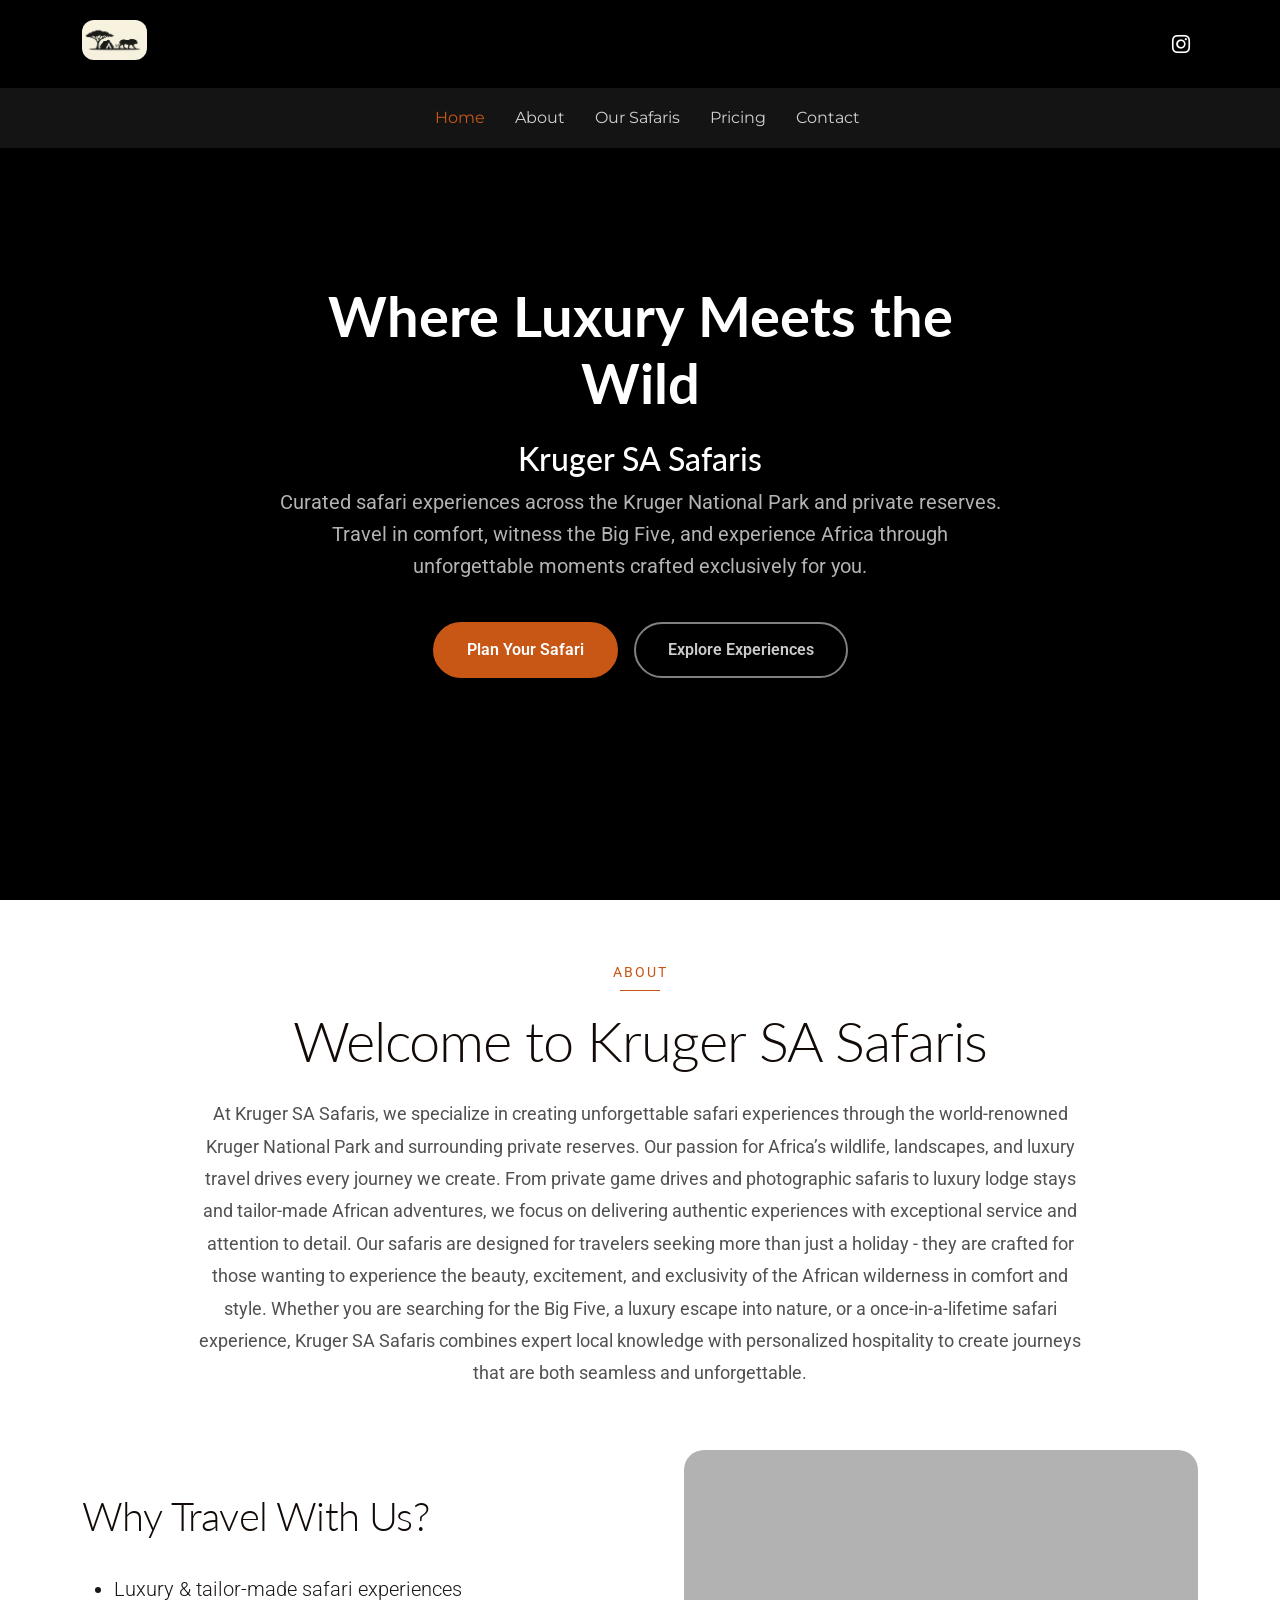
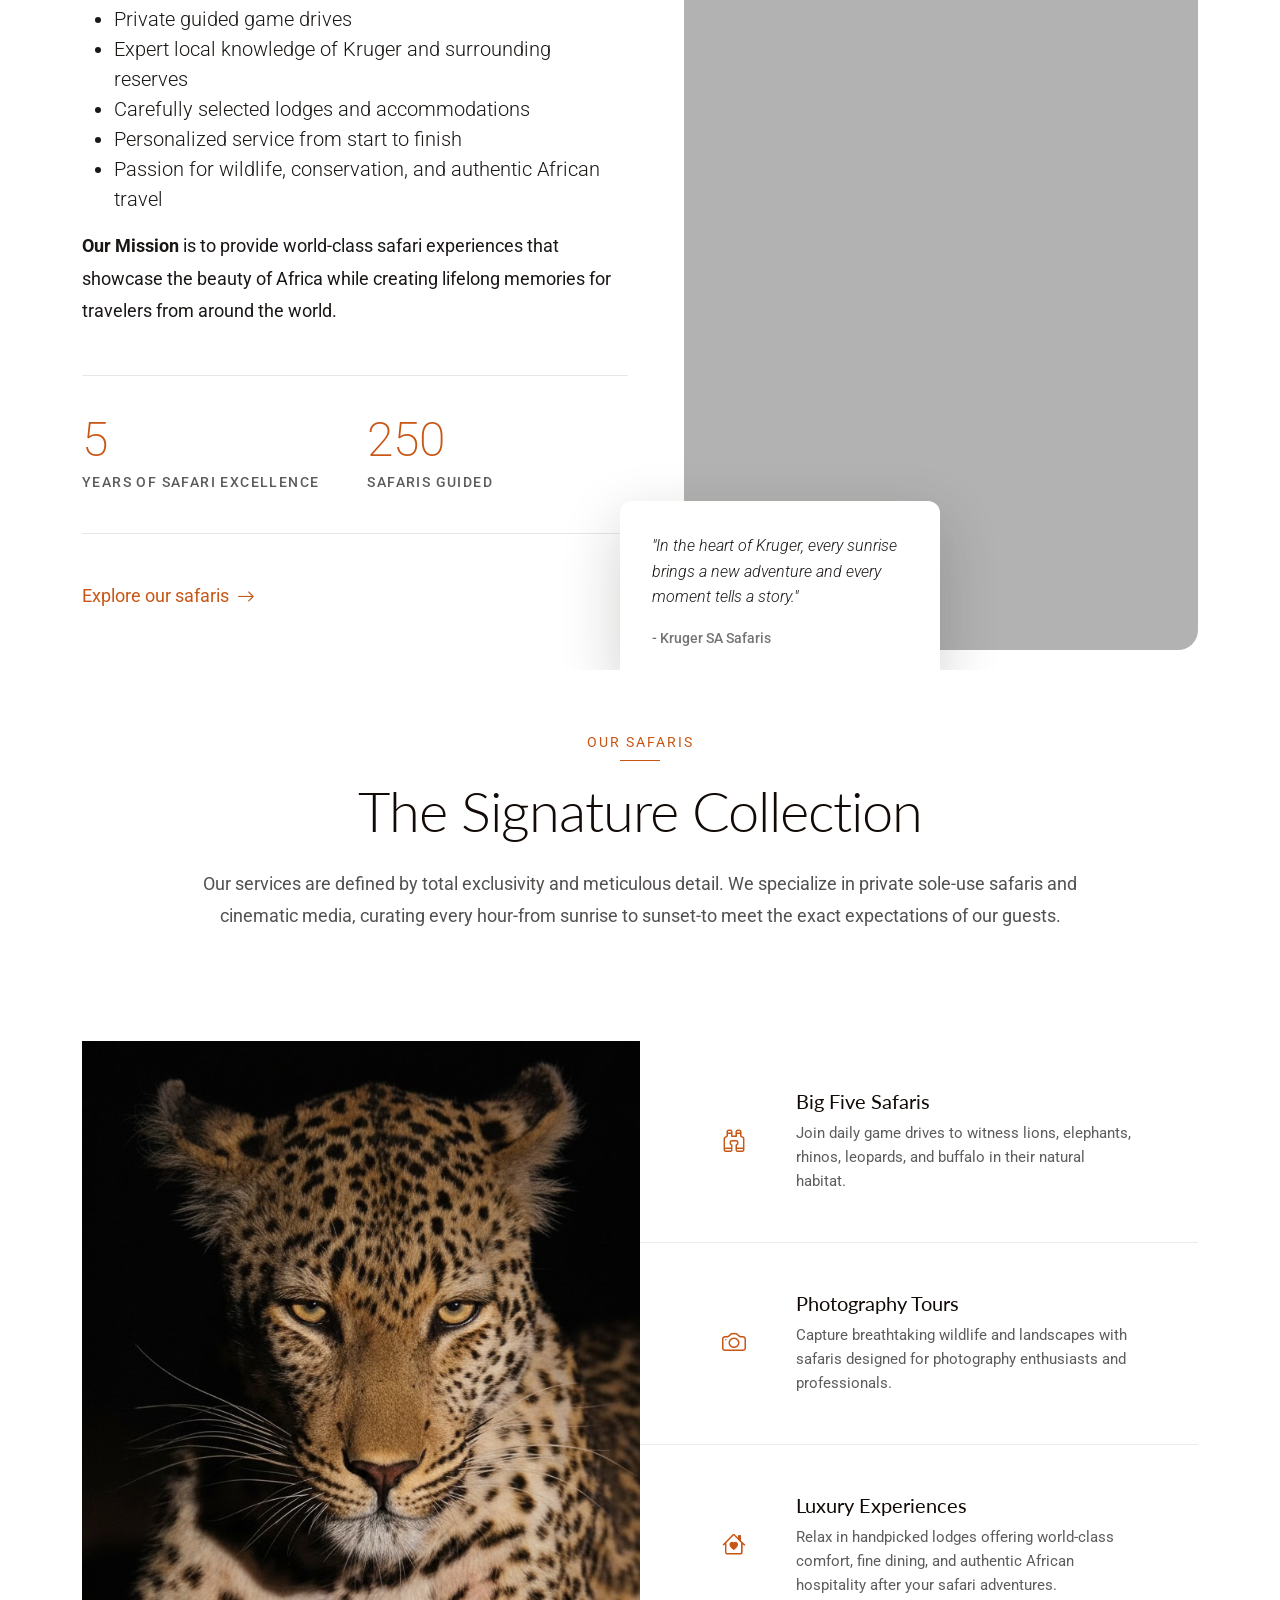
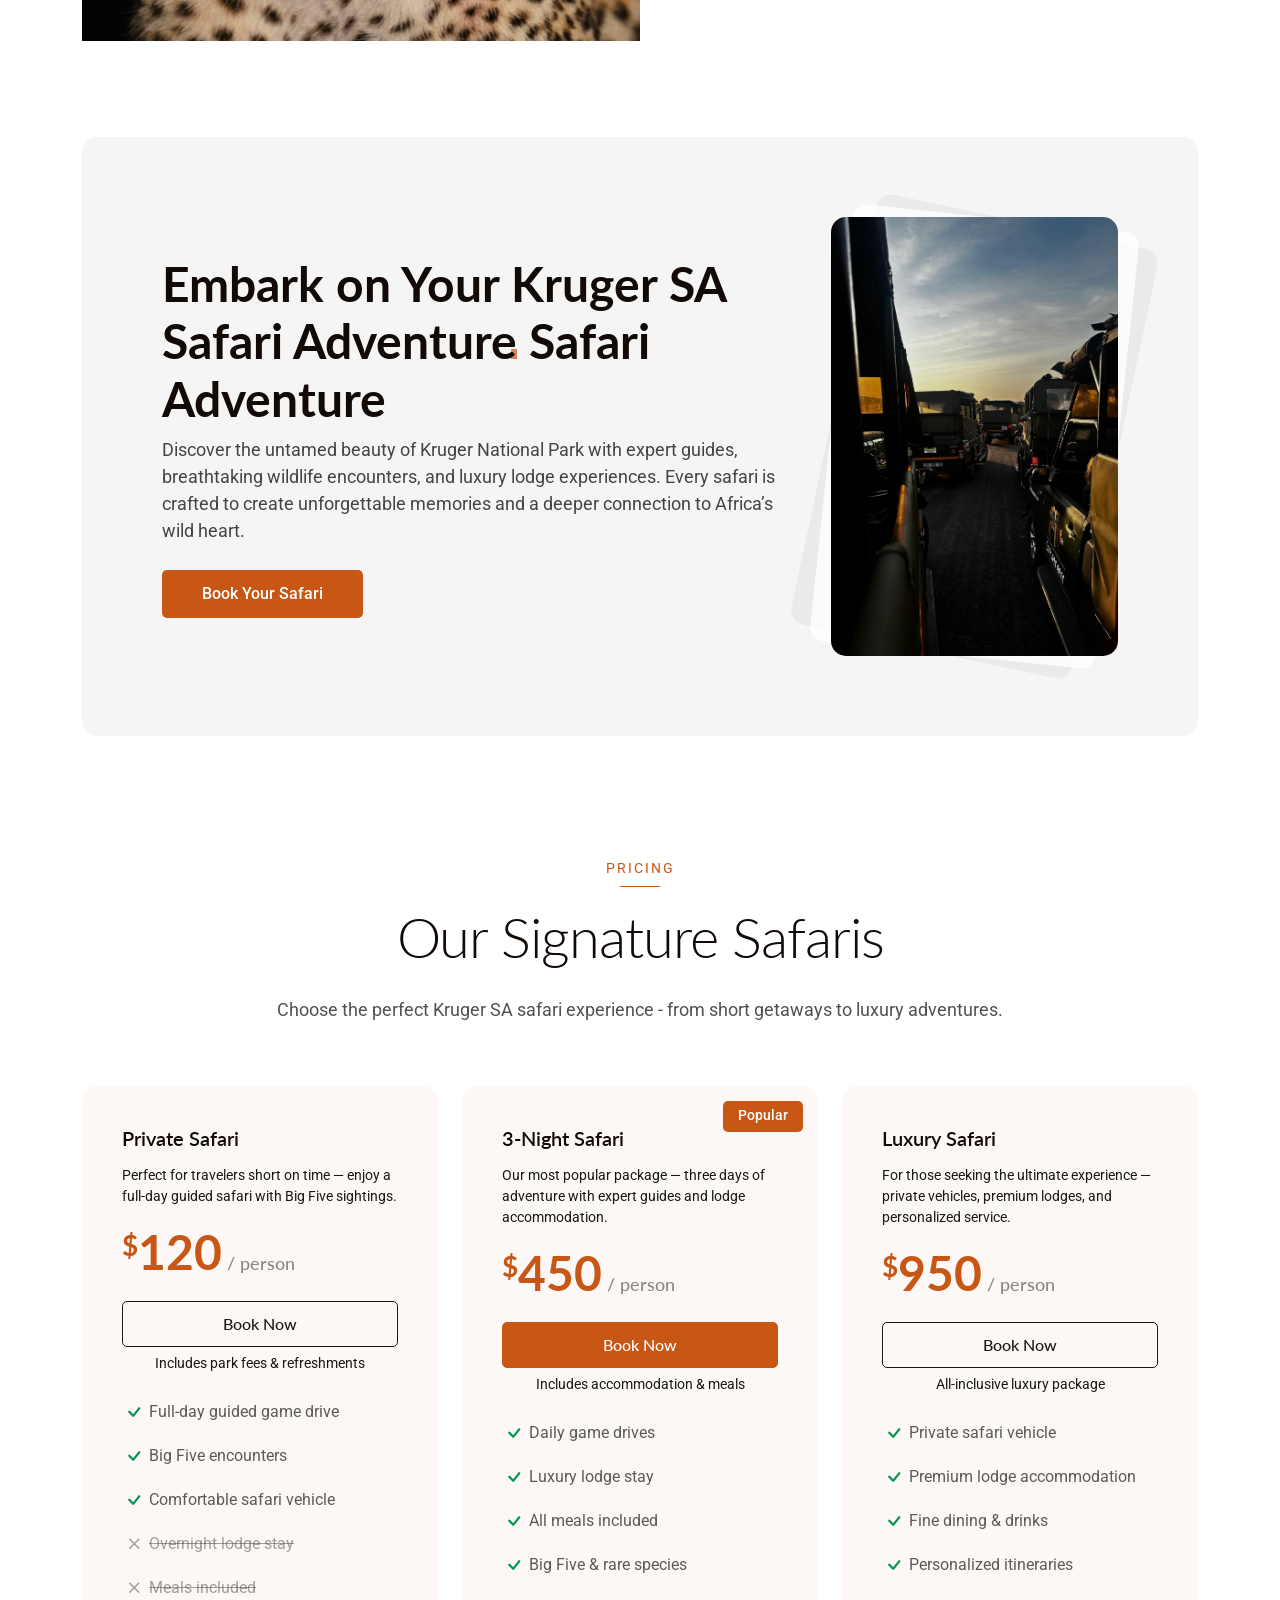
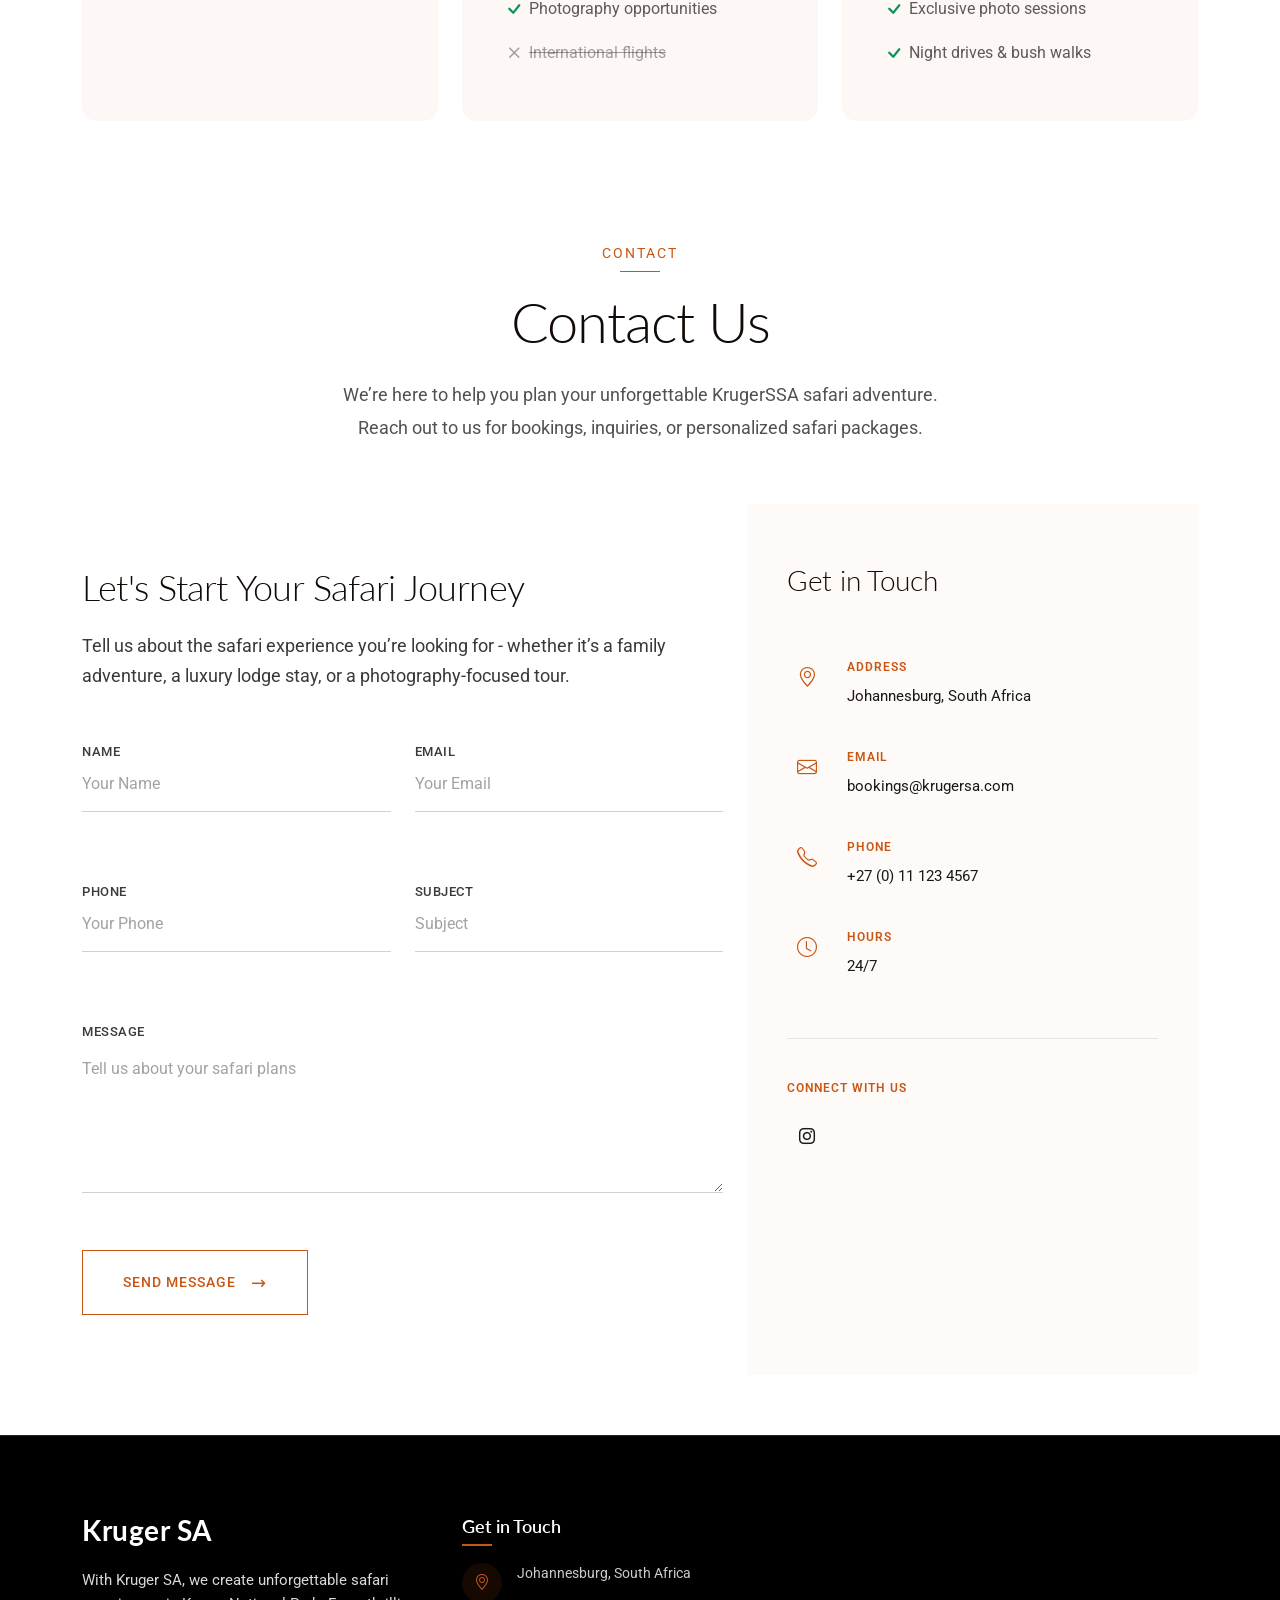
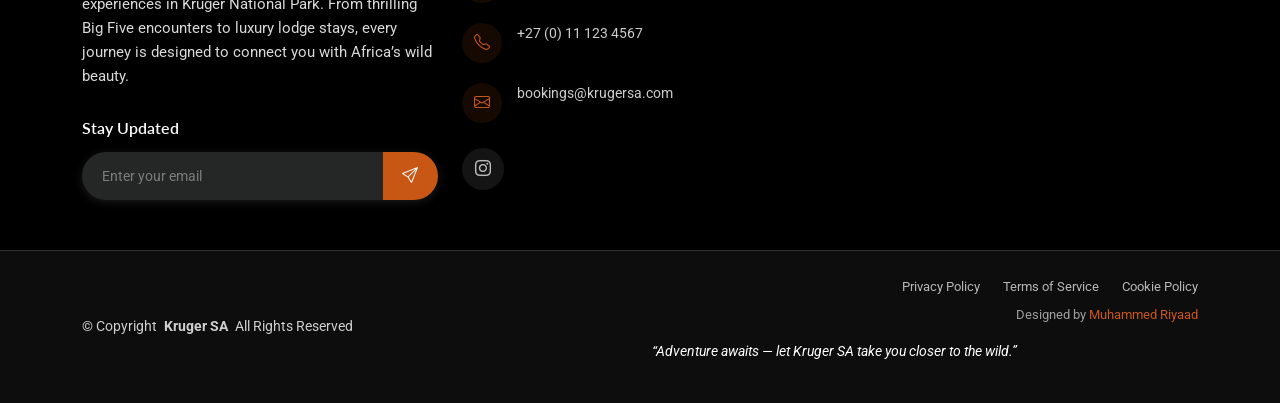
==== index.html @ c61adef9 "updates" ====
<!DOCTYPE html>
<html lang="en">

<head>
  <meta charset="utf-8">
  <meta content="width=device-width, initial-scale=1.0" name="viewport">
  <title>Index -KrugerSA</title>
  <meta name="description" content="">
  <meta name="keywords" content="">

  <!-- Favicons -->
  <link href="assets/img/shido/logo.jpeg" rel="icon">
  <link href="assets/img/shido/logo.jpeg" rel="apple-touch-icon">

  <!-- Fonts -->
  <link href="https://fonts.googleapis.com" rel="preconnect">
  <link href="https://fonts.gstatic.com" rel="preconnect" crossorigin>
  <link href="https://fonts.googleapis.com/css2?family=Roboto:ital,wght@0,100;0,300;0,400;0,500;0,700;0,900;1,100;1,300;1,400;1,500;1,700;1,900&family=Montserrat:ital,wght@0,100;0,200;0,300;0,400;0,500;0,600;0,700;0,800;0,900;1,100;1,200;1,300;1,400;1,500;1,600;1,700;1,800;1,900&family=Lato:ital,wght@0,100;0,300;0,400;0,700;0,900;1,100;1,300;1,400;1,700;1,900&display=swap" rel="stylesheet">

  <!-- Vendor CSS Files -->
  <link href="assets/vendor/bootstrap/css/bootstrap.min.css" rel="stylesheet">
  <link href="assets/vendor/bootstrap-icons/bootstrap-icons.css" rel="stylesheet">
  <link href="assets/vendor/aos/aos.css" rel="stylesheet">
  <link href="assets/vendor/swiper/swiper-bundle.min.css" rel="stylesheet">
  <link href="assets/vendor/glightbox/css/glightbox.min.css" rel="stylesheet">

  <!-- Main CSS File -->
  <link href="assets/css/main.css" rel="stylesheet">

</head>

<body class="index-page">

  <header id="header" class="header fixed-top">
    <div class="container-fluid container-xl position-relative">

      <div class="top-row d-flex align-items-center justify-content-between">
        <a href="index.html" class="logo d-flex align-items-center">
          <h1 class="sitename"> <img src="assets/img/shido/logo.jpeg">  </h1>
        </a>

        <div class="d-flex align-items-center">
          <div class="social-links">
            <a href="https://www.instagram.com/krugersa_?igsh=d3YxaDNzeXl0OTc3" class="instagram"><i class="bi bi-instagram"></i></a>
          </div>
        </div>
      </div>

    </div>

    <div class="nav-wrap">
      <div class="container d-flex justify-content-center position-relative">
        <nav id="navmenu" class="navmenu">
          <ul>
            <li><a href="#hero" class="active">Home</a></li>
            <li><a href="#about">About</a></li>
            <li><a href="#services">Our Safaris</a></li>
            <li><a href="#pricing">Pricing</a></li>
            
			<li><a href="#contact">Contact</a></li>
          </ul>
          <i class="mobile-nav-toggle d-xl-none bi bi-list"></i>
        </nav>
      </div>
    </div>

  </header>

  <main class="main">

    <!-- Hero Section -->
    <section id="hero" class="hero section dark-background">

  <div class="video-background">
    <video autoplay muted loop playsinline>
      <!-- Use the raw media URL for Git LFS files -->
      <source src="https://media.githubusercontent.com/media/MoeRiyaad/KurgerSaffari/master/assets/img/shido/vid_2.mp4" type="video/mp4">
      Your browser does not support the video tag.
    </video>
    <div class="video-overlay"></div>
</div>

  <div class="hero-content">

    <div class="container position-relative">
      <div class="row justify-content-center text-center">
        <div class="col-lg-8">
          <!-- Headline -->
          <h1 data-aos="fade-up" data-aos-delay="100">Where Luxury Meets the Wild<h2 data-aos="fade-up" data-aos-delay="100">Kruger SA Safaris</h2></h1>

          <!-- Subtext -->
          <p data-aos="fade-up" data-aos-delay="200">
            Curated safari experiences across the Kruger National Park and private reserves. Travel in comfort, witness the Big Five, 
			and experience Africa through unforgettable moments crafted exclusively for you.
          </p>

          <!-- Buttons -->
          <div class="hero-buttons" data-aos="fade-up" data-aos-delay="300">
            <a href="#contact" class="btn btn-primary">Plan Your Safari</a>
            <a href="#services" class="btn btn-outline">Explore Experiences</a>
          </div>
        </div>
      </div>
    </div>

  </div>

</section><!-- /Hero Section -->

    <!-- About Section -->
    <section id="about" class="about section">

  <!-- Section Title -->
  <div class="container section-title" data-aos="fade-up">
    <span class="subtitle">About</span>
    <h2>Welcome to Kruger SA Safaris</h2>
    <p>At Kruger SA Safaris, we specialize in creating unforgettable safari experiences through the world-renowned Kruger National Park and surrounding private reserves. Our passion for Africa’s wildlife, landscapes, and luxury travel drives every journey we create.

From private game drives and photographic safaris to luxury lodge stays and tailor-made African adventures, we focus on delivering authentic experiences with exceptional service and attention to detail.

Our safaris are designed for travelers seeking more than just a holiday - they are crafted for those wanting to experience the beauty, excitement, and exclusivity of the African wilderness in comfort and style.

Whether you are searching for the Big Five, a luxury escape into nature, or a once-in-a-lifetime safari experience, Kruger SA Safaris combines expert local knowledge with personalized hospitality to create journeys that are both seamless and unforgettable.</p>
  </div><!-- End Section Title -->

  <div class="container" data-aos="fade-up" data-aos-delay="100">

    <div class="row align-items-center">
      <div class="col-lg-6" data-aos="fade-right" data-aos-delay="200">
        <div class="content">
          <h2>Why Travel With Us?</h2>
          <ul class="lead">
  <li>Luxury & tailor-made safari experiences</li>
  <li>Private guided game drives</li>
  <li>Expert local knowledge of Kruger and surrounding reserves</li>
  <li>Carefully selected lodges and accommodations</li>
  <li>Personalized service from start to finish</li>
  <li>Passion for wildlife, conservation, and authentic African travel</li>
</ul>
<p> <strong>Our Mission</strong> is to provide world-class safari experiences that showcase the beauty of Africa while creating lifelong memories for travelers from around the world.</p>
          <div class="stats-wrapper">
            <div class="stat-item">
              <span class="number purecounter" data-purecounter-start="0" data-purecounter-end="5" data-purecounter-duration="1"></span>
              <span class="label">Years of Safari Excellence</span>
            </div>
            <div class="stat-item">
              <span class="number purecounter" data-purecounter-start="0" data-purecounter-end="250" data-purecounter-duration="1"></span>
               
			  <span class="label">Safaris Guided</span>
            </div>
            
          </div>
          <div class="cta-wrapper">
            <a href="#services" class="btn-link">
              Explore our safaris
              <i class="bi bi-arrow-right"></i>
            </a>
          </div>
        </div>
      </div>

      <div class="col-lg-6" data-aos="fade-left" data-aos-delay="300">
        <div class="image-wrapper">
		<div class="video-background small-section">
  <video autoplay muted loop playsinline>
    <source src="https://media.githubusercontent.com/media/MoeRiyaad/KurgerSaffari/master/assets/img/shido/vid_1.mp4" type="video/mp4">
    Your browser does not support the video tag.
  </video>
  <div class="video-overlay"></div>
</div>

          <div class="floating-element">
            <div class="quote-content">
              <blockquote>
                "In the heart of Kruger, every sunrise brings a new adventure and every moment tells a story."
              </blockquote>
              <cite>- Kruger SA Safaris</cite>
            </div>
          </div>
        </div>
      </div>
    </div>

  </div>

</section><!-- /About Section -->


    <!-- Services Section -->
<section id="services" class="services section">

  <!-- Section Title -->
  <div class="container section-title" data-aos="fade-up">
    <span class="subtitle">Our Safaris</span>
    <h2>The Signature Collection</h2>
    <p>Our services are defined by total exclusivity and meticulous detail. We specialize in private sole-use safaris and cinematic media, curating every hour-from sunrise to sunset-to meet the exact expectations of our guests.</p>
  </div><!-- End Section Title -->

  <div class="container" data-aos="fade-up" data-aos-delay="100">

    <div class="services-showcase mt-5">
      <div class="row g-0">
        <div class="col-lg-6">
          <div class="featured-service" data-aos="fade-right" data-aos-delay="200">
            <div class="service-image">
              <img src="assets/img/shido/lepo.jpg" alt="Featured Safari Service" class="img-fluid">
            </div>
            
          </div>
        </div>
        <div class="col-lg-6">
          <div class="services-list">

            <div class="service-item" data-aos="fade-left" data-aos-delay="100">
              <div class="service-icon">
                <i class="bi bi-binoculars"></i>
              </div>
              <div class="service-content">
                <h4>Big Five Safaris</h4>
                <p>Join daily game drives to witness lions, elephants, rhinos, leopards, and buffalo in their natural habitat.</p>
              </div>
            </div>

            <div class="service-item" data-aos="fade-left" data-aos-delay="200">
              <div class="service-icon">
                <i class="bi bi-camera"></i>
              </div>
              <div class="service-content">
                <h4>Photography Tours</h4>
                <p>Capture breathtaking wildlife and landscapes with safaris designed for photography enthusiasts and professionals.</p>
              </div>
            </div>

            <div class="service-item" data-aos="fade-left" data-aos-delay="300">
              <div class="service-icon">
                <i class="bi bi-house-heart"></i>
              </div>
              <div class="service-content">
                <h4>Luxury Experiences</h4>
                <p>Relax in handpicked lodges offering world-class comfort, fine dining, and authentic African hospitality after your safari adventures.</p>
              </div>
            </div>

          </div>
        </div>
      </div>
    </div>
	
	    <!-- Call To Action Section -->
    <section id="call-to-action" class="call-to-action section">

  <div class="container" data-aos="zoom-out">

    <div class="row g-5">

      <div class="col-lg-8 col-md-6 content d-flex flex-column justify-content-center order-last order-md-first">
        <h3>Embark on Your <em>Kruger SA Safari Adventure</em> Safari Adventure</h3>
        <p>Discover the untamed beauty of Kruger National Park with expert guides, breathtaking wildlife encounters, and luxury lodge experiences. Every safari is crafted to create unforgettable memories and a deeper connection to Africa’s wild heart.</p>
        <a class="cta-btn align-self-start" href="#contact">Book Your Safari</a>
      </div>

      <div class="col-lg-4 col-md-6 order-first order-md-last d-flex align-items-center">
        <div class="img">
          <img src="assets/img/shido/pic_5.jpg" alt="KrugerSSA Safari Adventure" class="img-fluid">
        </div>
      </div>

    </div>

  </div>

</section><!-- /Call To Action Section -->


</section><!-- /Services Section -->


    <!-- Pricing Section -->
<section id="pricing" class="pricing section">

  <!-- Section Title -->
  <div class="container section-title" data-aos="fade-up">
    <span class="subtitle">Pricing</span>
    <h2>Our Signature Safaris</h2>
    <p>Choose the perfect Kruger SA safari experience - from short getaways to luxury adventures.</p>
  </div><!-- End Section Title -->

  <div class="container">

    <div class="row gy-4">

      <div class="col-lg-4" data-aos="zoom-in" data-aos-delay="100">
        <div class="pricing-item">
          <h3>Private Safari</h3>
          <p class="description">Perfect for travelers short on time — enjoy a full-day guided safari with Big Five sightings.</p>
          <h4><sup>$</sup>120<span> / person</span></h4>
          <a href="#contact" class="cta-btn">Book Now</a>
          <p class="text-center small">Includes park fees & refreshments</p>
          <ul>
            <li><i class="bi bi-check"></i> <span>Full-day guided game drive</span></li>
            <li><i class="bi bi-check"></i> <span>Big Five encounters</span></li>
            <li><i class="bi bi-check"></i> <span>Comfortable safari vehicle</span></li>
            <li class="na"><i class="bi bi-x"></i> <span>Overnight lodge stay</span></li>
            <li class="na"><i class="bi bi-x"></i> <span>Meals included</span></li>
          </ul>
        </div>
      </div><!-- End Pricing Item -->

      <div class="col-lg-4" data-aos="zoom-in" data-aos-delay="200">
        <div class="pricing-item featured">
          <p class="popular">Popular</p>
          <h3>3-Night Safari</h3>
          <p class="description">Our most popular package — three days of adventure with expert guides and lodge accommodation.</p>
          <h4><sup>$</sup>450<span> / person</span></h4>
          <a href="#contact" class="cta-btn">Book Now</a>
          <p class="text-center small">Includes accommodation & meals</p>
          <ul>
            <li><i class="bi bi-check"></i> <span>Daily game drives</span></li>
            <li><i class="bi bi-check"></i> <span>Luxury lodge stay</span></li>
            <li><i class="bi bi-check"></i> <span>All meals included</span></li>
            <li><i class="bi bi-check"></i> <span>Big Five & rare species</span></li>
            <li><i class="bi bi-check"></i> <span>Photography opportunities</span></li>
            <li class="na"><i class="bi bi-x"></i> <span>International flights</span></li>
          </ul>
        </div>
      </div><!-- End Pricing Item -->

      <div class="col-lg-4" data-aos="zoom-in" data-aos-delay="300">
        <div class="pricing-item">
          <h3>Luxury Safari</h3>
          <p class="description">For those seeking the ultimate experience — private vehicles, premium lodges, and personalized service.</p>
          <h4><sup>$</sup>950<span> / person</span></h4>
          <a href="#contact" class="cta-btn">Book Now</a>
          <p class="text-center small">All-inclusive luxury package</p>
          <ul>
            <li><i class="bi bi-check"></i> <span>Private safari vehicle</span></li>
            <li><i class="bi bi-check"></i> <span>Premium lodge accommodation</span></li>
            <li><i class="bi bi-check"></i> <span>Fine dining & drinks</span></li>
            <li><i class="bi bi-check"></i> <span>Personalized itineraries</span></li>
            <li><i class="bi bi-check"></i> <span>Exclusive photo sessions</span></li>
            <li><i class="bi bi-check"></i> <span>Night drives & bush walks</span></li>
          </ul>
        </div>
      </div><!-- End Pricing Item -->

    </div>

  </div>

</section><!-- /Pricing Section -->

    <!-- Contact Section -->
<section id="contact" class="contact section">
  <!-- Section Title -->
  <div class="container section-title" data-aos="fade-up">
    <span class="subtitle">Contact</span>
    <h2>Contact Us</h2>
    <p>We’re here to help you plan your unforgettable KrugerSSA safari adventure. Reach out to us for bookings, inquiries, or personalized safari packages.</p>
  </div><!-- End Section Title -->

  <div class="container" data-aos="fade-up" data-aos-delay="100">
    <div class="row align-items-stretch">
      <div class="col-lg-7 order-lg-1 order-2" data-aos="fade-right" data-aos-delay="200">
        <div class="contact-form-container">
          <div class="form-intro">
            <h2>Let's Start Your Safari Journey</h2>
            <p>Tell us about the safari experience you’re looking for - whether it’s a family adventure, a luxury lodge stay, or a photography-focused tour.</p>
          </div>

<form action="https://formsubmit.co/543d9a3c5920b48f91375de32c3605ed" method="POST" class="php-email-form contact-form">

  <!-- Redirect back to page with success flag -->
  <input type="hidden" name="_next" value="https://moeriyaad.github.io/KurgerSaffari/?success#contact">
  <!-- Honeypot + Captcha -->
  <input type="text" name="_honey" style="display:none">
  <input type="hidden" name="_captcha" value="false">

  <div class="row">
    <div class="col-md-6">
      <div class="form-field">
        <input type="text" name="name" class="form-input" id="userName" placeholder="Your Name" required>
        <label for="userName" class="field-label">Name</label>
      </div>
    </div>

    <div class="col-md-6">
      <div class="form-field">
        <input type="email" name="email" class="form-input" id="userEmail" placeholder="Your Email" required>
        <label for="userEmail" class="field-label">Email</label>
      </div>
    </div>
  </div>

  <div class="row">
    <div class="col-md-6">
      <div class="form-field">
        <input type="tel" name="phone" class="form-input" id="userPhone" placeholder="Your Phone">
        <label for="userPhone" class="field-label">Phone</label>
      </div>
    </div>

    <div class="col-md-6">
      <div class="form-field">
        <input type="text" name="subject" class="form-input" id="messageSubject" placeholder="Subject" required>
        <label for="messageSubject" class="field-label">Subject</label>
      </div>
    </div>
  </div>

  <div class="form-field message-field">
    <textarea name="message" class="form-input message-input" id="userMessage" rows="5" placeholder="Tell us about your safari plans" required></textarea>
    <label for="userMessage" class="field-label">Message</label>
  </div>

  <!-- Feedback Messages -->
  <div class="my-3">
    <div class="loading">Loading</div>
    <div class="error-message">Something went wrong, please try again.</div>
    <div class="sent-message">Your message has been sent. Thank you!</div>
  </div>

  <!-- Submit Button -->
  <button type="submit" class="send-button">
    Send Message <span class="button-arrow">→</span>
  </button>
</form>

        </div>
      </div>

      <div class="col-lg-5 order-lg-2 order-1" data-aos="fade-left" data-aos-delay="300">
        <div class="contact-sidebar">
          <div class="contact-header">
            <h3>Get in Touch</h3>
          </div>

          <div class="contact-methods">
            <div class="contact-method" data-aos="fade-in" data-aos-delay="350">
              <div class="contact-icon">
                <i class="bi bi-geo-alt"></i>
              </div>
              <div class="contact-details">
                <span class="method-label">Address</span>
                <p>Johannesburg, South Africa</p>
              </div>
            </div>

            <div class="contact-method" data-aos="fade-in" data-aos-delay="400">
              <div class="contact-icon">
                <i class="bi bi-envelope"></i>
              </div>
              <div class="contact-details">
                <span class="method-label">Email</span>
                <p>bookings@krugersa.com</p>
              </div>
            </div>

            <div class="contact-method" data-aos="fade-in" data-aos-delay="450">
              <div class="contact-icon">
                <i class="bi bi-telephone"></i>
              </div>
              <div class="contact-details">
                <span class="method-label">Phone</span>
                <p>+27 (0) 11 123 4567</p>
              </div>
            </div>

            <div class="contact-method" data-aos="fade-in" data-aos-delay="500">
              <div class="contact-icon">
                <i class="bi bi-clock"></i>
              </div>
              <div class="contact-details">
                <span class="method-label">Hours</span>
                <p>24/7</p>
              </div>
            </div>
          </div>

          <div class="connect-section" data-aos="fade-up" data-aos-delay="550">
            <span class="connect-label">Connect with us</span>
            <div class="social-links">
              <a href="https://www.instagram.com/krugersa_?igsh=d3YxaDNzeXl0OTc3" class="social-link">
                <i class="bi bi-instagram"></i>
              </a>
            </div>
          </div>
        </div>
      </div>
    </div>
  </div>
</section><!-- /Contact Section -->  


</main>

<footer id="footer" class="footer dark-background">

  <div class="container">
    <div class="row gy-5">

      <div class="col-lg-4">
        <div class="footer-content">
          <a href="index.html" class="logo d-flex align-items-center mb-4">
            <span class="sitename">Kruger SA</span>
          </a>
          <p class="mb-4">With Kruger SA, we create unforgettable safari experiences in Kruger National Park. From thrilling Big Five encounters to luxury lodge stays, every journey is designed to connect you with Africa’s wild beauty.</p>

          <div class="newsletter-form">
            <h5>Stay Updated</h5>
            <form action="forms/newsletter.php" method="post" class="php-email-form">
              <div class="input-group">
                <input type="email" name="email" class="form-control" placeholder="Enter your email" required="">
                <button type="submit" class="btn-subscribe">
                  <i class="bi bi-send"></i>
                </button>
              </div>
              <div class="loading">Loading</div>
              <div class="error-message"></div>
              <div class="sent-message">Thank you for subscribing!</div>
            </form>
          </div>
        </div>
      </div>

      <div class="col-lg-4">
        <div class="footer-contact">
          <h4>Get in Touch</h4>
          <div class="contact-item">
            <div class="contact-icon">
              <i class="bi bi-geo-alt"></i>
            </div>
            <div class="contact-info">
              <p>Johannesburg, South Africa</p>
            </div>
          </div>

          <div class="contact-item">
            <div class="contact-icon">
              <i class="bi bi-telephone"></i>
            </div>
            <div class="contact-info">
              <p>+27 (0) 11 123 4567</p>
            </div>
          </div>

          <div class="contact-item">
            <div class="contact-icon">
              <i class="bi bi-envelope"></i>
            </div>
            <div class="contact-info">
              <p>bookings@krugersa.com</p>
            </div>
          </div>

          <div class="social-links">
            <a href="https://www.instagram.com/krugersa_?igsh=d3YxaDNzeXl0OTc3"><i class="bi bi-instagram"></i></a>
          </div>
        </div>
      </div>

    </div>
  </div>

  <div class="footer-bottom">
    <div class="container">
      <div class="row align-items-center">
        <div class="col-lg-6">
          <div class="copyright">
            <p>© <span>Copyright</span> <strong class="px-1 sitename">Kruger SA</strong> <span>All Rights Reserved</span></p>
          </div>
        </div>
        <div class="col-lg-6">
          <div class="footer-bottom-links">
            <a href="#">Privacy Policy</a>
            <a href="#">Terms of Service</a>
            <a href="#">Cookie Policy</a>
          </div>
          <div class="credits">
            Designed by <a href="https://moeriyaad.github.io/">Muhammed Riyaad</a>
          </div>
          <div class="footer-tagline mt-3">
            <p><em>“Adventure awaits — let Kruger SA take you closer to the wild.”</em></p>
          </div>
        </div>
      </div>
    </div>
  </div>

</footer>  <!-- Scroll Top -->

 <script>
document.addEventListener("DOMContentLoaded", function() {
  const form = document.querySelector(".php-email-form");
  const loading = form.querySelector(".loading");
  const errorMessage = form.querySelector(".error-message");
  const sentMessage = form.querySelector(".sent-message");

  form.addEventListener("submit", function() {
    loading.classList.add("d-block");
  });

  // After redirect back from FormSubmit
  const params = new URLSearchParams(window.location.search);
  if (params.has("success")) {
    loading.classList.remove("d-block");
    sentMessage.classList.add("d-block");
  }
  if (params.has("error")) {
    loading.classList.remove("d-block");
    errorMessage.classList.add("d-block");
  }
});
</script>

 <a href="#" id="scroll-top" class="scroll-top d-flex align-items-center justify-content-center"><i class="bi bi-arrow-up-short"></i></a>

  <!-- Preloader -->
  <div id="preloader"></div>

  <!-- Vendor JS Files -->
  <script src="assets/vendor/bootstrap/js/bootstrap.bundle.min.js"></script>
  <script src="assets/vendor/aos/aos.js"></script>
  <script src="assets/vendor/purecounter/purecounter_vanilla.js"></script>
  <script src="assets/vendor/swiper/swiper-bundle.min.js"></script>
  <script src="assets/vendor/imagesloaded/imagesloaded.pkgd.min.js"></script>
  <script src="assets/vendor/isotope-layout/isotope.pkgd.min.js"></script>
  <script src="assets/vendor/glightbox/js/glightbox.min.js"></script>

  <!-- Main JS File -->
  <script src="assets/js/main.js"></script>

</body>

</html>
---- assets/css/main.css ----
/**
* Template Name: LeadPage
* Template URL: https://bootstrapmade.com/leadpage-bootstrap-landing-page-template/
* Updated: Aug 12 2025 with Bootstrap v5.3.7
* Author: BootstrapMade.com
* License: https://bootstrapmade.com/license/
*/

/*--------------------------------------------------------------
# Font & Color Variables
# Help: https://bootstrapmade.com/color-system/
--------------------------------------------------------------*/
/* Fonts */

:root {
  --default-font: "Roboto",  system-ui, -apple-system, "Segoe UI", Roboto, "Helvetica Neue", Arial, "Noto Sans", "Liberation Sans", sans-serif, "Apple Color Emoji", "Segoe UI Emoji", "Segoe UI Symbol", "Noto Color Emoji";
  --heading-font: "Lato",  sans-serif;
  --nav-font: "Montserrat",  sans-serif;
}

/* Global Colors - The following color variables are used throughout the website. Updating them here will change the color scheme of the entire website */
:root { 
  --background-color: #ffffff; /* Background color for the entire website, including individual sections */
  --default-color: #1a1715; /* Default color used for the majority of the text content across the entire website */
  --heading-color: #110a06; /* Color for headings, subheadings and title throughout the website */
  --accent-color: #c85716; /* Accent color that represents your brand on the website. It's used for buttons, links, and other elements that need to stand out */
  --surface-color: #ffffff; /* The surface color is used as a background of boxed elements within sections, such as cards, icon boxes, or other elements that require a visual separation from the global background. */
  --contrast-color: #ffffff; /* Contrast color for text, ensuring readability against backgrounds of accent, heading, or default colors. */
}

/* Nav Menu Colors - The following color variables are used specifically for the navigation menu. They are separate from the global colors to allow for more customization options */
:root {
  --nav-color: rgba(255, 255, 255, 0.8);  /* The default color of the main navmenu links */
  --nav-hover-color: #c85716; /* Applied to main navmenu links when they are hovered over or active */
  --nav-mobile-background-color: #ffffff; /* Used as the background color for mobile navigation menu */
  --nav-dropdown-background-color: #ffffff; /* Used as the background color for dropdown items that appear when hovering over primary navigation items */
  --nav-dropdown-color: #1a1715; /* Used for navigation links of the dropdown items in the navigation menu. */
  --nav-dropdown-hover-color: #c85716; /* Similar to --nav-hover-color, this color is applied to dropdown navigation links when they are hovered over. */
}

/* Color Presets - These classes override global colors when applied to any section or element, providing reuse of the sam color scheme. */

.light-background {
  --background-color: #fffaf2;
  --surface-color: #ffffff;
}

.dark-background {
  --background-color: #000000;
  --default-color: #ffffff;
  --heading-color: #ffffff;
  --surface-color: #252626;
  --contrast-color: #ffffff;
}

/* Smooth scroll */
:root {
  scroll-behavior: smooth;
}

/*--------------------------------------------------------------
# General Styling & Shared Classes
--------------------------------------------------------------*/
body {
  color: var(--default-color);
  background-color: var(--background-color);
  font-family: var(--default-font);
}

a {
  color: var(--accent-color);
  text-decoration: none;
  transition: 0.3s;
}

a:hover {
  color: color-mix(in srgb, var(--accent-color), transparent 25%);
  text-decoration: none;
}

h1,
h2,
h3,
h4,
h5,
h6 {
  color: var(--heading-color);
  font-family: var(--heading-font);
}

/* PHP Email Form Messages
------------------------------*/
.php-email-form .error-message {
  display: none;
  background: #df1529;
  color: #ffffff;
  text-align: left;
  padding: 15px;
  margin-bottom: 24px;
  font-weight: 600;
}

.php-email-form .sent-message {
  display: none;
  color: #ffffff;
  background: #059652;
  text-align: center;
  padding: 15px;
  margin-bottom: 24px;
  font-weight: 600;
}

.php-email-form .loading {
  display: none;
  background: var(--surface-color);
  text-align: center;
  padding: 15px;
  margin-bottom: 24px;
}

.php-email-form .loading:before {
  content: "";
  display: inline-block;
  border-radius: 50%;
  width: 24px;
  height: 24px;
  margin: 0 10px -6px 0;
  border: 3px solid var(--accent-color);
  border-top-color: var(--surface-color);
  animation: php-email-form-loading 1s linear infinite;
}

@keyframes php-email-form-loading {
  0% {
    transform: rotate(0deg);
  }

  100% {
    transform: rotate(360deg);
  }
}

/*--------------------------------------------------------------
# Global Header
--------------------------------------------------------------*/
.header {
  --background-color: rgba(255, 255, 255, 0);
  --default-color: #ffffff;
  --heading-color: #ffffff;
  color: var(--default-color);
  background-color: var(--background-color);
  transition: all 0.5s;
  z-index: 997;
  padding: 20px 0 0 0;
}

.header .top-row {
  padding-bottom: 10px;
}

.header .top-row .logo {
  text-decoration: none;
}

.header .top-row .logo img {
  max-height: 40px;
  margin-right: 10px;
}

.header .top-row .logo .sitename img {
  /* 1. Enlarge the image */
  width: 65px;  /* Adjust this to your preferred size */
  height: 65px; /* Keeping width and height the same makes it a perfect square */
  
  /* 2. Create the rounded square look */
  border-radius: 12px; /* Adjust this: higher = rounder, lower = sharper */
  
  /* 3. Make sure the image fills the square properly */
  object-fit: cover;
  
  /* Optional: keeps the logo crisp */
  display: block; 
}

.header .social-links a {
  color: var(--heading-color);
  padding: 0 8px;
  display: inline-block;
  font-size: 18px;
  transition: 0.3s;
}

.header .social-links a:hover {
  color: var(--accent-color);
}

@media (max-width: 1200px) {
  .header .social-links {
    padding-right: 40px;
  }
}

.header .nav-wrap {
  background-color: color-mix(in srgb, var(--default-color), transparent 92%);
  margin-top: 10px;
  display: flex;
  justify-content: center;
}

.header .mobile-nav-toggle {
  position: fixed;
  top: 20px;
  right: 5px;
}

/* Global Header on Scroll
------------------------------*/
.scrolled .header {
  --background-color: #1a1715;
}

/*--------------------------------------------------------------
# Navigation Menu
--------------------------------------------------------------*/
/* Navmenu - Desktop */
@media (min-width: 1200px) {
  .navmenu {
    padding: 0;
  }

  .navmenu ul {
    margin: 0;
    padding: 0;
    display: flex;
    list-style: none;
    align-items: center;
  }

  .navmenu li {
    position: relative;
  }

  .navmenu a,
  .navmenu a:focus {
    color: var(--nav-color);
    padding: 18px 15px;
    font-size: 16px;
    font-family: var(--nav-font);
    font-weight: 400;
    display: flex;
    align-items: center;
    justify-content: space-between;
    white-space: nowrap;
    transition: 0.3s;
  }

  .navmenu a i,
  .navmenu a:focus i {
    font-size: 12px;
    line-height: 0;
    margin-left: 5px;
    transition: 0.3s;
  }

  .navmenu li:last-child a {
    padding-right: 0;
  }

  .navmenu li:hover>a,
  .navmenu .active,
  .navmenu .active:focus {
    color: var(--nav-hover-color);
  }

  .navmenu .dropdown ul {
    margin: 0;
    padding: 10px 0;
    background: var(--nav-dropdown-background-color);
    display: block;
    position: absolute;
    visibility: hidden;
    left: 14px;
    top: 130%;
    opacity: 0;
    transition: 0.3s;
    border-radius: 4px;
    z-index: 99;
    box-shadow: 0px 0px 30px rgba(0, 0, 0, 0.1);
  }

  .navmenu .dropdown ul li {
    min-width: 200px;
  }

  .navmenu .dropdown ul a {
    padding: 10px 20px;
    font-size: 15px;
    text-transform: none;
    color: var(--nav-dropdown-color);
  }

  .navmenu .dropdown ul a i {
    font-size: 12px;
  }

  .navmenu .dropdown ul a:hover,
  .navmenu .dropdown ul .active:hover,
  .navmenu .dropdown ul li:hover>a {
    color: var(--nav-dropdown-hover-color);
  }

  .navmenu .dropdown:hover>ul {
    opacity: 1;
    top: 100%;
    visibility: visible;
  }

  .navmenu .dropdown .dropdown ul {
    top: 0;
    left: -90%;
    visibility: hidden;
  }

  .navmenu .dropdown .dropdown:hover>ul {
    opacity: 1;
    top: 0;
    left: -100%;
    visibility: visible;
  }
}

/* Navmenu - Mobile */
@media (max-width: 1199px) {
  .mobile-nav-toggle {
    color: var(--nav-color);
    font-size: 28px;
    line-height: 0;
    margin-right: 10px;
    cursor: pointer;
    transition: color 0.3s;
  }

  .navmenu {
    padding: 0;
    z-index: 9997;
  }

  .navmenu ul {
    display: none;
    list-style: none;
    position: absolute;
    inset: 60px 20px 20px 20px;
    padding: 10px 0;
    margin: 0;
    border-radius: 6px;
    background-color: var(--nav-mobile-background-color);
    overflow-y: auto;
    transition: 0.3s;
    z-index: 9998;
    box-shadow: 0px 0px 30px rgba(0, 0, 0, 0.1);
  }

  .navmenu a,
  .navmenu a:focus {
    color: var(--nav-dropdown-color);
    padding: 10px 20px;
    font-family: var(--nav-font);
    font-size: 17px;
    font-weight: 500;
    display: flex;
    align-items: center;
    justify-content: space-between;
    white-space: nowrap;
    transition: 0.3s;
  }

  .navmenu a i,
  .navmenu a:focus i {
    font-size: 12px;
    line-height: 0;
    margin-left: 5px;
    width: 30px;
    height: 30px;
    display: flex;
    align-items: center;
    justify-content: center;
    border-radius: 50%;
    transition: 0.3s;
    background-color: color-mix(in srgb, var(--accent-color), transparent 90%);
  }

  .navmenu a i:hover,
  .navmenu a:focus i:hover {
    background-color: var(--accent-color);
    color: var(--contrast-color);
  }

  .navmenu a:hover,
  .navmenu .active,
  .navmenu .active:focus {
    color: var(--nav-dropdown-hover-color);
  }

  .navmenu .active i,
  .navmenu .active:focus i {
    background-color: var(--accent-color);
    color: var(--contrast-color);
    transform: rotate(180deg);
  }

  .navmenu .dropdown ul {
    position: static;
    display: none;
    z-index: 99;
    padding: 10px 0;
    margin: 10px 20px;
    background-color: var(--nav-dropdown-background-color);
    border: 1px solid color-mix(in srgb, var(--default-color), transparent 90%);
    box-shadow: none;
    transition: all 0.5s ease-in-out;
  }

  .navmenu .dropdown ul ul {
    background-color: rgba(33, 37, 41, 0.1);
  }

  .navmenu .dropdown>.dropdown-active {
    display: block;
    background-color: rgba(33, 37, 41, 0.03);
  }

  .mobile-nav-active {
    overflow: hidden;
  }

  .mobile-nav-active .mobile-nav-toggle {
    color: #fff;
    position: absolute;
    font-size: 32px;
    top: 15px;
    right: 15px;
    margin-right: 0;
    z-index: 9999;
  }

  .mobile-nav-active .navmenu {
    position: fixed;
    overflow: hidden;
    inset: 0;
    background: rgba(33, 37, 41, 0.8);
    transition: 0.3s;
  }

  .mobile-nav-active .navmenu>ul {
    display: block;
  }
}

/*--------------------------------------------------------------
# Global Footer
--------------------------------------------------------------*/
.footer {
  color: var(--default-color);
  background: var(--background-color);
  font-size: 14px;
  padding: 80px 0 0;
  position: relative;
  border-top: 1px solid color-mix(in srgb, var(--default-color), transparent 85%);
}

.footer .footer-content .logo {
  line-height: 1;
}

.footer .footer-content .logo span {
  color: var(--heading-color);
  font-size: 28px;
  font-weight: 700;
  letter-spacing: 0.5px;
  font-family: var(--heading-font);
}

.footer .footer-content p {
  font-size: 15px;
  line-height: 1.6;
  color: color-mix(in srgb, var(--default-color), transparent 15%);
}

.footer .newsletter-form {
  margin-top: 30px;
}

.footer .newsletter-form h5 {
  color: var(--heading-color);
  font-size: 16px;
  font-weight: 600;
  margin-bottom: 15px;
  font-family: var(--heading-font);
}

.footer .newsletter-form .input-group {
  position: relative;
  display: flex;
  border-radius: 50px;
  overflow: hidden;
  box-shadow: 0 2px 10px color-mix(in srgb, var(--default-color), transparent 90%);
}

.footer .newsletter-form input[type=email] {
  flex: 1;
  padding: 12px 20px;
  border: none;
  background-color: var(--surface-color);
  color: var(--default-color);
  font-size: 14px;
}

.footer .newsletter-form input[type=email]:focus {
  outline: none;
  box-shadow: none;
}

.footer .newsletter-form input[type=email]::placeholder {
  color: color-mix(in srgb, var(--default-color), transparent 60%);
}

.footer .newsletter-form .btn-subscribe {
  background-color: var(--accent-color);
  color: var(--contrast-color);
  border: none;
  padding: 12px 20px;
  cursor: pointer;
  transition: 0.3s;
}

.footer .newsletter-form .btn-subscribe:hover {
  background-color: color-mix(in srgb, var(--accent-color), black 10%);
}

.footer .newsletter-form .btn-subscribe i {
  font-size: 16px;
}

.footer .newsletter-form .loading,
.footer .newsletter-form .error-message,
.footer .newsletter-form .sent-message {
  font-size: 13px;
  margin-top: 8px;
}

.footer h4 {
  color: var(--heading-color);
  font-size: 18px;
  font-weight: 600;
  margin-bottom: 25px;
  position: relative;
  font-family: var(--heading-font);
}

.footer h4:after {
  content: "";
  position: absolute;
  left: 0;
  bottom: -8px;
  width: 30px;
  height: 2px;
  background-color: var(--accent-color);
}

.footer .footer-links ul {
  list-style: none;
  padding: 0;
  margin: 0;
}

.footer .footer-links ul li {
  padding: 8px 0;
  display: flex;
  align-items: center;
  transition: 0.3s;
}

.footer .footer-links ul li:hover {
  transform: translateX(5px);
}

.footer .footer-links ul a {
  color: color-mix(in srgb, var(--default-color), transparent 25%);
  text-decoration: none;
  display: flex;
  align-items: center;
  font-size: 14px;
  transition: 0.3s;
}

.footer .footer-links ul a:hover {
  color: var(--accent-color);
}

.footer .footer-links ul a i {
  margin-right: 8px;
  font-size: 12px;
  color: var(--accent-color);
}

.footer .footer-contact .contact-item {
  display: flex;
  align-items: flex-start;
  margin-bottom: 20px;
}

.footer .footer-contact .contact-item .contact-icon {
  width: 40px;
  height: 40px;
  background-color: color-mix(in srgb, var(--accent-color), transparent 90%);
  border-radius: 50%;
  display: flex;
  align-items: center;
  justify-content: center;
  margin-right: 15px;
  flex-shrink: 0;
}

.footer .footer-contact .contact-item .contact-icon i {
  color: var(--accent-color);
  font-size: 16px;
}

.footer .footer-contact .contact-item .contact-info p {
  margin: 0;
  color: color-mix(in srgb, var(--default-color), transparent 20%);
  font-size: 14px;
  line-height: 1.5;
}

.footer .social-links {
  display: flex;
  gap: 12px;
  margin-top: 25px;
}

.footer .social-links a {
  width: 42px;
  height: 42px;
  background-color: color-mix(in srgb, var(--default-color), transparent 92%);
  color: color-mix(in srgb, var(--default-color), transparent 30%);
  display: flex;
  align-items: center;
  justify-content: center;
  border-radius: 50%;
  transition: 0.3s;
  text-decoration: none;
}

.footer .social-links a:hover {
  background-color: var(--accent-color);
  color: var(--contrast-color);
  transform: translateY(-3px);
}

.footer .social-links a i {
  font-size: 16px;
}

.footer .footer-bottom {
  margin-top: 50px;
  padding: 25px 0;
  background-color: color-mix(in srgb, var(--default-color), transparent 95%);
  border-top: 1px solid color-mix(in srgb, var(--default-color), transparent 85%);
}

.footer .footer-bottom .copyright p {
  margin: 0;
  font-size: 14px;
  color: color-mix(in srgb, var(--default-color), transparent 20%);
}

@media (max-width: 991px) {
  .footer .footer-bottom .copyright p {
    text-align: center;
    margin-bottom: 15px;
  }
}

.footer .footer-bottom .footer-bottom-links {
  text-align: right;
  margin-bottom: 8px;
}

@media (max-width: 991px) {
  .footer .footer-bottom .footer-bottom-links {
    text-align: center;
    margin-bottom: 10px;
  }
}

.footer .footer-bottom .footer-bottom-links a {
  color: color-mix(in srgb, var(--default-color), transparent 30%);
  font-size: 13px;
  margin-left: 20px;
  text-decoration: none;
}

.footer .footer-bottom .footer-bottom-links a:first-child {
  margin-left: 0;
}

.footer .footer-bottom .footer-bottom-links a:hover {
  color: var(--accent-color);
}

@media (max-width: 991px) {
  .footer .footer-bottom .footer-bottom-links a {
    margin: 0 10px;
  }
}

.footer .footer-bottom .credits {
  text-align: right;
  font-size: 13px;
  color: color-mix(in srgb, var(--default-color), transparent 40%);
}

@media (max-width: 991px) {
  .footer .footer-bottom .credits {
    text-align: center;
  }
}

.footer .footer-bottom .credits a {
  color: var(--accent-color);
  text-decoration: none;
}

.footer .footer-bottom .credits a:hover {
  text-decoration: underline;
}

@media (max-width: 768px) {
  .footer {
    padding: 60px 0 0;
  }

  .footer .footer-content {
    text-align: center;
    margin-bottom: 40px;
  }

  .footer .footer-links,
  .footer .footer-contact {
    margin-bottom: 40px;
  }
}

input[type=text],
input[type=email],
textarea {
  color: var(--default-color);
  background-color: var(--surface-color);
  font-size: 14px;
  border-color: color-mix(in srgb, var(--default-color), transparent 80%);
}

input[type=text]:focus,
input[type=email]:focus,
textarea:focus {
  border-color: var(--accent-color);
}

input[type=text]::placeholder,
input[type=email]::placeholder,
textarea::placeholder {
  color: color-mix(in srgb, var(--default-color), transparent 70%);
}

/*--------------------------------------------------------------
# Preloader
--------------------------------------------------------------*/
#preloader {
  position: fixed;
  inset: 0;
  z-index: 999999;
  overflow: hidden;
  background: var(--background-color);
  transition: all 0.6s ease-out;
}

#preloader:before {
  content: "";
  position: fixed;
  top: calc(50% - 30px);
  left: calc(50% - 30px);
  border: 6px solid #ffffff;
  border-color: var(--accent-color) transparent var(--accent-color) transparent;
  border-radius: 50%;
  width: 60px;
  height: 60px;
  animation: animate-preloader 1.5s linear infinite;
}

@keyframes animate-preloader {
  0% {
    transform: rotate(0deg);
  }

  100% {
    transform: rotate(360deg);
  }
}

/*--------------------------------------------------------------
# Scroll Top Button
--------------------------------------------------------------*/
.scroll-top {
  position: fixed;
  visibility: hidden;
  opacity: 0;
  right: 15px;
  bottom: 15px;
  z-index: 99999;
  background-color: var(--accent-color);
  width: 40px;
  height: 40px;
  border-radius: 4px;
  transition: all 0.4s;
}

.scroll-top i {
  font-size: 24px;
  color: var(--contrast-color);
  line-height: 0;
}

.scroll-top:hover {
  background-color: color-mix(in srgb, var(--accent-color), transparent 20%);
  color: var(--contrast-color);
}

.scroll-top.active {
  visibility: visible;
  opacity: 1;
}

/*--------------------------------------------------------------
# Disable aos animation delay on mobile devices
--------------------------------------------------------------*/
@media screen and (max-width: 768px) {
  [data-aos-delay] {
    transition-delay: 0 !important;
  }
}

/*--------------------------------------------------------------
# Global Page Titles & Breadcrumbs
--------------------------------------------------------------*/
.page-title {
  color: var(--default-color);
  background-color: var(--background-color);
  background-size: cover;
  background-position: center;
  background-repeat: no-repeat;
  padding: 200px 0 80px 0;
  text-align: center;
  position: relative;
}

.page-title:before {
  content: "";
  background-color: color-mix(in srgb, var(--background-color), transparent 20%);
  position: absolute;
  inset: 0;
}

.page-title h1 {
  font-size: 42px;
  font-weight: 300;
  margin-bottom: 10px;
}

.page-title p {
  font-weight: 300;
}

.page-title .breadcrumbs ol {
  display: flex;
  flex-wrap: wrap;
  list-style: none;
  justify-content: center;
  padding: 0;
  margin: 0;
  font-size: 16px;
  font-weight: 400;
}

.page-title .breadcrumbs ol li+li {
  padding-left: 10px;
}

.page-title .breadcrumbs ol li+li::before {
  content: "/";
  display: inline-block;
  padding-right: 10px;
  color: color-mix(in srgb, var(--default-color), transparent 50%);
}

/*--------------------------------------------------------------
# Global Sections
--------------------------------------------------------------*/
section,
.section {
  color: var(--default-color);
  background-color: var(--background-color);
  padding: 60px 0;
  scroll-margin-top: 133px;
  overflow: clip;
}

@media (max-width: 1199px) {

  section,
  .section {
    scroll-margin-top: 73px;
  }
}

/*--------------------------------------------------------------
# Global Section Titles
--------------------------------------------------------------*/
.section-title {
  text-align: center;
  padding-bottom: 60px;
  position: relative;
}

.section-title h2 {
  font-size: 3.5rem;
  font-weight: 300;
  line-height: 1.2;
  color: var(--heading-color);
  margin-bottom: 1.5rem;
  letter-spacing: -1px;
}

@media (max-width: 768px) {
  .section-title h2 {
    font-size: 2.5rem;
  }
}

.section-title .subtitle {
  display: inline-block;
  font-size: 0.875rem;
  font-weight: 400;
  color: var(--accent-color);
  text-transform: uppercase;
  letter-spacing: 2px;
  margin-bottom: 1.5rem;
  position: relative;
}

.section-title .subtitle::after {
  content: "";
  position: absolute;
  bottom: -8px;
  left: 50%;
  transform: translateX(-50%);
  width: 40px;
  height: 1px;
  background: var(--accent-color);
}

.section-title p {
  font-size: 1.125rem;
  line-height: 1.8;
  color: color-mix(in srgb, var(--default-color), transparent 25%);
  max-width: 900px;
  margin: 0 auto;
  text-wrap: balance;
}

/*--------------------------------------------------------------
# Hero Section
--------------------------------------------------------------*/
.hero {
  padding: 120px 0 60px 0;
  min-height: 100vh;
  position: relative;
  display: flex;
  align-items: center;
  overflow: hidden;
}

.hero .hero-content {
  width: 100%;
  position: relative;
  display: flex;
  align-items: center;
  z-index: 3;
}

.hero .video-background {
  position: absolute;
  top: 0;
  left: 0;
  width: 100%;
  height: 100%;
  z-index: 1;
}

.hero .video-background video {
  width: 100%;
  height: 100%;
  object-fit: cover;
}

.hero .video-overlay {
  position: absolute;
  top: 0;
  left: 0;
  width: 100%;
  height: 100%;
  background: color-mix(in srgb, var(--background-color), transparent 20%);
  z-index: 2;
}

.hero h1 {
  font-size: 3.5rem;
  font-weight: 700;
  margin-bottom: 1.5rem;
  line-height: 1.2;
}

@media (max-width: 768px) {
  .hero h1 {
    font-size: 2.5rem;
  }
}

@media (max-width: 576px) {
  .hero h1 {
    font-size: 2rem;
  }
}

.hero p {
  font-size: 1.25rem;
  margin-bottom: 2.5rem;
  color: color-mix(in srgb, var(--default-color), transparent 30%);
  line-height: 1.6;
}

@media (max-width: 768px) {
  .hero p {
    font-size: 1.1rem;
    margin-bottom: 2rem;
  }
}

.hero .hero-buttons {
  display: flex;
  gap: 1rem;
  justify-content: center;
  flex-wrap: wrap;
}

.hero .hero-buttons .btn {
  padding: 0.875rem 2rem;
  font-weight: 600;
  border-radius: 50px;
  transition: all 0.3s ease;
  text-decoration: none;
  border: 2px solid transparent;
  font-size: 1rem;
}

.hero .hero-buttons .btn.btn-primary {
  background-color: var(--accent-color);
  color: var(--contrast-color);
  border-color: var(--accent-color);
}

.hero .hero-buttons .btn.btn-primary:hover {
  background-color: color-mix(in srgb, var(--accent-color), black 15%);
  border-color: color-mix(in srgb, var(--accent-color), black 15%);
  transform: translateY(-2px);
}

.hero .hero-buttons .btn.btn-outline {
  background-color: transparent;
  color: color-mix(in srgb, var(--default-color), transparent 20%);
  border-color: color-mix(in srgb, var(--default-color), transparent 50%);
}

.hero .hero-buttons .btn.btn-outline:hover {
  transform: translateY(-2px);
  border-color: var(--accent-color);
  color: var(--accent-color);
}

@media (max-width: 576px) {
  .hero .hero-buttons .btn {
    padding: 0.75rem 1.5rem;
    font-size: 0.9rem;
  }
}

@media (max-width: 992px) {
  .hero {
    padding: 80px 0;
    min-height: 80vh;
  }

  .hero .hero-content {
    min-height: 80vh;
  }
}

/*--------------------------------------------------------------
# About Section
--------------------------------------------------------------*/
.about {
  padding-top: 60px;
  background-color: var(--background-color);
  padding-bottom: 20px;
}

.about .content h2 {
  font-family: var(--heading-font);
  font-size: 2.5rem;
  font-weight: 300;
  line-height: 1.3;
  color: var(--heading-color);
  margin-bottom: 2rem;
  letter-spacing: -0.02em;
}

@media (max-width: 768px) {
  .about .content h2 {
    font-size: 2rem;
  }
}

.about .content p {
  font-size: 1.125rem;
  line-height: 1.8;
  color: var(--default-color);
  margin-bottom: 2rem;
}

.about .content p.lead {
  font-size: 1.25rem;
  font-weight: 300;
  color: color-mix(in srgb, var(--default-color), transparent 10%);
  margin-bottom: 2.5rem;
}

.about .stats-wrapper {
  display: flex;
  gap: 3rem;
  margin: 3rem 0;
  padding: 2.5rem 0;
  border-top: 1px solid color-mix(in srgb, var(--default-color), transparent 90%);
  border-bottom: 1px solid color-mix(in srgb, var(--default-color), transparent 90%);
}

@media (max-width: 576px) {
  .about .stats-wrapper {
    flex-direction: column;
    gap: 2rem;
    text-align: center;
  }
}

.about .stats-wrapper .stat-item {
  display: flex;
  flex-direction: column;
}

.about .stats-wrapper .stat-item .number {
  font-size: 3rem;
  font-weight: 200;
  color: var(--accent-color);
  line-height: 1;
  margin-bottom: 0.5rem;
}
.about .stats-wrapper .stat-item .plus {
  font-weight: bold;
  margin-left: 2px;
  color: #e67e22; /* safari accent color */
}
.about .stats-wrapper .stat-item .label {
  font-size: 0.875rem;
  color: color-mix(in srgb, var(--default-color), transparent 30%);
  text-transform: uppercase;
  letter-spacing: 0.1em;
  font-weight: 500;
}

.about .cta-wrapper {
  margin-top: 2.5rem;
}

.about .cta-wrapper .btn-link {
  display: inline-flex;
  align-items: center;
  gap: 0.5rem;
  font-size: 1.125rem;
  color: var(--accent-color);
  text-decoration: none;
  font-weight: 400;
  transition: all 0.3s ease;
}

.about .cta-wrapper .btn-link i {
  transition: transform 0.3s ease;
}

.about .cta-wrapper .btn-link:hover {
  color: color-mix(in srgb, var(--accent-color), transparent 20%);
}

.about .cta-wrapper .btn-link:hover i {
  transform: translateX(4px);
}

.about .image-wrapper {
  position: relative;
  padding-left: 2rem;
}

@media (max-width: 992px) {
  .about .image-wrapper {
    padding-left: 0;
    margin-top: 3rem;
  }
}

.about .image-wrapper img {
  border-radius: 8px;
  box-shadow: 0 20px 60px color-mix(in srgb, var(--default-color), transparent 85%);
}
.about .video-background.small-section {
  position: relative;
  height: 800px; /* adjust to the size you want */
  overflow: hidden
  border-radius: 20px; /* round the corners */
}

.about .video-background.small-section video {
  width: 100%;
  height: 100%;
  object-fit: cover; /* keeps aspect ratio while filling */
  border-radius: 20px; /* round the corners */
}

.about .video-background .video-overlay {
  position: absolute;
  top: 0;
  left: 0;
  width: 100%;
  height: 100%;
  background: rgba(0,0,0,0.3); /* optional overlay */
  border-radius: 20px; /* round the corners */
}

.about .image-wrapper .floating-element {
  position: absolute;
  bottom: -2rem;
  left: -2rem;
  background-color: var(--surface-color);
  padding: 2rem;
  border-radius: 12px;
  max-width: 320px;
  box-shadow: 0 20px 60px color-mix(in srgb, var(--default-color), transparent 80%);
}

@media (max-width: 992px) {
  .about .image-wrapper .floating-element {
    position: static;
    margin-top: 2rem;
    max-width: none;
  }
}

.about .image-wrapper .floating-element .quote-content blockquote {
  font-size: 1rem;
  line-height: 1.6;
  color: var(--default-color);
  margin-bottom: 1rem;
  font-style: italic;
  font-weight: 300;
}

.about .image-wrapper .floating-element .quote-content cite {
  font-size: 0.875rem;
  color: color-mix(in srgb, var(--default-color), transparent 40%);
  font-style: normal;
  font-weight: 500;
}

@media (max-width: 992px) {
  .about {
    padding: 80px 0;
  }
}

@media (max-width: 576px) {
  .about {
    padding: 60px 0;
  }
}

/*--------------------------------------------------------------
# Clients Section
--------------------------------------------------------------*/
.clients {
  padding-top: 30px;
  padding-bottom: 60px;
}

.clients .client-item {
  padding: 1.5rem;
  text-align: center;
  height: 100%;
  background-color: var(--surface-color);
  border-radius: 8px;
  border: 1px solid color-mix(in srgb, var(--default-color), transparent 90%);
  transition: all 0.3s ease-in-out;
  display: flex;
  align-items: center;
  justify-content: center;
}

.clients .client-item img {
  max-width: 100%;
  transition: all 0.3s ease-in-out;
  filter: grayscale(100);
  opacity: 0.8;
}

.clients .client-item:hover {
  transform: translateY(-5px);
  border-color: var(--accent-color);
}

.clients .client-item:hover img {
  filter: grayscale(0);
  opacity: 1;
}

@media (max-width: 1199px) {
  .clients .client-item {
    padding: 1.25rem;
  }
}

@media (max-width: 767px) {
  .clients .client-item {
    padding: 1rem;
  }
}

/*--------------------------------------------------------------
# Features Section
--------------------------------------------------------------*/
.features .tabs-wrapper {
  max-width: 1100px;
  margin: 0 auto;
}

.features .tabs-header {
  margin-bottom: 80px;
}

@media (max-width: 768px) {
  .features .tabs-header {
    margin-bottom: 60px;
  }
}

.features .tabs-header .nav-tabs {
  border: none;
  justify-content: center;
  gap: 0;
  background: var(--surface-color);
  border-radius: 8px;
  padding: 8px;
  box-shadow: 0 2px 20px color-mix(in srgb, var(--default-color), transparent 94%);
}

@media (max-width: 768px) {
  .features .tabs-header .nav-tabs {
    flex-direction: column;
    gap: 4px;
  }
}

.features .tabs-header .nav-tabs .nav-item {
  flex: 1;
  cursor: pointer;
}

@media (max-width: 768px) {
  .features .tabs-header .nav-tabs .nav-item {
    flex: none;
    width: 100%;
  }
}

.features .tabs-header .nav-tabs .nav-link {
  border: none;
  background: transparent;
  padding: 0;
  border-radius: 6px;
  transition: all 0.3s ease;
  position: relative;
  overflow: hidden;
}

.features .tabs-header .nav-tabs .nav-link.active {
  background: var(--accent-color);
}

.features .tabs-header .nav-tabs .nav-link.active .tab-content-preview .tab-number {
  color: var(--contrast-color);
  background: color-mix(in srgb, var(--contrast-color), transparent 85%);
}

.features .tabs-header .nav-tabs .nav-link.active .tab-content-preview .tab-text h6,
.features .tabs-header .nav-tabs .nav-link.active .tab-content-preview .tab-text small {
  color: var(--contrast-color);
}

.features .tabs-header .nav-tabs .nav-link:hover:not(.active) {
  background: color-mix(in srgb, var(--accent-color), transparent 95%);
}

.features .tabs-header .nav-tabs .nav-link:hover:not(.active) .tab-content-preview .tab-number {
  background: color-mix(in srgb, var(--accent-color), transparent 85%);
  color: var(--accent-color);
}

.features .tabs-header .nav-tabs .nav-link .tab-content-preview {
  display: flex;
  align-items: center;
  gap: 16px;
  padding: 20px 24px;
}

@media (max-width: 768px) {
  .features .tabs-header .nav-tabs .nav-link .tab-content-preview {
    padding: 16px 20px;
    gap: 12px;
  }
}

.features .tabs-header .nav-tabs .nav-link .tab-content-preview .tab-number {
  width: 36px;
  height: 36px;
  border-radius: 50%;
  background: color-mix(in srgb, var(--default-color), transparent 92%);
  color: color-mix(in srgb, var(--default-color), transparent 30%);
  display: flex;
  align-items: center;
  justify-content: center;
  font-size: 13px;
  font-weight: 600;
  transition: all 0.3s ease;
  flex-shrink: 0;
}

@media (max-width: 768px) {
  .features .tabs-header .nav-tabs .nav-link .tab-content-preview .tab-number {
    width: 32px;
    height: 32px;
    font-size: 12px;
  }
}

.features .tabs-header .nav-tabs .nav-link .tab-content-preview .tab-text {
  text-align: left;
}

@media (max-width: 768px) {
  .features .tabs-header .nav-tabs .nav-link .tab-content-preview .tab-text {
    flex: 1;
  }
}

.features .tabs-header .nav-tabs .nav-link .tab-content-preview .tab-text h6 {
  margin: 0 0 2px 0;
  font-size: 14px;
  font-weight: 500;
  color: var(--heading-color);
  transition: all 0.3s ease;
}

@media (max-width: 768px) {
  .features .tabs-header .nav-tabs .nav-link .tab-content-preview .tab-text h6 {
    font-size: 13px;
  }
}

.features .tabs-header .nav-tabs .nav-link .tab-content-preview .tab-text small {
  font-size: 11px;
  color: color-mix(in srgb, var(--default-color), transparent 40%);
  transition: all 0.3s ease;
  display: block;
  line-height: 1;
}

.features .tab-content .tab-pane {
  animation: fadeInContent 0.5s ease-in-out;
}

.features .tab-content .content-area {
  padding-right: 40px;
}

@media (max-width: 992px) {
  .features .tab-content .content-area {
    padding-right: 0;
    margin-bottom: 50px;
  }
}

.features .tab-content .content-area .content-badge {
  display: inline-flex;
  align-items: center;
  gap: 8px;
  background: color-mix(in srgb, var(--accent-color), transparent 92%);
  color: var(--accent-color);
  padding: 8px 16px;
  border-radius: 50px;
  font-size: 12px;
  font-weight: 500;
  margin-bottom: 24px;
}

.features .tab-content .content-area .content-badge i {
  font-size: 14px;
}

.features .tab-content .content-area h3 {
  font-size: 36px;
  font-weight: 300;
  line-height: 1.2;
  margin-bottom: 24px;
}

@media (max-width: 768px) {
  .features .tab-content .content-area h3 {
    font-size: 28px;
  }
}

@media (max-width: 576px) {
  .features .tab-content .content-area h3 {
    font-size: 24px;
  }
}

.features .tab-content .content-area p {
  font-size: 16px;
  line-height: 1.7;
  color: color-mix(in srgb, var(--default-color), transparent 25%);
  margin-bottom: 40px;
}

@media (max-width: 768px) {
  .features .tab-content .content-area p {
    font-size: 15px;
  }
}

.features .tab-content .content-area .highlight-stats {
  display: flex;
  gap: 40px;
  margin-bottom: 40px;
}

@media (max-width: 576px) {
  .features .tab-content .content-area .highlight-stats {
    gap: 24px;
  }
}

.features .tab-content .content-area .highlight-stats .stat-item .stat-value {
  display: block;
  font-size: 28px;
  font-weight: 300;
  color: var(--accent-color);
  line-height: 1;
  margin-bottom: 4px;
}

@media (max-width: 768px) {
  .features .tab-content .content-area .highlight-stats .stat-item .stat-value {
    font-size: 24px;
  }
}

.features .tab-content .content-area .highlight-stats .stat-item .stat-label {
  font-size: 12px;
  color: color-mix(in srgb, var(--default-color), transparent 40%);
  text-transform: uppercase;
  letter-spacing: 0.5px;
}

.features .tab-content .content-area .feature-points {
  margin-bottom: 40px;
}

.features .tab-content .content-area .feature-points .point-item {
  display: flex;
  align-items: flex-start;
  gap: 12px;
  margin-bottom: 16px;
}

.features .tab-content .content-area .feature-points .point-item:last-child {
  margin-bottom: 0;
}

.features .tab-content .content-area .feature-points .point-item i {
  font-size: 12px;
  color: var(--accent-color);
  margin-top: 4px;
  flex-shrink: 0;
}

.features .tab-content .content-area .feature-points .point-item span {
  font-size: 14px;
  line-height: 1.6;
  color: var(--default-color);
}

.features .tab-content .content-area .explore-link {
  display: inline-flex;
  align-items: center;
  gap: 8px;
  color: var(--accent-color);
  text-decoration: none;
  font-size: 14px;
  font-weight: 500;
  transition: all 0.3s ease;
}

.features .tab-content .content-area .explore-link:hover {
  gap: 12px;
  color: var(--accent-color);
}

.features .tab-content .content-area .explore-link:hover i {
  transform: translate(2px, -2px);
}

.features .tab-content .content-area .explore-link i {
  font-size: 16px;
  transition: all 0.3s ease;
}

.features .tab-content .visual-content {
  position: relative;
  padding-left: 40px;
}

@media (max-width: 992px) {
  .features .tab-content .visual-content {
    padding-left: 0;
  }
}

.features .tab-content .visual-content img {
  width: 100%;
  border-radius: 8px;
}

.features .tab-content .visual-content .floating-element {
  position: absolute;
  bottom: 20px;
  right: 20px;
}

@media (max-width: 768px) {
  .features .tab-content .visual-content .floating-element {
    bottom: 15px;
    right: 15px;
  }
}

.features .tab-content .visual-content .floating-element .floating-card {
  background: var(--surface-color);
  backdrop-filter: blur(10px);
  border-radius: 12px;
  padding: 16px 20px;
  display: flex;
  align-items: center;
  gap: 12px;
  box-shadow: 0 8px 30px color-mix(in srgb, var(--default-color), transparent 85%);
  border: 1px solid color-mix(in srgb, var(--default-color), transparent 90%);
  animation: floatAnimation 3s ease-in-out infinite;
}

@media (max-width: 768px) {
  .features .tab-content .visual-content .floating-element .floating-card {
    padding: 12px 16px;
    gap: 10px;
  }
}

.features .tab-content .visual-content .floating-element .floating-card i {
  font-size: 20px;
  color: var(--accent-color);
}

@media (max-width: 768px) {
  .features .tab-content .visual-content .floating-element .floating-card i {
    font-size: 18px;
  }
}

.features .tab-content .visual-content .floating-element .floating-card .card-info span {
  display: block;
  font-size: 10px;
  color: color-mix(in srgb, var(--default-color), transparent 40%);
  text-transform: uppercase;
  letter-spacing: 0.5px;
  margin-bottom: 2px;
}

.features .tab-content .visual-content .floating-element .floating-card .card-info strong {
  display: block;
  font-size: 13px;
  font-weight: 600;
  color: var(--heading-color);
}

@media (max-width: 768px) {
  .features .tab-content .visual-content .floating-element .floating-card .card-info strong {
    font-size: 12px;
  }
}

@keyframes fadeInContent {
  from {
    opacity: 0;
    transform: translateY(20px);
  }

  to {
    opacity: 1;
    transform: translateY(0);
  }
}

@keyframes floatAnimation {

  0%,
  100% {
    transform: translateY(0px);
  }

  50% {
    transform: translateY(-8px);
  }
}

/*--------------------------------------------------------------
# Features Cards Section
--------------------------------------------------------------*/
.features-cards .feature-card {
  height: 100%;
  background-color: var(--surface-color);
  border-radius: 16px;
  padding: 2.5rem;
  box-shadow: 0 10px 30px color-mix(in srgb, var(--default-color), transparent 94%);
  position: relative;
  overflow: hidden;
  transition: 0.3s;
}

.features-cards .feature-card:hover {
  transform: translateY(-10px);
  box-shadow: 0 15px 40px color-mix(in srgb, var(--default-color), transparent 90%);
}

.features-cards .feature-card.highlighted {
  background: linear-gradient(135deg, color-mix(in srgb, var(--accent-color), transparent 85%), var(--surface-color));
  border: 1px solid color-mix(in srgb, var(--accent-color), transparent 75%);
}

.features-cards .feature-icon {
  display: inline-flex;
  align-items: center;
  justify-content: center;
  width: 65px;
  height: 65px;
  border-radius: 18px;
  margin-bottom: 1.5rem;
  background: linear-gradient(135deg, var(--accent-color), color-mix(in srgb, var(--accent-color), transparent 40%));
  color: var(--contrast-color);
}

.features-cards .feature-icon i {
  font-size: 1.75rem;
}

.features-cards h3 {
  font-size: 1.5rem;
  font-weight: 700;
  margin-bottom: 1rem;
}

.features-cards p {
  color: color-mix(in srgb, var(--default-color), transparent 25%);
  font-size: 1rem;
  line-height: 1.6;
  margin-bottom: 1.5rem;
}

.features-cards .feature-benefits {
  list-style: none;
  padding: 0;
  margin-bottom: 2rem;
}

.features-cards .feature-benefits li {
  display: flex;
  align-items: center;
  gap: 0.75rem;
  margin-bottom: 0.75rem;
  color: var(--heading-color);
}

.features-cards .feature-benefits li i {
  color: var(--accent-color);
  font-size: 1rem;
}

.features-cards .feature-image {
  border-radius: 12px;
  overflow: hidden;
  box-shadow: 0 10px 20px color-mix(in srgb, var(--default-color), transparent 92%);
}

.features-cards .feature-image img {
  width: 100%;
  height: auto;
  transition: transform 0.5s ease;
}

.features-cards .feature-image img:hover {
  transform: scale(1.05);
}

.features-cards .feature-testimonial {
  margin-top: 4rem;
  background-color: var(--surface-color);
  border-radius: 16px;
  box-shadow: 0 15px 40px color-mix(in srgb, var(--default-color), transparent 94%);
  overflow: hidden;
}

.features-cards .testimonial-image {
  height: 100%;
}

.features-cards .testimonial-image img {
  height: 100%;
  object-fit: cover;
}

.features-cards .testimonial-content {
  padding: 3rem;
}

.features-cards .testimonial-content .quote-icon {
  width: 60px;
  height: 60px;
  display: flex;
  align-items: center;
  justify-content: center;
  background-color: color-mix(in srgb, var(--accent-color), transparent 90%);
  color: var(--accent-color);
  font-size: 1.75rem;
  border-radius: 50%;
  margin-bottom: 1.5rem;
}

.features-cards .testimonial-content p {
  font-size: 1.25rem;
  font-style: italic;
  line-height: 1.7;
  margin-bottom: 2rem;
  color: var(--heading-color);
}

.features-cards .testimonial-content .testimonial-author h4 {
  font-size: 1.2rem;
  font-weight: 700;
  margin-bottom: 0.25rem;
}

.features-cards .testimonial-content .testimonial-author span {
  color: color-mix(in srgb, var(--default-color), transparent 30%);
  font-size: 0.95rem;
}

@media (max-width: 991px) {
  .features-cards .feature-card {
    margin-bottom: 1.5rem;
    padding: 2rem;
  }

  .features-cards .testimonial-content {
    padding: 2rem;
    text-align: center;
  }

  .features-cards .testimonial-content .quote-icon {
    margin-left: auto;
    margin-right: auto;
  }
}

@media (max-width: 767px) {
  .features-cards .feature-testimonial {
    margin-top: 2rem;
  }

  .features-cards .testimonial-image {
    max-height: 300px;
    overflow: hidden;
  }

  .features-cards .testimonial-image img {
    width: 100%;
    height: 300px;
    object-fit: cover;
  }

  .features-cards .testimonial-content {
    padding: 1.5rem;
  }

  .features-cards .testimonial-content p {
    font-size: 1.1rem;
  }
}

/*--------------------------------------------------------------
# Call To Action Section
--------------------------------------------------------------*/
.call-to-action {
  padding: 0;
}

.call-to-action .container {
  padding: 80px;
  background: color-mix(in srgb, var(--default-color), transparent 96%);
  border-radius: 15px;
}

@media (max-width: 992px) {
  .call-to-action .container {
    padding: 60px;
  }
}

.call-to-action .content h3 {
  font-size: 48px;
  font-weight: 700;
}

.call-to-action .content h3 em {
  font-style: normal;
  position: relative;
  z-index: 1;
}

.call-to-action .content h3 em:after {
  content: "";
  position: absolute;
  left: 0;
  right: 0;
  bottom: 10px;
  height: 10px;
  background: color-mix(in srgb, var(--accent-color), transparent 30%);
  z-index: -1;
}

.call-to-action .content p {
  color: color-mix(in srgb, var(--default-color), transparent 20%);
  font-weight: 400;
  font-size: 18px;
}

.call-to-action .content .cta-btn {
  color: var(--contrast-color);
  font-weight: 500;
  font-size: 16px;
  display: inline-block;
  padding: 12px 40px;
  border-radius: 5px;
  transition: 0.5s;
  margin-top: 10px;
  background: var(--accent-color);
}

.call-to-action .content .cta-btn:hover {
  background: color-mix(in srgb, var(--accent-color) 90%, black 15%);
}

.call-to-action .img {
  position: relative;
}

.call-to-action .img:before {
  content: "";
  position: absolute;
  inset: 0;
  background: color-mix(in srgb, var(--contrast-color), transparent 20%);
  border-radius: 15px;
  transform: rotate(6deg);
  z-index: 2;
}

.call-to-action .img:after {
  content: "";
  position: absolute;
  inset: 0;
  background: color-mix(in srgb, var(--default-color), transparent 95%);
  border-radius: 15px;
  transform: rotate(12deg);
  z-index: 1;
}

.call-to-action .img img {
  position: relative;
  z-index: 3;
  border-radius: 15px;
  z-index: 3;
}

/*--------------------------------------------------------------
# Testimonials Section
--------------------------------------------------------------*/
.testimonials .testimonials-carousel,
.testimonials .testimonials-slider {
  overflow: hidden;
}

.testimonials .testimonial-item {
  box-sizing: content-box;
  min-height: 320px;
}

.testimonials .testimonial-item .testimonial-img {
  width: 90px;
  border-radius: 50%;
  margin: -40px 0 0 40px;
  position: relative;
  z-index: 2;
  border: 6px solid var(--background-color);
}

.testimonials .testimonial-item h3 {
  font-size: 18px;
  font-weight: bold;
  margin: 10px 0 5px 45px;
}

.testimonials .testimonial-item h4 {
  font-size: 14px;
  color: color-mix(in srgb, var(--default-color), transparent 20%);
  margin: 0 0 0 45px;
}

.testimonials .testimonial-item .quote-icon-left,
.testimonials .testimonial-item .quote-icon-right {
  color: color-mix(in srgb, var(--accent-color), transparent 50%);
  font-size: 26px;
  line-height: 0;
}

.testimonials .testimonial-item .quote-icon-left {
  display: inline-block;
  left: -5px;
  position: relative;
}

.testimonials .testimonial-item .quote-icon-right {
  display: inline-block;
  right: -5px;
  position: relative;
  top: 10px;
  transform: scale(-1, -1);
}

.testimonials .testimonial-item p {
  font-style: italic;
  margin: 0 15px 0 15px;
  padding: 20px 20px 60px 20px;
  background: color-mix(in srgb, var(--default-color), transparent 97%);
  position: relative;
  border-radius: 6px;
  position: relative;
  z-index: 1;
}

.testimonials .swiper-wrapper {
  height: auto;
}

.testimonials .swiper-pagination {
  margin-top: 20px;
  position: relative;
}

.testimonials .swiper-pagination .swiper-pagination-bullet {
  width: 12px;
  height: 12px;
  background-color: var(--background-color);
  opacity: 1;
  border: 1px solid var(--accent-color);
}

.testimonials .swiper-pagination .swiper-pagination-bullet-active {
  background-color: var(--accent-color);
}

/*--------------------------------------------------------------
# Services Section
--------------------------------------------------------------*/
.services .services-showcase {
  margin-bottom: 6rem;
}

.services .services-showcase .featured-service {
  position: relative;
  height: 600px;
  overflow: hidden;
}

.services .services-showcase .featured-service .service-image {
  position: absolute;
  top: 0;
  left: 0;
  width: 100%;
  height: 100%;
}

.services .services-showcase .featured-service .service-image img {
  width: 100%;
  height: 100%;
  object-fit: cover;
  transition: transform 0.6s ease;
}

.services .services-showcase .featured-service .service-overlay {
  position: absolute;
  top: 0;
  left: 0;
  width: 100%;
  height: 100%;
  background: linear-gradient(135deg, color-mix(in srgb, var(--heading-color), transparent 20%) 0%, color-mix(in srgb, var(--accent-color), transparent 30%) 100%);
  display: flex;
  align-items: center;
  justify-content: center;
  opacity: 0;
  transition: all 0.4s ease;
}

.services .services-showcase .featured-service .service-overlay .overlay-content {
  text-align: center;
  color: var(--contrast-color);
  padding: 2rem;
  transform: translateY(30px);
  transition: transform 0.4s ease;
}

.services .services-showcase .featured-service .service-overlay .overlay-content h3 {
  font-size: 2.5rem;
  font-weight: 300;
  margin-bottom: 1rem;
  color: var(--contrast-color);
}

.services .services-showcase .featured-service .service-overlay .overlay-content p {
  font-size: 1.1rem;
  line-height: 1.6;
  margin-bottom: 2rem;
  opacity: 0.9;
}

.services .services-showcase .featured-service .service-overlay .overlay-content .service-link {
  display: inline-flex;
  align-items: center;
  gap: 0.5rem;
  color: var(--contrast-color);
  text-decoration: none;
  font-weight: 400;
  border-bottom: 1px solid var(--contrast-color);
  padding-bottom: 4px;
  transition: all 0.3s ease;
}

.services .services-showcase .featured-service .service-overlay .overlay-content .service-link i {
  transition: transform 0.3s ease;
}

.services .services-showcase .featured-service .service-overlay .overlay-content .service-link:hover {
  color: var(--contrast-color);
  border-color: transparent;
}

.services .services-showcase .featured-service .service-overlay .overlay-content .service-link:hover i {
  transform: translateX(5px);
}

.services .services-showcase .featured-service:hover .service-overlay {
  opacity: 1;
}

.services .services-showcase .featured-service:hover .service-overlay .overlay-content {
  transform: translateY(0);
}

.services .services-showcase .featured-service:hover .service-image img {
  transform: scale(1.05);
}

.services .services-showcase .services-list {
  display: flex;
  flex-direction: column;
  height: 600px;
  background: var(--surface-color);
}

.services .services-showcase .services-list .service-item {
  flex: 1;
  display: flex;
  align-items: center;
  padding: 3rem 4rem;
  border-bottom: 1px solid color-mix(in srgb, var(--default-color), transparent 92%);
  transition: all 0.3s ease;
}

.services .services-showcase .services-list .service-item:last-child {
  border-bottom: none;
}

.services .services-showcase .services-list .service-item:hover {
  background: color-mix(in srgb, var(--accent-color), transparent 95%);
  transform: translateX(10px);
}

.services .services-showcase .services-list .service-item .service-icon {
  flex-shrink: 0;
  width: 60px;
  height: 60px;
  display: flex;
  align-items: center;
  justify-content: center;
  margin-right: 2rem;
}

.services .services-showcase .services-list .service-item .service-icon i {
  font-size: 1.5rem;
  color: var(--accent-color);
}

.services .services-showcase .services-list .service-item .service-content h4 {
  font-size: 1.25rem;
  font-weight: 400;
  margin-bottom: 0.5rem;
}

.services .services-showcase .services-list .service-item .service-content h4 a {
  color: var(--heading-color);
  text-decoration: none;
  transition: color 0.3s ease;
}

.services .services-showcase .services-list .service-item .service-content h4 a:hover {
  color: var(--accent-color);
}

.services .services-showcase .services-list .service-item .service-content p {
  font-size: 0.95rem;
  line-height: 1.6;
  color: color-mix(in srgb, var(--default-color), transparent 30%);
  margin: 0;
}

.services .additional-services .service-card {
  background: var(--surface-color);
  transition: all 0.4s ease;
  height: 100%;
}

.services .additional-services .service-card .card-image {
  overflow: hidden;
  height: 250px;
}

.services .additional-services .service-card .card-image img {
  width: 100%;
  height: 100%;
  object-fit: cover;
  transition: transform 0.4s ease;
}

.services .additional-services .service-card .card-body {
  padding: 2.5rem 2rem;
}

.services .additional-services .service-card .card-body h5 {
  font-size: 1.375rem;
  font-weight: 400;
  margin-bottom: 1rem;
}

.services .additional-services .service-card .card-body h5 a {
  color: var(--heading-color);
  text-decoration: none;
  transition: color 0.3s ease;
}

.services .additional-services .service-card .card-body h5 a:hover {
  color: var(--accent-color);
}

.services .additional-services .service-card .card-body p {
  font-size: 0.95rem;
  line-height: 1.7;
  color: color-mix(in srgb, var(--default-color), transparent 25%);
  margin-bottom: 2rem;
}

.services .additional-services .service-card .card-body .read-more {
  display: inline-flex;
  align-items: center;
  gap: 0.5rem;
  color: var(--accent-color);
  text-decoration: none;
  font-weight: 400;
  font-size: 0.9rem;
  transition: all 0.3s ease;
}

.services .additional-services .service-card .card-body .read-more i {
  transition: transform 0.3s ease;
}

.services .additional-services .service-card .card-body .read-more:hover {
  color: var(--heading-color);
}

.services .additional-services .service-card .card-body .read-more:hover i {
  transform: translateX(3px);
}

.services .additional-services .service-card:hover {
  transform: translateY(-5px);
  box-shadow: 0 20px 40px color-mix(in srgb, var(--default-color), transparent 85%);
}

.services .additional-services .service-card:hover .card-image img {
  transform: scale(1.05);
}

@media (max-width: 991px) {
  .services .services-showcase .featured-service {
    height: 400px;
    margin-bottom: 2rem;
  }

  .services .services-showcase .featured-service .service-overlay .overlay-content {
    padding: 1.5rem;
  }

  .services .services-showcase .featured-service .service-overlay .overlay-content h3 {
    font-size: 2rem;
  }

  .services .services-showcase .services-list .service-item {
    padding: 2rem;
  }
}

@media (max-width: 768px) {
  .services {
    padding: 80px 0;
  }

  .services .intro-content {
    margin-bottom: 3rem;
  }

  .services .services-showcase {
    margin-bottom: 4rem;
  }

  .services .services-showcase .services-list .service-item {
    padding: 1.5rem;
    flex-direction: column;
    text-align: center;
  }

  .services .services-showcase .services-list .service-item .service-icon {
    margin-right: 0;
    margin-bottom: 1rem;
  }

  .services .additional-services .service-card .card-body {
    padding: 2rem 1.5rem;
  }
}

/*--------------------------------------------------------------
# Pricing Section
--------------------------------------------------------------*/
.pricing .pricing-item {
  background-color: color-mix(in srgb, var(--accent-color), transparent 96%);
  padding: 40px 40px;
  height: 100%;
  border-radius: 15px;
}

.pricing h3 {
  font-weight: 600;
  margin-bottom: 15px;
  font-size: 20px;
}

.pricing h4 {
  color: var(--accent-color);
  font-size: 48px;
  font-weight: 700;
  font-family: var(--heading-font);
  margin-bottom: 0;
}

.pricing h4 sup {
  font-size: 28px;
}

.pricing h4 span {
  color: color-mix(in srgb, var(--default-color), transparent 50%);
  font-size: 18px;
  font-weight: 500;
}

.pricing .description {
  font-size: 14px;
}

.pricing .cta-btn {
  border: 1px solid var(--default-color);
  color: var(--default-color);
  display: block;
  text-align: center;
  padding: 10px 35px;
  border-radius: 5px;
  font-size: 16px;
  font-weight: 500;
  font-family: var(--heading-font);
  transition: 0.3s;
  margin-top: 20px;
  margin-bottom: 6px;
}

.pricing .cta-btn:hover {
  background: var(--accent-color);
  color: var(--contrast-color);
  border-color: var(--accent-color);
}

.pricing ul {
  padding: 0;
  list-style: none;
  color: color-mix(in srgb, var(--default-color), transparent 30%);
  text-align: left;
  line-height: 20px;
}

.pricing ul li {
  padding: 10px 0;
  display: flex;
  align-items: center;
}

.pricing ul li:last-child {
  padding-bottom: 0;
}

.pricing ul i {
  color: #059652;
  font-size: 24px;
  padding-right: 3px;
}

.pricing ul .na {
  color: color-mix(in srgb, var(--default-color), transparent 60%);
}

.pricing ul .na i {
  color: color-mix(in srgb, var(--default-color), transparent 60%);
}

.pricing ul .na span {
  text-decoration: line-through;
}

.pricing .featured {
  position: relative;
}

.pricing .featured .popular {
  position: absolute;
  top: 15px;
  right: 15px;
  background-color: var(--accent-color);
  color: var(--contrast-color);
  padding: 4px 15px 6px 15px;
  margin: 0;
  border-radius: 5px;
  font-size: 14px;
  font-weight: 500;
}

.pricing .featured .cta-btn {
  background: var(--accent-color);
  color: var(--contrast-color);
  border-color: var(--accent-color);
}

@media (max-width: 992px) {
  .pricing .box {
    max-width: 60%;
    margin: 0 auto 30px auto;
  }
}

@media (max-width: 767px) {
  .pricing .box {
    max-width: 80%;
    margin: 0 auto 30px auto;
  }
}

@media (max-width: 420px) {
  .pricing .box {
    max-width: 100%;
    margin: 0 auto 30px auto;
  }
}

/*--------------------------------------------------------------
# Faq Section
--------------------------------------------------------------*/
.faq .faq-item {
  margin-bottom: 0;
  border-bottom: 1px solid color-mix(in srgb, var(--default-color), transparent 90%);
  transition: all 0.4s cubic-bezier(0.25, 0.46, 0.45, 0.94);
}

.faq .faq-item:last-child {
  border-bottom: none;
}

.faq .faq-item.faq-active .faq-header .faq-number {
  color: var(--accent-color);
  font-weight: 500;
}

.faq .faq-item.faq-active .faq-header h4 {
  color: var(--accent-color);
}

.faq .faq-item.faq-active .faq-header .faq-toggle {
  color: var(--accent-color);
  transform: rotate(0deg);
}

.faq .faq-item.faq-active .faq-header .faq-toggle i.bi-plus {
  opacity: 0;
  transform: rotate(90deg);
}

.faq .faq-item.faq-active .faq-header .faq-toggle i.bi-dash {
  opacity: 1;
  transform: rotate(0deg);
}

.faq .faq-item.faq-active .faq-content {
  grid-template-rows: 1fr;
  visibility: visible;
  opacity: 1;
}

.faq .faq-item:not(.faq-active) .faq-header .faq-toggle i.bi-plus {
  opacity: 1;
  transform: rotate(0deg);
}

.faq .faq-item:not(.faq-active) .faq-header .faq-toggle i.bi-dash {
  opacity: 0;
  transform: rotate(-90deg);
}

.faq .faq-item .faq-header {
  display: flex;
  align-items: center;
  padding: 40px 0;
  cursor: pointer;
  gap: 0;
  transition: all 0.3s ease;
}

.faq .faq-item .faq-header:hover .faq-number {
  transform: scale(1.1);
}

.faq .faq-item .faq-header:hover .faq-toggle {
  transform: scale(1.1);
}

.faq .faq-item .faq-header .faq-number {
  flex-shrink: 0;
  width: 80px;
  font-family: var(--heading-font);
  font-size: 1.1rem;
  font-weight: 300;
  color: color-mix(in srgb, var(--default-color), transparent 50%);
  transition: all 0.3s ease;
  letter-spacing: -0.02em;
}

.faq .faq-item .faq-header h4 {
  flex: 1;
  margin: 0;
  font-family: var(--heading-font);
  font-size: 1.25rem;
  font-weight: 300;
  color: var(--heading-color);
  transition: all 0.3s ease;
  line-height: 1.5;
  letter-spacing: -0.01em;
  margin-right: 20px;
}

.faq .faq-item .faq-header .faq-toggle {
  flex-shrink: 0;
  width: 24px;
  height: 24px;
  display: flex;
  align-items: center;
  justify-content: center;
  color: color-mix(in srgb, var(--default-color), transparent 40%);
  font-size: 18px;
  transition: all 0.3s ease;
  position: relative;
}

.faq .faq-item .faq-header .faq-toggle i {
  position: absolute;
  transition: all 0.3s cubic-bezier(0.25, 0.46, 0.45, 0.94);
}

.faq .faq-item .faq-content {
  display: grid;
  grid-template-rows: 0fr;
  transition: 0.4s cubic-bezier(0.25, 0.46, 0.45, 0.94);
  visibility: hidden;
  opacity: 0;
}

.faq .faq-item .faq-content .content-inner {
  padding: 0 80px 40px 80px;
  overflow: hidden;
}

.faq .faq-item .faq-content .content-inner p {
  margin: 0;
  color: color-mix(in srgb, var(--default-color), transparent 25%);
  line-height: 1.8;
  font-size: 1rem;
  font-weight: 300;
}

@media (max-width: 768px) {
  .faq .faq-item .faq-header {
    padding: 30px 0;
  }

  .faq .faq-item .faq-header .faq-number {
    width: 60px;
    font-size: 1rem;
  }

  .faq .faq-item .faq-header h4 {
    font-size: 1.1rem;
    margin-right: 15px;
  }

  .faq .faq-item .faq-header .faq-toggle {
    width: 20px;
    height: 20px;
    font-size: 16px;
  }

  .faq .faq-item .faq-content .content-inner {
    padding: 0 60px 30px 60px;
  }

  .faq .faq-item .faq-content .content-inner p {
    font-size: 0.95rem;
  }
}

@media (max-width: 576px) {
  .faq .faq-item .faq-header {
    padding: 25px 0;
  }

  .faq .faq-item .faq-header .faq-number {
    width: 50px;
    font-size: 0.9rem;
  }

  .faq .faq-item .faq-header h4 {
    font-size: 1rem;
    margin-right: 10px;
  }

  .faq .faq-item .faq-content .content-inner {
    padding: 0 50px 25px 50px;
  }

  .faq .faq-item .faq-content .content-inner p {
    font-size: 0.9rem;
  }
}

/*--------------------------------------------------------------
# Portfolio Section
--------------------------------------------------------------*/
.portfolio .portfolio-filters-wrapper {
  text-align: center;
  margin-bottom: 80px;
}

.portfolio .portfolio-filters {
  display: inline-flex;
  align-items: center;
  gap: 40px;
  padding: 0;
  margin: 0;
  list-style: none;
  position: relative;
}

.portfolio .portfolio-filters::after {
  content: "";
  position: absolute;
  bottom: -8px;
  left: 0;
  width: 100%;
  height: 1px;
  background: color-mix(in srgb, var(--default-color), transparent 90%);
}

.portfolio .portfolio-filters li {
  position: relative;
  cursor: pointer;
  padding: 12px 0;
  font-size: 15px;
  font-weight: 400;
  color: color-mix(in srgb, var(--default-color), transparent 30%);
  transition: all 0.4s ease-out;
  letter-spacing: 0.5px;
}

.portfolio .portfolio-filters li::after {
  content: "";
  position: absolute;
  bottom: -8px;
  left: 50%;
  width: 0;
  height: 2px;
  background: var(--accent-color);
  transition: all 0.4s ease-out;
  transform: translateX(-50%);
}

.portfolio .portfolio-filters li:hover {
  color: var(--default-color);
}

.portfolio .portfolio-filters li.filter-active {
  color: var(--default-color);
}

.portfolio .portfolio-filters li.filter-active::after {
  width: 100%;
}

@media (max-width: 768px) {
  .portfolio .portfolio-filters {
    flex-wrap: wrap;
    gap: 20px;
    justify-content: center;
  }
}

.portfolio .portfolio-card {
  background: var(--surface-color);
  transition: all 0.4s ease-out;
  overflow: hidden;
}

.portfolio .portfolio-card:hover {
  transform: translateY(-8px);
}

.portfolio .portfolio-card:hover .image-container img {
  transform: scale(1.05);
}

.portfolio .portfolio-card:hover .overlay {
  opacity: 1;
  visibility: visible;
}

.portfolio .portfolio-card:hover .content h3 {
  color: var(--accent-color);
}

.portfolio .image-container {
  position: relative;
  overflow: hidden;
  aspect-ratio: 4/3;
  border-radius: 8px;
}

.portfolio .image-container img {
  width: 100%;
  height: 100%;
  object-fit: cover;
  transition: transform 0.6s ease-out;
}

.portfolio .image-container .overlay {
  position: absolute;
  top: 0;
  left: 0;
  right: 0;
  bottom: 0;
  background: color-mix(in srgb, var(--accent-color), transparent 50%);
  display: flex;
  align-items: center;
  justify-content: center;
  opacity: 0;
  visibility: hidden;
  transition: all 0.4s ease-out;
  backdrop-filter: blur(2px);
}

.portfolio .image-container .overlay-content {
  display: flex;
  gap: 20px;
  transform: translateY(20px);
  transition: transform 0.4s ease-out 0.1s;
}

.portfolio-card:hover .portfolio .image-container .overlay-content {
  transform: translateY(0);
}

.portfolio .image-container .overlay-content a {
  width: 50px;
  height: 50px;
  background: var(--surface-color);
  color: var(--heading-color);
  display: flex;
  align-items: center;
  justify-content: center;
  border-radius: 50%;
  transition: all 0.3s ease;
  font-size: 18px;
}

.portfolio .image-container .overlay-content a:hover {
  background: var(--accent-color);
  color: var(--contrast-color);
  transform: scale(1.1);
}

.portfolio .content {
  padding: 30px 0;
  text-align: center;
}

.portfolio .content h3 {
  font-size: 20px;
  font-weight: 400;
  margin-bottom: 8px;
  transition: color 0.3s ease;
  letter-spacing: 0.5px;
}

.portfolio .content p {
  color: color-mix(in srgb, var(--default-color), transparent 40%);
  font-size: 14px;
  line-height: 1.6;
  margin: 0;
  letter-spacing: 0.3px;
}

@media (min-width: 992px) {
  .portfolio .portfolio-grid {
    grid-template-columns: repeat(3, 1fr);
  }
}

@media (min-width: 1200px) {
  .portfolio .portfolio-grid {
    grid-template-columns: repeat(4, 1fr);
    gap: 50px;
  }
}

/*--------------------------------------------------------------
# Team Section
--------------------------------------------------------------*/
.team {
  padding-top: 60px;
  padding-bottom: 60px;
}

.team .member-card {
  background: var(--surface-color);
  border: 1px solid color-mix(in srgb, var(--default-color), transparent 88%);
  border-radius: 14px;
  overflow: hidden;
  display: flex;
  flex-direction: column;
  transition: transform 0.3s ease, box-shadow 0.3s ease, border-color 0.3s ease;
}

.team .member-card:hover {
  transform: translateY(-6px);
  box-shadow: 0 14px 30px color-mix(in srgb, var(--default-color), transparent 92%);
  border-color: color-mix(in srgb, var(--accent-color), transparent 60%);
}

.team .member-card:hover .member-media .social-list {
  opacity: 1;
  transform: translateY(0);
  pointer-events: auto;
}

.team .member-card .member-media {
  position: relative;
  aspect-ratio: 1/1;
  background: color-mix(in srgb, var(--accent-color), transparent 92%);
}

.team .member-card .member-media img {
  width: 100%;
  height: 100%;
  object-fit: cover;
  display: block;
}

.team .member-card .member-media .social-list {
  list-style: none;
  position: absolute;
  inset-inline: 12px;
  bottom: 12px;
  display: flex;
  gap: 10px;
  background: color-mix(in srgb, var(--background-color), var(--accent-color) 6%);
  border: 1px solid color-mix(in srgb, var(--default-color), transparent 85%);
  backdrop-filter: blur(4px);
  border-radius: 999px;
  padding: 8px 10px;
  justify-content: center;
  opacity: 0;
  transform: translateY(10px);
  transition: all 0.3s ease;
  pointer-events: none;
}

.team .member-card .member-media .social-list a {
  width: 34px;
  height: 34px;
  border-radius: 50%;
  display: grid;
  place-items: center;
  color: var(--default-color);
  background: var(--surface-color);
  border: 1px solid color-mix(in srgb, var(--default-color), transparent 85%);
  transition: background 0.3s ease, color 0.3s ease, transform 0.3s ease, border-color 0.3s ease;
}

.team .member-card .member-media .social-list a:hover {
  background: var(--accent-color);
  color: var(--contrast-color);
  border-color: color-mix(in srgb, var(--accent-color), transparent 30%);
  transform: translateY(-2px);
}

.team .member-card .member-content {
  padding: 18px 18px 22px;
}

.team .member-card .member-content .member-name {
  font-size: 1.05rem;
  margin: 0 0 4px 0;
}

.team .member-card .member-content .member-role {
  margin: 0 0 10px 0;
  font-size: 0.9rem;
  color: color-mix(in srgb, var(--default-color), transparent 35%);
}

.team .member-card .member-content .member-bio {
  margin: 0;
  font-size: 0.92rem;
  line-height: 1.55;
  color: color-mix(in srgb, var(--default-color), transparent 18%);
}

.team .team-highlight {
  background: linear-gradient(135deg, color-mix(in srgb, var(--accent-color), transparent 92%) 0%, color-mix(in srgb, var(--accent-color), transparent 96%) 100%);
  border: 1px solid color-mix(in srgb, var(--accent-color), transparent 70%);
  border-radius: 14px;
  padding: 22px 22px;
}

.team .team-highlight .icon-wrap {
  width: 52px;
  height: 52px;
  border-radius: 12px;
  display: grid;
  place-items: center;
  margin-right: 14px;
  color: var(--accent-color);
  background: color-mix(in srgb, var(--accent-color), transparent 90%);
  border: 1px solid color-mix(in srgb, var(--accent-color), transparent 70%);
}

.team .team-highlight .icon-wrap i {
  font-size: 1.25rem;
}

.team .team-highlight .title {
  margin: 0 0 6px 0;
  font-size: 1.1rem;
}

.team .team-highlight .desc {
  color: color-mix(in srgb, var(--default-color), transparent 18%);
}

.team .join-card {
  position: relative;
  border-radius: 14px;
  overflow: hidden;
  background: radial-gradient(1200px 300px at 20% -10%, color-mix(in srgb, var(--accent-color), transparent 82%), transparent 60%), radial-gradient(900px 300px at 120% 110%, color-mix(in srgb, var(--accent-color), transparent 86%), transparent 60%), var(--surface-color);
  border: 1px solid color-mix(in srgb, var(--accent-color), transparent 70%);
  display: flex;
}

.team .join-card .join-content {
  padding: 24px;
  position: relative;
  z-index: 2;
}

.team .join-card .join-content p {
  color: color-mix(in srgb, var(--default-color), transparent 20%);
}

.team .join-card .join-content .btn-join {
  display: inline-flex;
  align-items: center;
  gap: 6px;
  padding: 10px 14px;
  border-radius: 10px;
  background: var(--accent-color);
  color: var(--contrast-color);
  border: 1px solid color-mix(in srgb, var(--accent-color), transparent 25%);
  transition: transform 0.3s ease, box-shadow 0.3s ease, background 0.3s ease;
}

.team .join-card .join-content .btn-join:hover {
  transform: translateY(-2px);
  box-shadow: 0 10px 20px color-mix(in srgb, var(--accent-color), transparent 70%);
  background: color-mix(in srgb, var(--accent-color), white 10%);
  color: var(--contrast-color);
}

.team .swiper-wrapper {
  height: auto !important;
}

@media (max-width: 992px) {
  .team .team-highlight .icon-wrap {
    margin-right: 12px;
  }
}

@media (max-width: 768px) {
  .team .member-card .member-content {
    padding: 16px;
  }

  .team .member-card .member-content .member-bio {
    font-size: 0.9rem;
  }

  .team .join-card .join-content {
    padding: 20px;
  }
}

/*--------------------------------------------------------------
# Contact Section
--------------------------------------------------------------*/
.contact .contact-form-container {
  padding: 60px 0;
}

.contact .contact-form-container .form-intro {
  margin-bottom: 60px;
}

.contact .contact-form-container .form-intro h2 {
  font-size: 36px;
  font-weight: 300;
  line-height: 1.3;
  margin-bottom: 20px;
  color: var(--heading-color);
  letter-spacing: -0.5px;
}

@media (max-width: 768px) {
  .contact .contact-form-container .form-intro h2 {
    font-size: 28px;
  }
}

.contact .contact-form-container .form-intro p {
  font-size: 18px;
  line-height: 1.7;
  color: var(--default-color);
  margin-bottom: 0;
  opacity: 0.85;
}

.contact .contact-form-container .contact-form .row {
  margin-bottom: 40px;
}

.contact .contact-form-container .contact-form .row:last-of-type {
  margin-bottom: 0;
}

.contact .contact-form-container .contact-form .form-field {
  position: relative;
  margin-bottom: 40px;
}

.contact .contact-form-container .contact-form .form-field.message-field {
  margin-bottom: 50px;
}

.contact .contact-form-container .contact-form .form-field .field-label {
  position: absolute;
  top: -10px;
  left: 0;
  font-size: 13px;
  font-weight: 500;
  color: var(--heading-color);
  letter-spacing: 0.5px;
  text-transform: uppercase;
  opacity: 0.8;
}

.contact .contact-form-container .contact-form .form-field .form-input {
  width: 100%;
  border: none;
  border-bottom: 1px solid color-mix(in srgb, var(--default-color), transparent 80%);
  background: transparent;
  padding: 20px 0 15px 0;
  font-size: 16px;
  color: var(--default-color);
  transition: all 0.3s ease;
}

.contact .contact-form-container .contact-form .form-field .form-input:focus {
  outline: none;
  border-bottom-color: var(--accent-color);
  background: transparent;
}

.contact .contact-form-container .contact-form .form-field .form-input::placeholder {
  color: color-mix(in srgb, var(--default-color), transparent 60%);
  opacity: 1;
}

.contact .contact-form-container .contact-form .form-field .message-input {
  resize: vertical;
  min-height: 120px;
  font-family: inherit;
  padding-top: 25px;
}

.contact .contact-form-container .contact-form .send-button {
  background: transparent;
  border: 1px solid var(--accent-color);
  color: var(--accent-color);
  padding: 18px 40px;
  font-size: 14px;
  font-weight: 500;
  letter-spacing: 1px;
  text-transform: uppercase;
  display: inline-flex;
  align-items: center;
  gap: 15px;
  transition: all 0.3s ease;
  cursor: pointer;
}

.contact .contact-form-container .contact-form .send-button .button-arrow {
  font-size: 18px;
  transition: transform 0.3s ease;
}

.contact .contact-form-container .contact-form .send-button:hover {
  background: var(--accent-color);
  color: var(--contrast-color);
}

.contact .contact-form-container .contact-form .send-button:hover .button-arrow {
  transform: translateX(5px);
}

.contact .contact-sidebar {
  background: color-mix(in srgb, var(--accent-color), transparent 97%);
  height: 100%;
  padding: 60px 40px;
}

.contact .contact-sidebar .contact-header {
  margin-bottom: 60px;
}

.contact .contact-sidebar .contact-header h3 {
  font-size: 28px;
  font-weight: 300;
  margin-bottom: 20px;
  color: var(--heading-color);
  letter-spacing: -0.3px;
}

.contact .contact-sidebar .contact-header p {
  font-size: 16px;
  line-height: 1.7;
  color: var(--default-color);
  margin-bottom: 0;
  opacity: 0.85;
}

.contact .contact-sidebar .contact-methods {
  margin-bottom: 60px;
}

.contact .contact-sidebar .contact-method {
  display: flex;
  align-items: flex-start;
  gap: 20px;
  margin-bottom: 40px;
}

.contact .contact-sidebar .contact-method:last-child {
  margin-bottom: 0;
}

.contact .contact-sidebar .contact-method .contact-icon {
  width: 40px;
  height: 40px;
  flex-shrink: 0;
  display: flex;
  align-items: center;
  justify-content: center;
  color: var(--accent-color);
}

.contact .contact-sidebar .contact-method .contact-icon i {
  font-size: 20px;
}

.contact .contact-sidebar .contact-method .contact-details {
  flex: 1;
}

.contact .contact-sidebar .contact-method .contact-details .method-label {
  font-size: 12px;
  font-weight: 600;
  color: var(--accent-color);
  letter-spacing: 1px;
  text-transform: uppercase;
  display: block;
  margin-bottom: 8px;
}

.contact .contact-sidebar .contact-method .contact-details p {
  font-size: 15px;
  line-height: 1.6;
  color: var(--default-color);
  margin-bottom: 0;
}

.contact .contact-sidebar .connect-section {
  border-top: 1px solid color-mix(in srgb, var(--default-color), transparent 90%);
  padding-top: 40px;
}

.contact .contact-sidebar .connect-section .connect-label {
  font-size: 12px;
  font-weight: 600;
  color: var(--accent-color);
  letter-spacing: 1px;
  text-transform: uppercase;
  display: block;
  margin-bottom: 20px;
}

.contact .contact-sidebar .connect-section .social-links {
  display: flex;
  gap: 15px;
}

.contact .contact-sidebar .connect-section .social-links .social-link {
  display: flex;
  align-items: center;
  justify-content: center;
  width: 40px;
  height: 40px;
  color: var(--default-color);
  text-decoration: none;
  transition: all 0.3s ease;
}

.contact .contact-sidebar .connect-section .social-links .social-link i {
  font-size: 16px;
}

.contact .contact-sidebar .connect-section .social-links .social-link:hover {
  color: var(--accent-color);
  transform: translateY(-2px);
}

@media (max-width: 992px) {
  .contact .contact-form-container {
    padding: 40px 0;
  }

  .contact .contact-sidebar {
    padding: 40px 30px;
    margin-bottom: 40px;
  }
}

@media (max-width: 768px) {
  .contact .contact-form-container .form-intro {
    margin-bottom: 40px;
    text-align: center;
  }

  .contact .contact-form-container .contact-form .row {
    margin-bottom: 20px;
  }

  .contact .contact-form-container .contact-form .form-field {
    margin-bottom: 30px;
  }

  .contact .contact-sidebar {
    padding: 30px 25px;
  }

  .contact .contact-sidebar .contact-header,
  .contact .contact-sidebar .contact-methods {
    margin-bottom: 40px;
  }

  .contact .contact-sidebar .contact-method {
    margin-bottom: 30px;
  }
}

/*--------------------------------------------------------------
# Service Details Section
--------------------------------------------------------------*/
.service-details .service-hero {
  margin-bottom: 4rem;
}

.service-details .service-hero .service-meta {
  display: flex;
  align-items: center;
  gap: 1rem;
  margin-bottom: 1.5rem;
}

.service-details .service-hero .service-meta .service-category {
  background: color-mix(in srgb, var(--accent-color), transparent 85%);
  color: var(--accent-color);
  padding: 0.5rem 1rem;
  border-radius: 20px;
  font-size: 0.85rem;
  font-weight: 500;
  letter-spacing: 0.5px;
}

.service-details .service-hero .service-meta .reading-time {
  color: color-mix(in srgb, var(--default-color), transparent 50%);
  font-size: 0.9rem;
  font-weight: 300;
}

.service-details .service-hero h1 {
  font-size: 3.5rem;
  font-weight: 300;
  line-height: 1.2;
  margin-bottom: 1.5rem;
  color: var(--heading-color);
  letter-spacing: -0.02em;
}

.service-details .service-hero .service-description {
  font-size: 1.25rem;
  line-height: 1.7;
  color: color-mix(in srgb, var(--default-color), transparent 25%);
  font-weight: 300;
  margin: 0;
}

.service-details .service-visual {
  margin-bottom: 4rem;
  overflow: hidden;
  border-radius: 4px;
}

.service-details .service-visual img {
  width: 100%;
  height: 400px;
  object-fit: cover;
  transition: transform 0.5s ease;
}

.service-details .service-visual img:hover {
  transform: scale(1.02);
}

.service-details .service-narrative {
  margin-bottom: 5rem;
}

.service-details .service-narrative h3 {
  font-size: 2rem;
  font-weight: 300;
  margin-bottom: 2rem;
  color: var(--heading-color);
  letter-spacing: -0.01em;
}

.service-details .service-narrative p {
  font-size: 1.1rem;
  line-height: 1.8;
  margin-bottom: 2rem;
  color: var(--default-color);
  font-weight: 300;
}

.service-details .benefits-grid {
  display: grid;
  grid-template-columns: repeat(auto-fit, minmax(280px, 1fr));
  gap: 2.5rem;
  margin-top: 3rem;
}

.service-details .benefits-grid .benefit-card {
  text-align: center;
  padding: 0;
}

.service-details .benefits-grid .benefit-card .benefit-icon {
  width: 60px;
  height: 60px;
  background: color-mix(in srgb, var(--accent-color), transparent 90%);
  border-radius: 50%;
  display: flex;
  align-items: center;
  justify-content: center;
  margin: 0 auto 1.5rem;
  transition: all 0.3s ease;
}

.service-details .benefits-grid .benefit-card .benefit-icon i {
  font-size: 1.5rem;
  color: var(--accent-color);
}

.service-details .benefits-grid .benefit-card:hover .benefit-icon {
  background: var(--accent-color);
  transform: translateY(-2px);
}

.service-details .benefits-grid .benefit-card:hover .benefit-icon i {
  color: var(--contrast-color);
}

.service-details .benefits-grid .benefit-card h4 {
  font-size: 1.2rem;
  font-weight: 400;
  margin-bottom: 1rem;
  color: var(--heading-color);
}

.service-details .benefits-grid .benefit-card p {
  font-size: 1rem;
  line-height: 1.6;
  color: color-mix(in srgb, var(--default-color), transparent 30%);
  margin: 0;
}

.service-details .timeline-section {
  margin-bottom: 4rem;
}

.service-details .timeline-section h3 {
  font-size: 2rem;
  font-weight: 300;
  margin-bottom: 3rem;
  color: var(--heading-color);
  letter-spacing: -0.01em;
}

.service-details .timeline-section .timeline {
  position: relative;
}

.service-details .timeline-section .timeline::before {
  content: "";
  position: absolute;
  left: 30px;
  top: 0;
  bottom: 0;
  width: 1px;
  background: color-mix(in srgb, var(--default-color), transparent 85%);
}

.service-details .timeline-section .timeline .timeline-item {
  position: relative;
  padding-left: 80px;
  margin-bottom: 3rem;
}

.service-details .timeline-section .timeline .timeline-item:last-child {
  margin-bottom: 0;
}

.service-details .timeline-section .timeline .timeline-item .timeline-marker {
  position: absolute;
  left: 0;
  top: 0;
  width: 60px;
  height: 60px;
  background: var(--surface-color);
  border: 2px solid color-mix(in srgb, var(--accent-color), transparent 70%);
  border-radius: 50%;
  display: flex;
  align-items: center;
  justify-content: center;
  z-index: 1;
}

.service-details .timeline-section .timeline .timeline-item .timeline-marker span {
  font-size: 1.2rem;
  font-weight: 500;
  color: var(--accent-color);
}

.service-details .timeline-section .timeline .timeline-item .timeline-content h4 {
  font-size: 1.3rem;
  font-weight: 400;
  margin-bottom: 0.75rem;
  color: var(--heading-color);
}

.service-details .timeline-section .timeline .timeline-item .timeline-content p {
  font-size: 1rem;
  line-height: 1.6;
  margin-bottom: 0.5rem;
  color: var(--default-color);
}

.service-details .timeline-section .timeline .timeline-item .timeline-content small {
  color: color-mix(in srgb, var(--default-color), transparent 40%);
  font-size: 0.9rem;
  font-weight: 500;
}

.service-details .service-sidebar {
  padding-left: 2rem;
}

@media (max-width: 992px) {
  .service-details .service-sidebar {
    padding-left: 0;
    margin-top: 4rem;
  }
}

.service-details .overview-card,
.service-details .success-story,
.service-details .consultation-form {
  background: var(--surface-color);
  border-radius: 8px;
  padding: 2.5rem;
  margin-bottom: 2.5rem;
  border: 1px solid color-mix(in srgb, var(--default-color), transparent 93%);
  transition: all 0.3s ease;
}

.service-details .overview-card:hover,
.service-details .success-story:hover,
.service-details .consultation-form:hover {
  border-color: color-mix(in srgb, var(--accent-color), transparent 80%);
}

.service-details .overview-card .overview-header h4 {
  font-size: 1.4rem;
  font-weight: 400;
  margin-bottom: 2rem;
  color: var(--heading-color);
}

.service-details .overview-card .overview-stats {
  display: grid;
  grid-template-columns: repeat(3, 1fr);
  gap: 1.5rem;
  margin-bottom: 2rem;
}

.service-details .overview-card .overview-stats .stat-item {
  text-align: center;
}

.service-details .overview-card .overview-stats .stat-item .stat-number {
  font-size: 2rem;
  font-weight: 300;
  color: var(--accent-color);
  line-height: 1;
  margin-bottom: 0.5rem;
}

.service-details .overview-card .overview-stats .stat-item .stat-label {
  font-size: 0.85rem;
  color: color-mix(in srgb, var(--default-color), transparent 40%);
  font-weight: 500;
  text-transform: uppercase;
  letter-spacing: 0.5px;
}

.service-details .overview-card .overview-details {
  border-top: 1px solid color-mix(in srgb, var(--default-color), transparent 90%);
  padding-top: 1.5rem;
}

.service-details .overview-card .overview-details .detail-row {
  display: flex;
  justify-content: space-between;
  align-items: center;
  margin-bottom: 1rem;
}

.service-details .overview-card .overview-details .detail-row:last-child {
  margin-bottom: 0;
}

.service-details .overview-card .overview-details .detail-row .detail-label {
  font-size: 0.95rem;
  color: color-mix(in srgb, var(--default-color), transparent 30%);
  font-weight: 400;
}

.service-details .overview-card .overview-details .detail-row .detail-value {
  font-size: 0.95rem;
  color: var(--heading-color);
  font-weight: 500;
}

.service-details .success-story .story-quote p {
  font-size: 1.1rem;
  line-height: 1.7;
  color: color-mix(in srgb, var(--default-color), transparent 20%);
  font-style: italic;
  margin-bottom: 2rem;
}

.service-details .success-story .story-author {
  display: flex;
  align-items: center;
  gap: 1rem;
  margin-bottom: 1.5rem;
}

.service-details .success-story .story-author .author-avatar {
  width: 50px;
  height: 50px;
  border-radius: 50%;
  object-fit: cover;
}

.service-details .success-story .story-author .author-details h5 {
  font-size: 1rem;
  font-weight: 500;
  margin-bottom: 0.25rem;
  color: var(--heading-color);
}

.service-details .success-story .story-author .author-details span {
  display: block;
  font-size: 0.9rem;
  color: color-mix(in srgb, var(--default-color), transparent 40%);
  margin-bottom: 0.25rem;
}

.service-details .success-story .story-author .author-details small {
  font-size: 0.8rem;
  color: color-mix(in srgb, var(--default-color), transparent 50%);
}

.service-details .success-story .story-metrics {
  display: grid;
  grid-template-columns: repeat(2, 1fr);
  gap: 1rem;
  padding-top: 1.5rem;
  border-top: 1px solid color-mix(in srgb, var(--default-color), transparent 90%);
}

.service-details .success-story .story-metrics .metric {
  text-align: center;
}

.service-details .success-story .story-metrics .metric .metric-value {
  font-size: 1.5rem;
  font-weight: 500;
  color: var(--accent-color);
  display: block;
  margin-bottom: 0.25rem;
}

.service-details .success-story .story-metrics .metric .metric-label {
  font-size: 0.8rem;
  color: color-mix(in srgb, var(--default-color), transparent 40%);
  text-transform: uppercase;
  letter-spacing: 0.5px;
}

.service-details .consultation-form .form-header {
  margin-bottom: 2rem;
}

.service-details .consultation-form .form-header h4 {
  font-size: 1.4rem;
  font-weight: 400;
  margin-bottom: 0.75rem;
  color: var(--heading-color);
}

.service-details .consultation-form .form-header p {
  font-size: 0.95rem;
  line-height: 1.6;
  color: color-mix(in srgb, var(--default-color), transparent 30%);
  margin: 0;
}

.service-details .consultation-form .form-group {
  margin-bottom: 1.5rem;
}

.service-details .consultation-form .form-input {
  width: 100%;
  padding: 1rem;
  border: 1px solid color-mix(in srgb, var(--default-color), transparent 85%);
  border-radius: 4px;
  font-size: 0.95rem;
  transition: all 0.3s ease;
  background: transparent;
}

.service-details .consultation-form .form-input:focus {
  outline: none;
  border-color: var(--accent-color);
  box-shadow: 0 0 0 3px color-mix(in srgb, var(--accent-color), transparent 90%);
}

.service-details .consultation-form input[type=text],
.service-details .consultation-form input[type=email],
.service-details .consultation-form input[type=tel],
.service-details .consultation-form select,
.service-details .consultation-form textarea {
  color: var(--default-color);
  background-color: var(--surface-color);
  font-size: 14px;
  border-color: color-mix(in srgb, var(--default-color), transparent 80%);
}

.service-details .consultation-form input[type=text]:focus,
.service-details .consultation-form input[type=email]:focus,
.service-details .consultation-form input[type=tel]:focus,
.service-details .consultation-form select:focus,
.service-details .consultation-form textarea:focus {
  border-color: var(--accent-color);
}

.service-details .consultation-form input[type=text]::placeholder,
.service-details .consultation-form input[type=email]::placeholder,
.service-details .consultation-form input[type=tel]::placeholder,
.service-details .consultation-form select::placeholder,
.service-details .consultation-form textarea::placeholder {
  color: color-mix(in srgb, var(--default-color), transparent 70%);
}

.service-details .consultation-form .btn-consultation {
  background: var(--accent-color);
  color: var(--contrast-color);
  border: none;
  padding: 1rem 2rem;
  border-radius: 4px;
  font-size: 0.95rem;
  font-weight: 500;
  width: 100%;
  display: flex;
  align-items: center;
  justify-content: center;
  gap: 0.5rem;
  transition: all 0.3s ease;
  text-transform: none;
}

.service-details .consultation-form .btn-consultation:hover {
  background: color-mix(in srgb, var(--accent-color), transparent 10%);
  transform: translateY(-1px);
}

.service-details .consultation-form .btn-consultation i {
  font-size: 0.9rem;
}

@media (max-width: 768px) {
  .service-details .service-hero h1 {
    font-size: 2.5rem;
  }

  .service-details .service-hero .service-description {
    font-size: 1.1rem;
  }

  .service-details .service-visual img {
    height: 250px;
  }

  .service-details .benefits-grid {
    grid-template-columns: 1fr;
    gap: 2rem;
  }

  .service-details .timeline-section .timeline::before {
    left: 20px;
  }

  .service-details .timeline-section .timeline .timeline-item {
    padding-left: 60px;
  }

  .service-details .timeline-section .timeline .timeline-item .timeline-marker {
    width: 40px;
    height: 40px;
  }

  .service-details .timeline-section .timeline .timeline-item .timeline-marker span {
    font-size: 1rem;
  }

  .service-details .overview-card .overview-stats {
    grid-template-columns: 1fr;
    gap: 1rem;
  }
}

/*--------------------------------------------------------------
# Starter Section Section
--------------------------------------------------------------*/
.starter-section {
  /* Add your styles here */
}

/*--------------------------------------------------------------
# Portfolio Details Section
--------------------------------------------------------------*/
.portfolio-details {
  --section-spacing: 5rem;
  --content-spacing: 4rem;
  --subtle-border: 1px solid color-mix(in srgb, var(--default-color), transparent 92%);
}

.portfolio-details .project-hero {
  margin-bottom: var(--section-spacing);
}

.portfolio-details .project-hero .hero-content {
  text-align: center;
  max-width: 800px;
  margin: 0 auto 3rem;
}

.portfolio-details .project-hero .hero-content .project-category {
  font-size: 0.85rem;
  letter-spacing: 0.1em;
  text-transform: uppercase;
  color: var(--accent-color);
  margin-bottom: 1rem;
  font-weight: 500;
}

.portfolio-details .project-hero .hero-content .project-title {
  font-size: 3.5rem;
  font-weight: 300;
  line-height: 1.2;
  margin-bottom: 1.5rem;
  color: var(--heading-color);
  letter-spacing: -0.02em;
}

.portfolio-details .project-hero .hero-content .project-subtitle {
  font-size: 1.125rem;
  line-height: 1.7;
  color: color-mix(in srgb, var(--default-color), transparent 25%);
  font-weight: 400;
  margin-bottom: 0;
}

.portfolio-details .project-hero .project-meta-grid {
  display: grid;
  grid-template-columns: repeat(auto-fit, minmax(200px, 1fr));
  gap: 2rem;
  padding-top: 3rem;
  border-top: var(--subtle-border);
}

.portfolio-details .project-hero .project-meta-grid .meta-column {
  text-align: center;
}

.portfolio-details .project-hero .project-meta-grid .meta-column .meta-label {
  font-size: 0.8rem;
  text-transform: uppercase;
  letter-spacing: 0.1em;
  color: color-mix(in srgb, var(--default-color), transparent 50%);
  margin-bottom: 0.5rem;
}

.portfolio-details .project-hero .project-meta-grid .meta-column .meta-value {
  font-size: 1rem;
  font-weight: 500;
  color: var(--heading-color);
}

.portfolio-details .visual-showcase {
  margin-bottom: var(--section-spacing);
}

.portfolio-details .visual-showcase .main-visual {
  border-radius: 8px;
  overflow: hidden;
}

.portfolio-details .visual-showcase .main-visual .swiper-wrapper {
  height: auto !important;
}

.portfolio-details .visual-showcase .main-visual .swiper-slide img {
  width: 100%;
  height: 600px;
  object-fit: cover;
}

.portfolio-details .visual-showcase .main-visual .swiper-button-next,
.portfolio-details .visual-showcase .main-visual .swiper-button-prev {
  width: 50px;
  height: 50px;
  background-color: color-mix(in srgb, var(--contrast-color), transparent 10%);
  border-radius: 50%;
  color: var(--heading-color);
  font-size: 1.2rem;
  font-weight: 600;
  transition: all 0.3s ease;
}

.portfolio-details .visual-showcase .main-visual .swiper-button-next::after,
.portfolio-details .visual-showcase .main-visual .swiper-button-prev::after {
  font-size: 1rem;
  font-weight: 600;
}

.portfolio-details .visual-showcase .main-visual .swiper-button-next:hover,
.portfolio-details .visual-showcase .main-visual .swiper-button-prev:hover {
  background-color: var(--accent-color);
  color: var(--contrast-color);
  transform: scale(1.1);
}

.portfolio-details .visual-showcase .main-visual .swiper-button-prev {
  left: 30px;
}

.portfolio-details .visual-showcase .main-visual .swiper-button-next {
  right: 30px;
}

.portfolio-details .content-section {
  margin-bottom: var(--section-spacing);
}

.portfolio-details .content-section .project-overview {
  text-align: center;
}

.portfolio-details .content-section .project-overview h2 {
  font-size: 2.75rem;
  font-weight: 300;
  margin-bottom: 2rem;
  color: var(--heading-color);
  letter-spacing: -0.02em;
}

.portfolio-details .content-section .project-overview .overview-text {
  font-size: 1.125rem;
  line-height: 1.8;
  color: color-mix(in srgb, var(--default-color), transparent 15%);
  margin-bottom: 4rem;
}

.portfolio-details .content-section .project-overview .challenge-solution {
  display: grid;
  grid-template-columns: 1fr 1fr;
  gap: 4rem;
  text-align: left;
}

.portfolio-details .content-section .project-overview .challenge-solution .challenge-block h3,
.portfolio-details .content-section .project-overview .challenge-solution .solution-block h3 {
  font-size: 1.5rem;
  font-weight: 400;
  margin-bottom: 1rem;
  color: var(--heading-color);
}

.portfolio-details .content-section .project-overview .challenge-solution .challenge-block p,
.portfolio-details .content-section .project-overview .challenge-solution .solution-block p {
  color: color-mix(in srgb, var(--default-color), transparent 25%);
  line-height: 1.7;
}

.portfolio-details .metrics-showcase {
  padding: 4rem 0;
  background-color: color-mix(in srgb, var(--surface-color), transparent 50%);
  margin: var(--section-spacing) -15px;
  border-radius: 8px;
}

.portfolio-details .metrics-showcase .metrics-content h3 {
  font-size: 2.25rem;
  font-weight: 300;
  margin-bottom: 1rem;
  color: var(--heading-color);
}

.portfolio-details .metrics-showcase .metrics-content p {
  font-size: 1rem;
  color: color-mix(in srgb, var(--default-color), transparent 25%);
  line-height: 1.7;
}

.portfolio-details .metrics-showcase .metrics-grid {
  display: grid;
  grid-template-columns: 1fr 1fr;
  gap: 2rem;
}

.portfolio-details .metrics-showcase .metrics-grid .metric-item {
  text-align: center;
  padding: 1.5rem;
}

.portfolio-details .metrics-showcase .metrics-grid .metric-item .metric-number {
  font-size: 2.5rem;
  font-weight: 300;
  color: var(--accent-color);
  margin-bottom: 0.5rem;
  line-height: 1;
}

.portfolio-details .metrics-showcase .metrics-grid .metric-item .metric-label {
  font-size: 0.9rem;
  color: color-mix(in srgb, var(--default-color), transparent 40%);
  line-height: 1.4;
}

.portfolio-details .technology-stack {
  margin-bottom: var(--section-spacing);
  padding-top: 3rem;
  border-top: var(--subtle-border);
}

.portfolio-details .technology-stack h3 {
  font-size: 1.5rem;
  font-weight: 400;
  color: var(--heading-color);
  margin-bottom: 0;
}

.portfolio-details .technology-stack .tech-categories {
  display: flex;
  flex-direction: column;
  gap: 2rem;
}

.portfolio-details .technology-stack .tech-categories .tech-category .category-title {
  font-size: 1rem;
  font-weight: 500;
  color: var(--heading-color);
  margin-bottom: 1rem;
}

.portfolio-details .technology-stack .tech-categories .tech-category .tech-list {
  display: flex;
  flex-wrap: wrap;
  gap: 0.75rem;
}

.portfolio-details .technology-stack .tech-categories .tech-category .tech-list .tech-item {
  padding: 0.5rem 1rem;
  background-color: color-mix(in srgb, var(--accent-color), transparent 92%);
  color: var(--accent-color);
  border-radius: 20px;
  font-size: 0.85rem;
  font-weight: 500;
  transition: all 0.3s ease;
}

.portfolio-details .technology-stack .tech-categories .tech-category .tech-list .tech-item:hover {
  background-color: color-mix(in srgb, var(--accent-color), transparent 85%);
  transform: translateY(-2px);
}

.portfolio-details .process-gallery {
  margin-bottom: var(--section-spacing);
}

.portfolio-details .process-gallery h3 {
  font-size: 2.25rem;
  font-weight: 300;
  text-align: center;
  margin-bottom: 3rem;
  color: var(--heading-color);
}

.portfolio-details .process-gallery .gallery-masonry {
  display: grid;
  grid-template-columns: repeat(auto-fit, minmax(300px, 1fr));
  gap: 1.5rem;
}

.portfolio-details .process-gallery .gallery-masonry .gallery-item {
  position: relative;
  border-radius: 8px;
  overflow: hidden;
  transition: all 0.4s ease;
}

.portfolio-details .process-gallery .gallery-masonry .gallery-item.large {
  grid-row: span 2;
}

.portfolio-details .process-gallery .gallery-masonry .gallery-item img {
  width: 100%;
  height: 100%;
  object-fit: cover;
  transition: all 0.5s ease;
}

.portfolio-details .process-gallery .gallery-masonry .gallery-item .gallery-caption {
  position: absolute;
  bottom: 0;
  left: 0;
  right: 0;
  background: linear-gradient(transparent, rgba(0, 0, 0, 0.7));
  color: white;
  padding: 2rem 1.5rem 1.5rem;
  font-weight: 500;
  transform: translateY(100%);
  transition: all 0.3s ease;
}

.portfolio-details .process-gallery .gallery-masonry .gallery-item:hover {
  transform: translateY(-5px);
}

.portfolio-details .process-gallery .gallery-masonry .gallery-item:hover img {
  transform: scale(1.05);
}

.portfolio-details .process-gallery .gallery-masonry .gallery-item:hover .gallery-caption {
  transform: translateY(0);
}

.portfolio-details .key-features-section {
  margin-bottom: var(--section-spacing);
}

.portfolio-details .key-features-section .features-intro {
  padding-right: 2rem;
}

.portfolio-details .key-features-section .features-intro h3 {
  font-size: 2.25rem;
  font-weight: 300;
  margin-bottom: 1rem;
  color: var(--heading-color);
}

.portfolio-details .key-features-section .features-intro p {
  color: color-mix(in srgb, var(--default-color), transparent 25%);
  line-height: 1.7;
}

.portfolio-details .key-features-section .features-list .feature-row {
  display: flex;
  align-items: flex-start;
  gap: 1.5rem;
  margin-bottom: 2.5rem;
}

.portfolio-details .key-features-section .features-list .feature-row:last-child {
  margin-bottom: 0;
}

.portfolio-details .key-features-section .features-list .feature-row .feature-icon {
  width: 50px;
  height: 50px;
  border-radius: 50%;
  background-color: color-mix(in srgb, var(--accent-color), transparent 90%);
  display: flex;
  align-items: center;
  justify-content: center;
  flex-shrink: 0;
}

.portfolio-details .key-features-section .features-list .feature-row .feature-icon i {
  font-size: 1.2rem;
  color: var(--accent-color);
}

.portfolio-details .key-features-section .features-list .feature-row .feature-content h4 {
  font-size: 1.25rem;
  font-weight: 500;
  margin-bottom: 0.5rem;
  color: var(--heading-color);
}

.portfolio-details .key-features-section .features-list .feature-row .feature-content p {
  color: color-mix(in srgb, var(--default-color), transparent 25%);
  line-height: 1.7;
  margin-bottom: 0;
}

.portfolio-details .project-footer {
  padding-top: 3rem;
  border-top: var(--subtle-border);
}

.portfolio-details .project-footer .footer-navigation {
  display: flex;
  justify-content: space-between;
  align-items: center;
}

.portfolio-details .project-footer .footer-navigation .nav-link {
  display: flex;
  flex-direction: column;
  text-decoration: none;
  transition: all 0.3s ease;
}

.portfolio-details .project-footer .footer-navigation .nav-link.prev-project,
.portfolio-details .project-footer .footer-navigation .nav-link.next-project {
  color: var(--heading-color);
}

.portfolio-details .project-footer .footer-navigation .nav-link.prev-project .nav-direction,
.portfolio-details .project-footer .footer-navigation .nav-link.next-project .nav-direction {
  font-size: 0.8rem;
  text-transform: uppercase;
  letter-spacing: 0.1em;
  color: color-mix(in srgb, var(--default-color), transparent 50%);
  margin-bottom: 0.25rem;
}

.portfolio-details .project-footer .footer-navigation .nav-link.prev-project .nav-title,
.portfolio-details .project-footer .footer-navigation .nav-link.next-project .nav-title {
  font-size: 1.1rem;
  font-weight: 500;
}

.portfolio-details .project-footer .footer-navigation .nav-link.prev-project:hover,
.portfolio-details .project-footer .footer-navigation .nav-link.next-project:hover {
  color: var(--accent-color);
  transform: translateY(-3px);
}

.portfolio-details .project-footer .footer-navigation .nav-link.next-project {
  text-align: right;
}

.portfolio-details .project-footer .footer-navigation .nav-link.all-projects {
  display: flex;
  flex-direction: row;
  align-items: center;
  gap: 0.5rem;
  padding: 0.75rem 1.5rem;
  border: 2px solid color-mix(in srgb, var(--default-color), transparent 85%);
  border-radius: 25px;
  color: var(--heading-color);
  font-weight: 500;
  transition: all 0.3s ease;
}

.portfolio-details .project-footer .footer-navigation .nav-link.all-projects i {
  font-size: 1rem;
}

.portfolio-details .project-footer .footer-navigation .nav-link.all-projects:hover {
  background-color: var(--accent-color);
  border-color: var(--accent-color);
  color: var(--contrast-color);
  transform: translateY(-3px);
}

@media (max-width: 991px) {
  .portfolio-details .project-hero .hero-content .project-title {
    font-size: 3rem;
  }

  .portfolio-details .project-hero .project-meta-grid {
    grid-template-columns: repeat(2, 1fr);
  }

  .portfolio-details .content-section .project-overview .challenge-solution {
    grid-template-columns: 1fr;
    gap: 3rem;
  }

  .portfolio-details .content-section .project-overview h2 {
    font-size: 2.25rem;
  }

  .portfolio-details .metrics-showcase .metrics-grid {
    grid-template-columns: 1fr;
    gap: 1.5rem;
  }

  .portfolio-details .key-features-section .features-intro {
    margin-bottom: 2rem;
    padding-right: 0;
  }
}

@media (max-width: 768px) {
  .portfolio-details {
    --section-spacing: 3rem;
  }

  .portfolio-details .project-hero .hero-content .project-title {
    font-size: 2.5rem;
  }

  .portfolio-details .project-hero .project-meta-grid {
    grid-template-columns: 1fr;
    gap: 1.5rem;
  }

  .portfolio-details .visual-showcase .main-visual .swiper-slide img {
    height: 400px;
  }

  .portfolio-details .visual-showcase .main-visual .swiper-button-next,
  .portfolio-details .visual-showcase .main-visual .swiper-button-prev {
    width: 40px;
    height: 40px;
  }

  .portfolio-details .visual-showcase .main-visual .swiper-button-next::after,
  .portfolio-details .visual-showcase .main-visual .swiper-button-prev::after {
    font-size: 0.9rem;
  }

  .portfolio-details .visual-showcase .main-visual .swiper-button-prev {
    left: 15px;
  }

  .portfolio-details .visual-showcase .main-visual .swiper-button-next {
    right: 15px;
  }

  .portfolio-details .content-section .project-overview h2 {
    font-size: 2rem;
  }

  .portfolio-details .project-footer .footer-navigation {
    flex-direction: column;
    gap: 2rem;
    text-align: center;
  }

  .portfolio-details .project-footer .footer-navigation .nav-link.prev-project,
  .portfolio-details .project-footer .footer-navigation .nav-link.next-project {
    text-align: center;
  }

  .portfolio-details .project-footer .footer-navigation .nav-link.all-projects {
    order: -1;
  }

  .portfolio-details .technology-stack .tech-categories .tech-category .tech-list .tech-item {
    font-size: 0.8rem;
    padding: 0.4rem 0.8rem;
  }
}

@media (max-width: 576px) {
  .portfolio-details .gallery-masonry {
    grid-template-columns: 1fr !important;
  }

  .portfolio-details .gallery-masonry .gallery-item.large {
    grid-row: span 1;
  }

  .portfolio-details .metrics-showcase {
    margin-left: 0;
    margin-right: 0;
    border-radius: 0;
  }
}
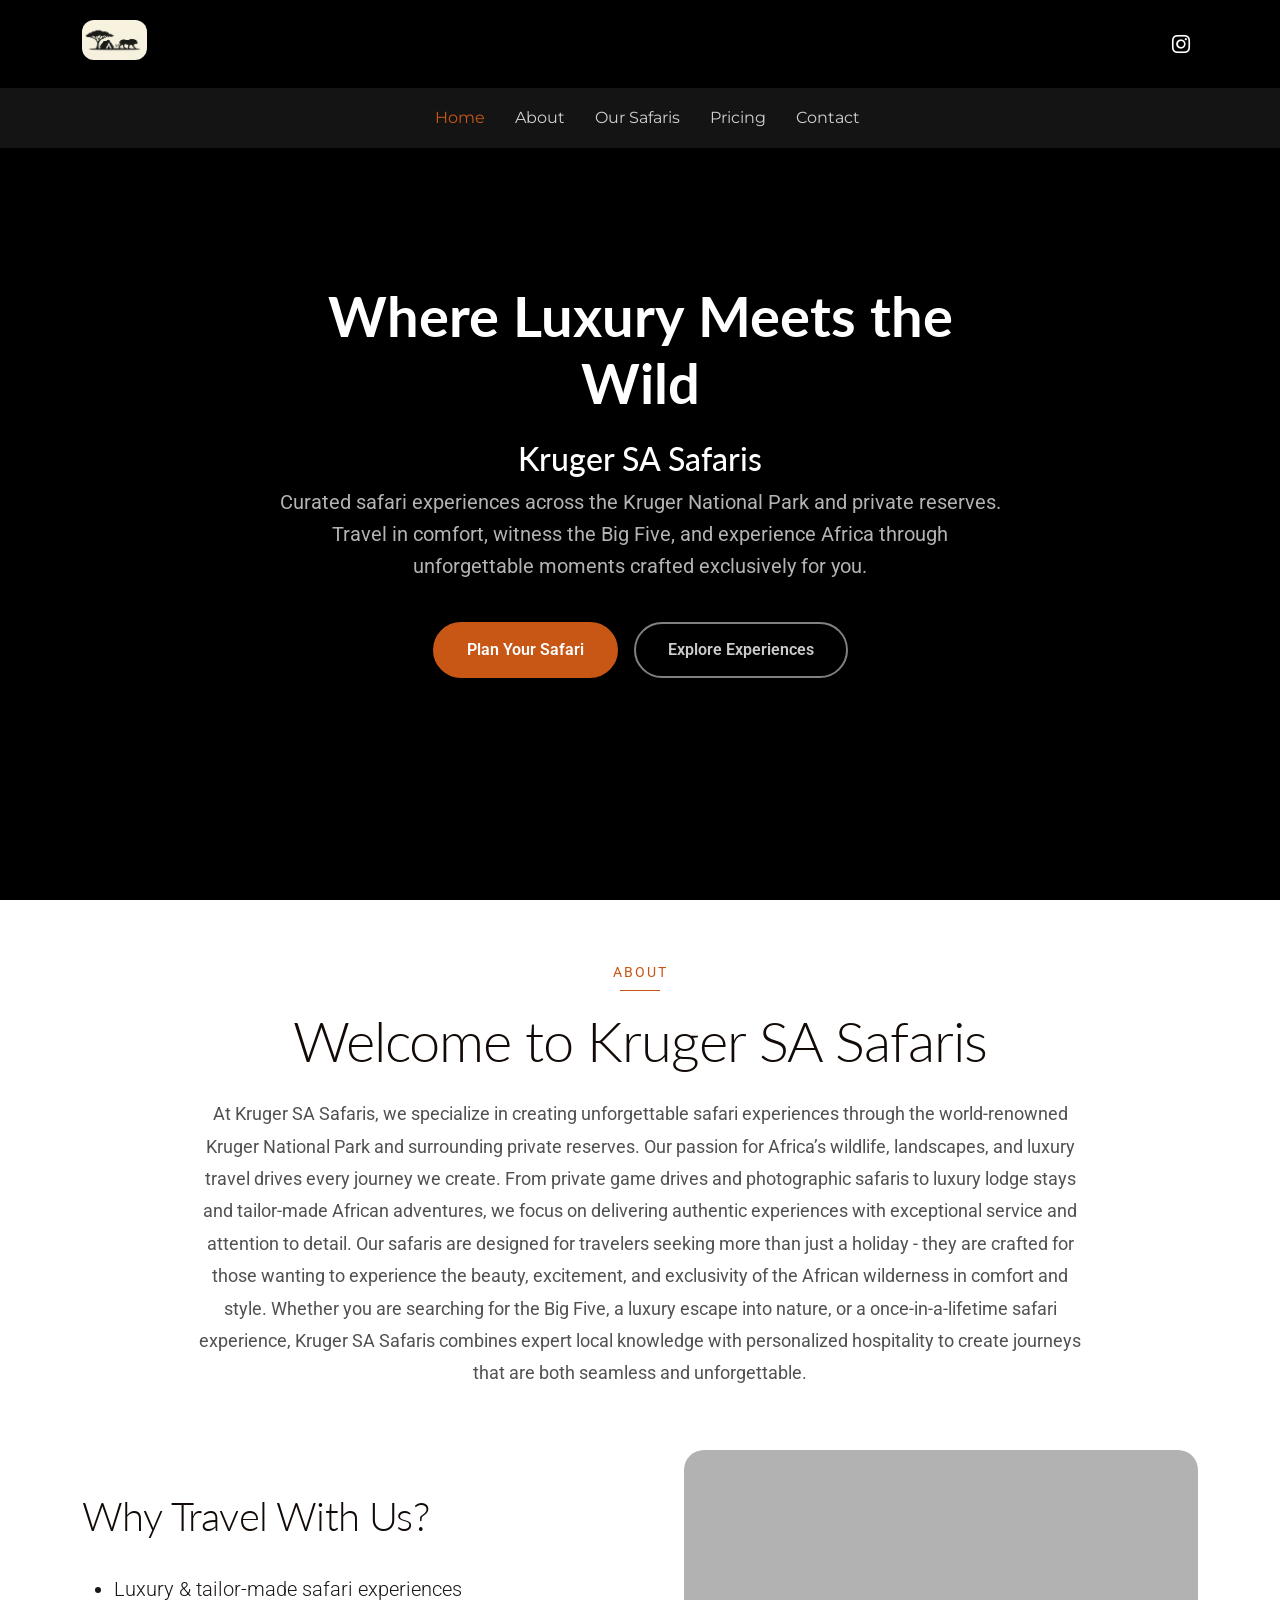
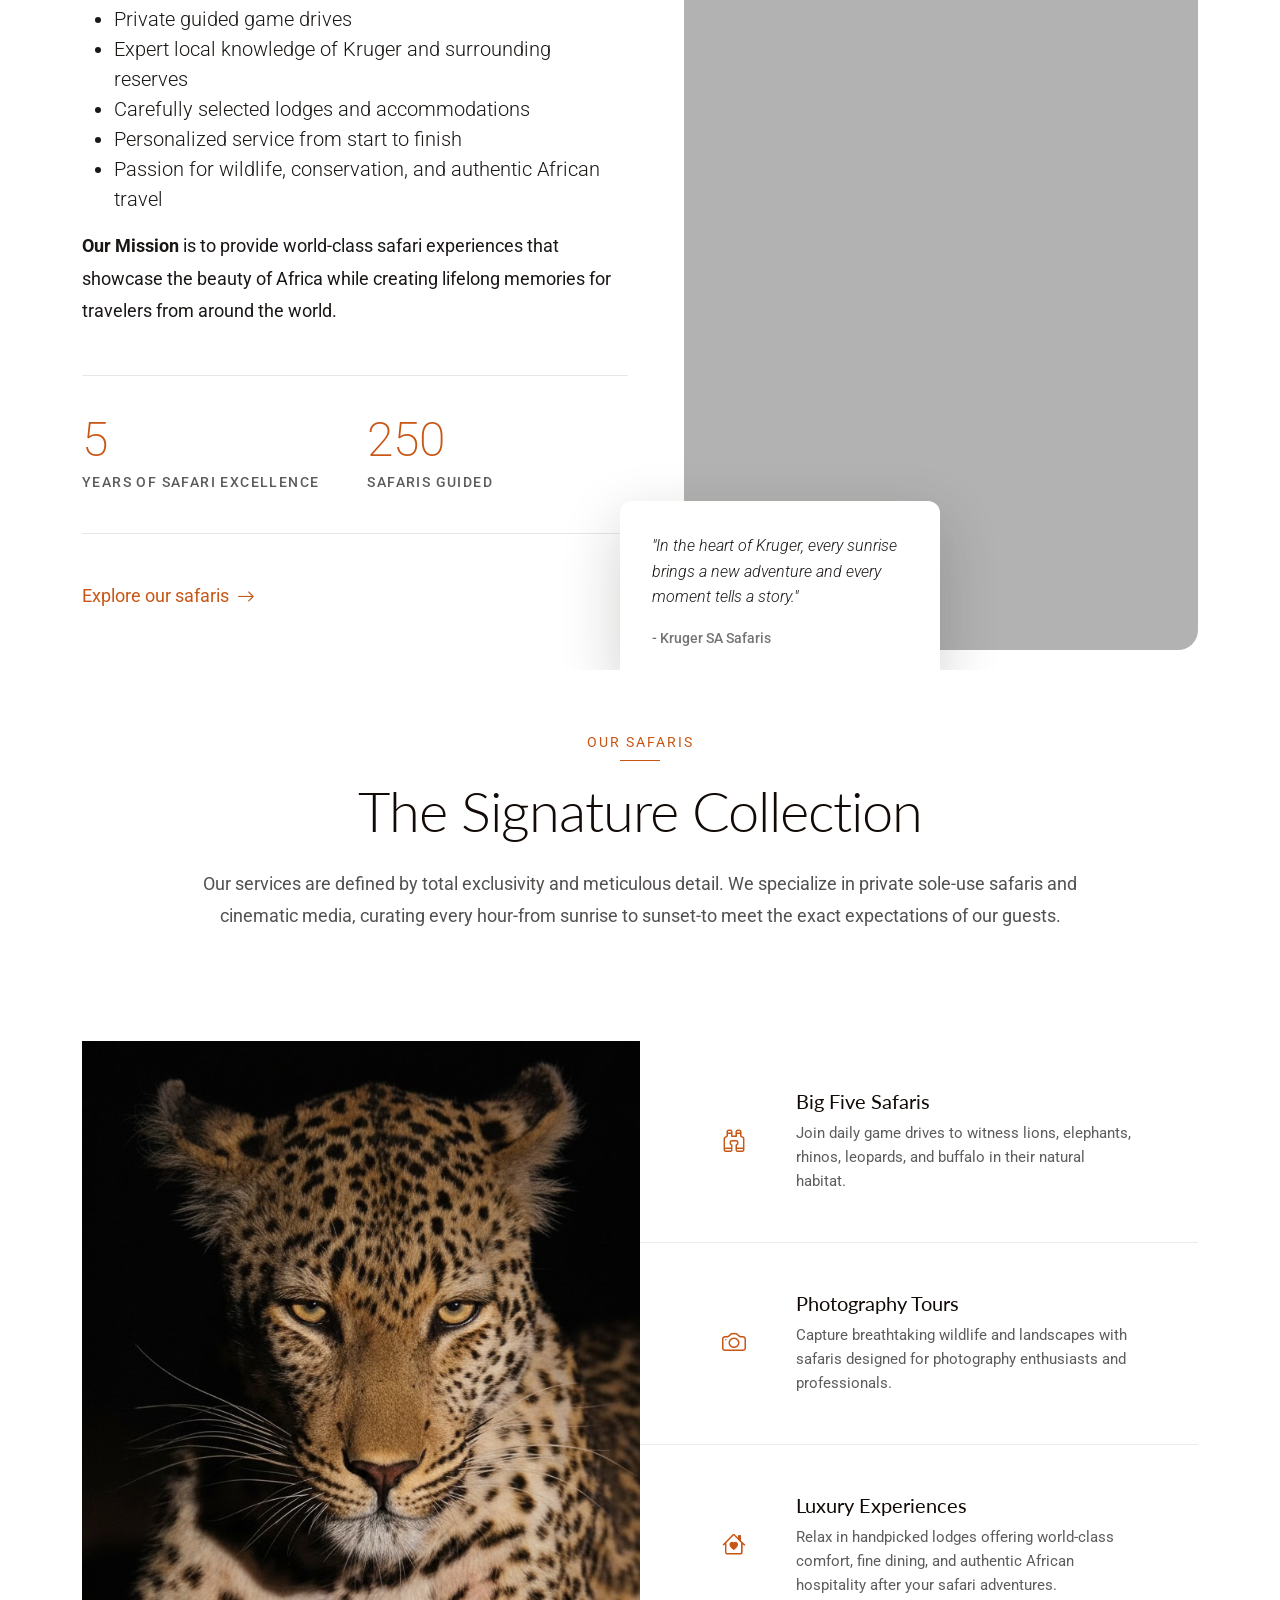
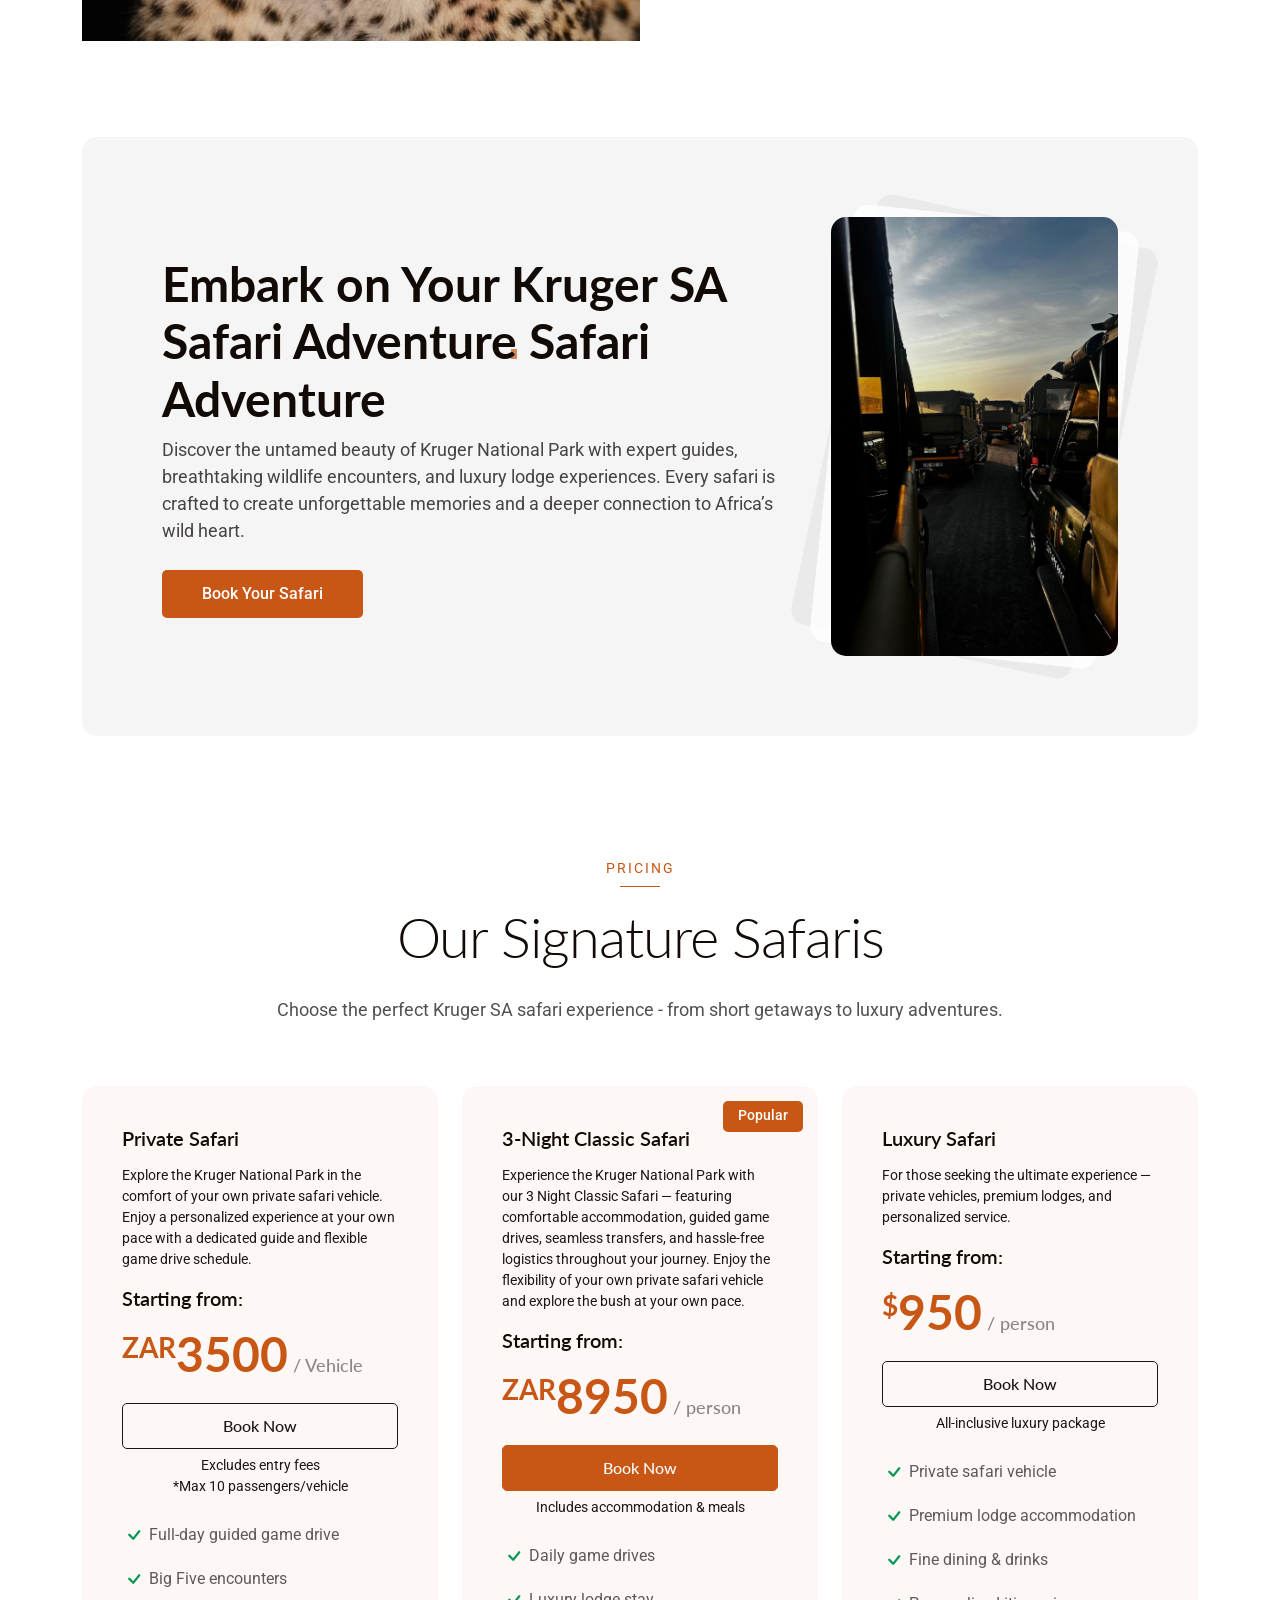
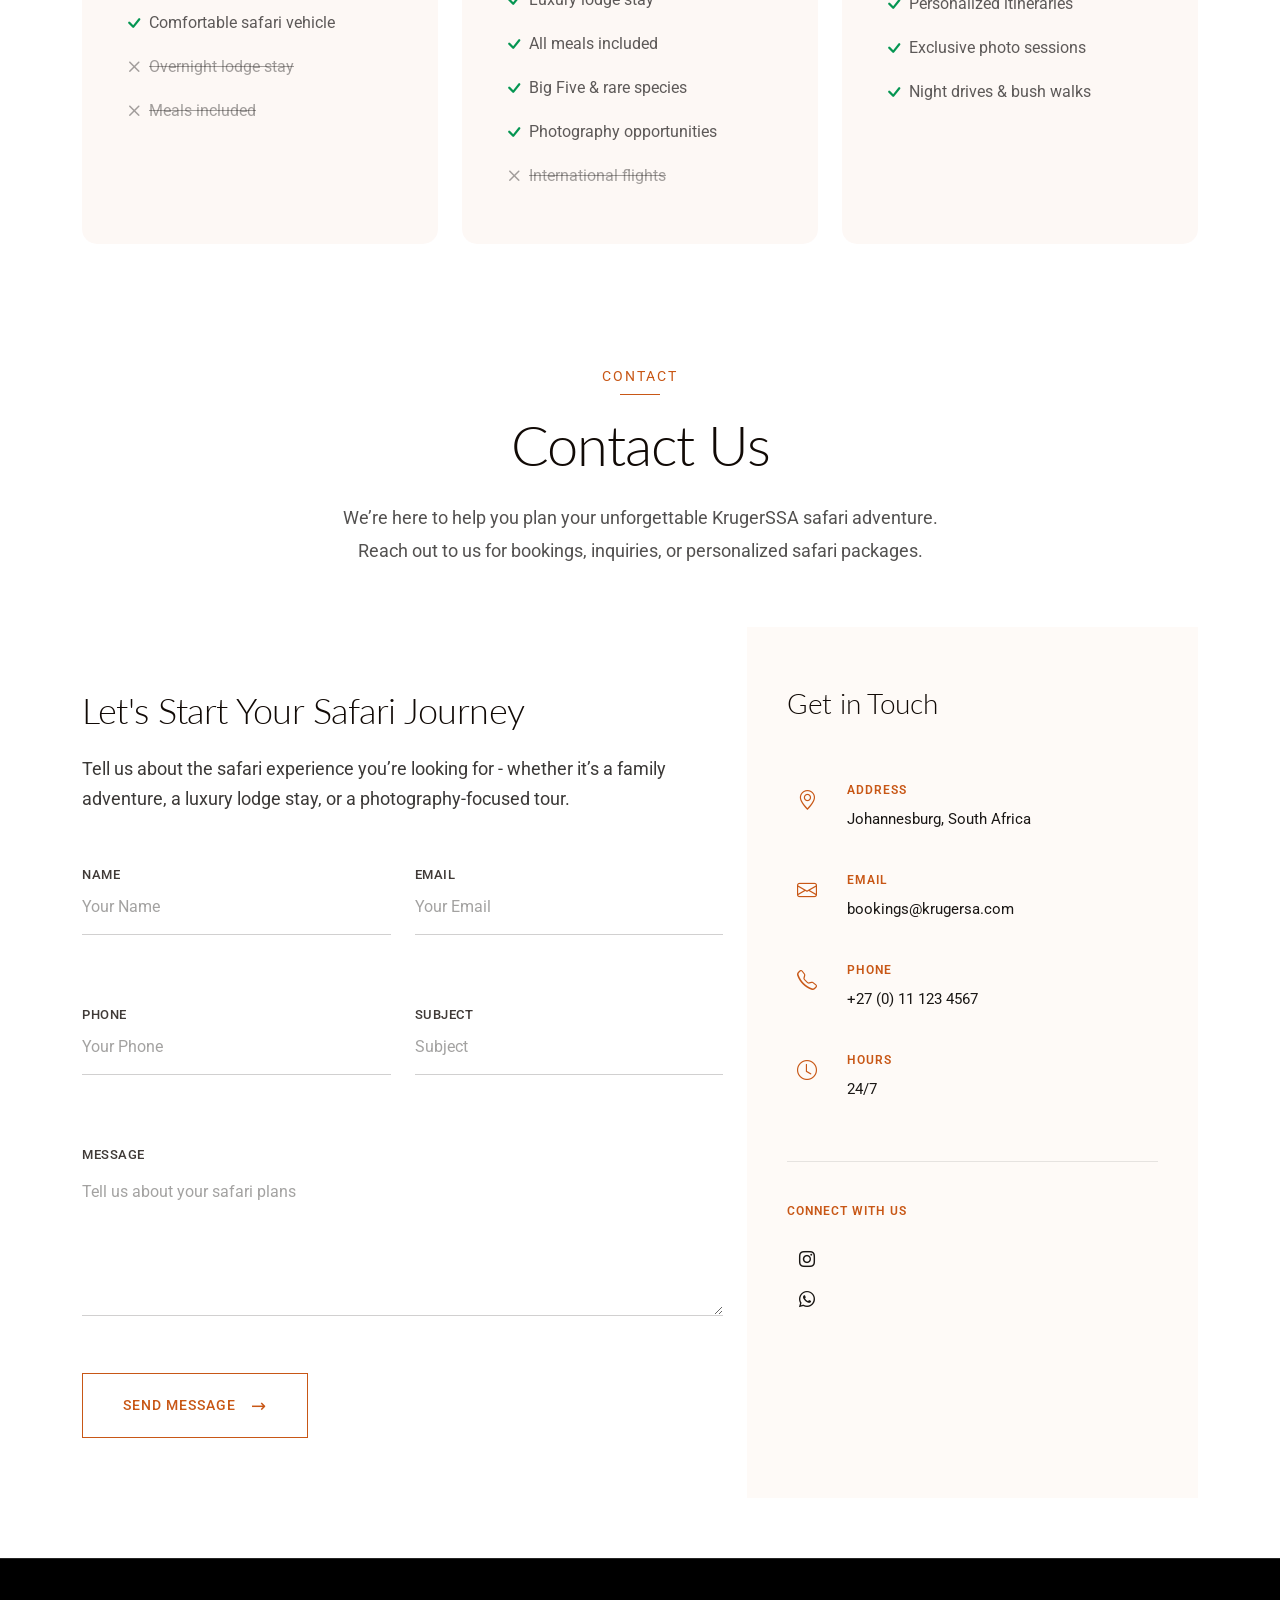
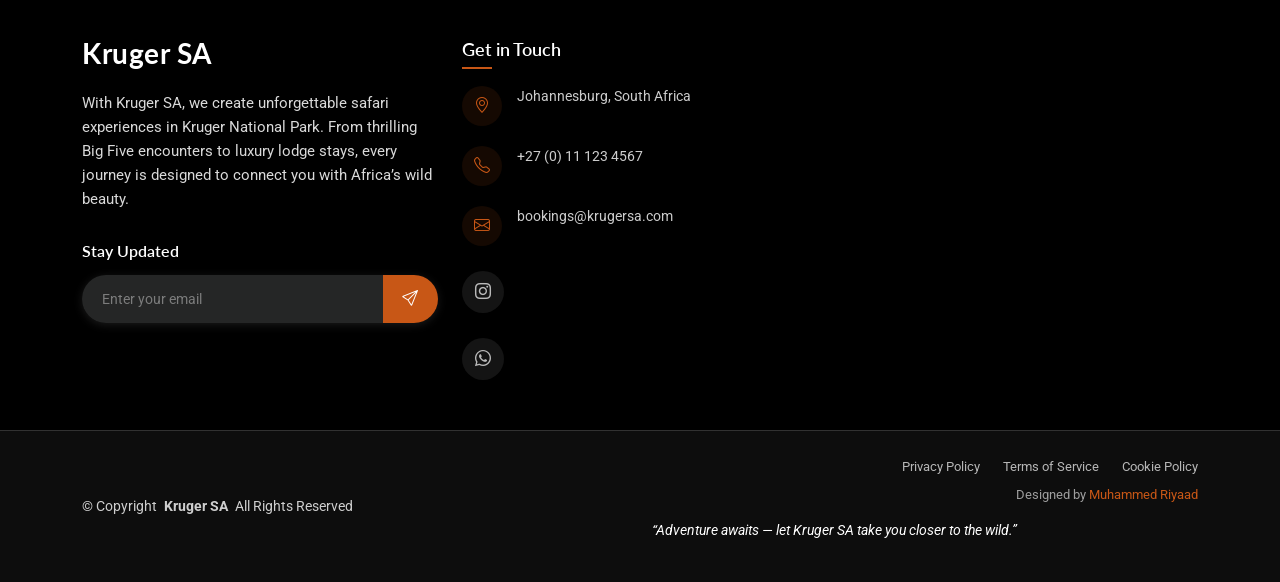
==== commit 89207516: "updates" ====
--- a/index.html
+++ b/index.html
@@ -292,10 +292,12 @@
       <div class="col-lg-4" data-aos="zoom-in" data-aos-delay="100">
         <div class="pricing-item">
           <h3>Private Safari</h3>
-          <p class="description">Perfect for travelers short on time — enjoy a full-day guided safari with Big Five sightings.</p>
-          <h4><sup>$</sup>120<span> / person</span></h4>
-          <a href="#contact" class="cta-btn">Book Now</a>
-          <p class="text-center small">Includes park fees & refreshments</p>
+          <p class="description">Explore the Kruger National Park in the comfort of your own private safari vehicle. Enjoy a personalized experience at your own pace with a dedicated guide and flexible game drive schedule.</p>
+          		  <h3>Starting from:</h3>
+
+		  <h4><sup>ZAR</sup>3500<span> / Vehicle</span></h4>
+          <a href="https://wa.me/27713514636" target="_blank" class="cta-btn">Book Now</a>
+          <p class="text-center small">Excludes entry fees<br>*Max 10 passengers/vehicle</p>
           <ul>
             <li><i class="bi bi-check"></i> <span>Full-day guided game drive</span></li>
             <li><i class="bi bi-check"></i> <span>Big Five encounters</span></li>
@@ -309,9 +311,10 @@
       <div class="col-lg-4" data-aos="zoom-in" data-aos-delay="200">
         <div class="pricing-item featured">
           <p class="popular">Popular</p>
-          <h3>3-Night Safari</h3>
-          <p class="description">Our most popular package — three days of adventure with expert guides and lodge accommodation.</p>
-          <h4><sup>$</sup>450<span> / person</span></h4>
+          <h3>3-Night Classic Safari</h3>
+          <p class="description">Experience the Kruger National Park with our 3 Night Classic Safari — featuring comfortable accommodation, guided game drives, seamless transfers, and hassle-free logistics throughout your journey. Enjoy the flexibility of your own private safari vehicle and explore the bush at your own pace.</p>
+		  <h3>Starting from:</h3>
+          <h4><sup>ZAR</sup>8950<span> / person</span></h4>
           <a href="#contact" class="cta-btn">Book Now</a>
           <p class="text-center small">Includes accommodation & meals</p>
           <ul>
@@ -329,6 +332,7 @@
         <div class="pricing-item">
           <h3>Luxury Safari</h3>
           <p class="description">For those seeking the ultimate experience — private vehicles, premium lodges, and personalized service.</p>
+		  <h3>Starting from:</h3>
           <h4><sup>$</sup>950<span> / person</span></h4>
           <a href="#contact" class="cta-btn">Book Now</a>
           <p class="text-center small">All-inclusive luxury package</p>
@@ -342,6 +346,7 @@
           </ul>
         </div>
       </div><!-- End Pricing Item -->
+	  
 
     </div>
 
@@ -482,6 +487,12 @@
               <a href="https://www.instagram.com/krugersa_?igsh=d3YxaDNzeXl0OTc3" class="social-link">
                 <i class="bi bi-instagram"></i>
               </a>
+			  
+            </div>
+			<div class="social-links">
+<a href="https://wa.me/27713514636" target="_blank" class="social-link">
+    <i class="bi bi-whatsapp"></i>
+  </a>			  
             </div>
           </div>
         </div>
@@ -555,6 +566,14 @@
           <div class="social-links">
             <a href="https://www.instagram.com/krugersa_?igsh=d3YxaDNzeXl0OTc3"><i class="bi bi-instagram"></i></a>
           </div>
+		  <!-- WhatsApp Link -->
+		  <div class="social-links">
+		  <a href="https://wa.me/27713514636" target="_blank">
+    <i class="bi bi-whatsapp"></i>
+  </a>
+		  </div>
+  
+</div>
         </div>
       </div>
 
@@ -576,7 +595,7 @@
             <a href="#">Cookie Policy</a>
           </div>
           <div class="credits">
-            Designed by <a href="https://moeriyaad.github.io/">Muhammed Riyaad</a>
+            Designed by <a href="https://moeriyaad.github.io/MoeRiyaad_Portfolio/index.html">Muhammed Riyaad</a>
           </div>
           <div class="footer-tagline mt-3">
             <p><em>“Adventure awaits — let Kruger SA take you closer to the wild.”</em></p>
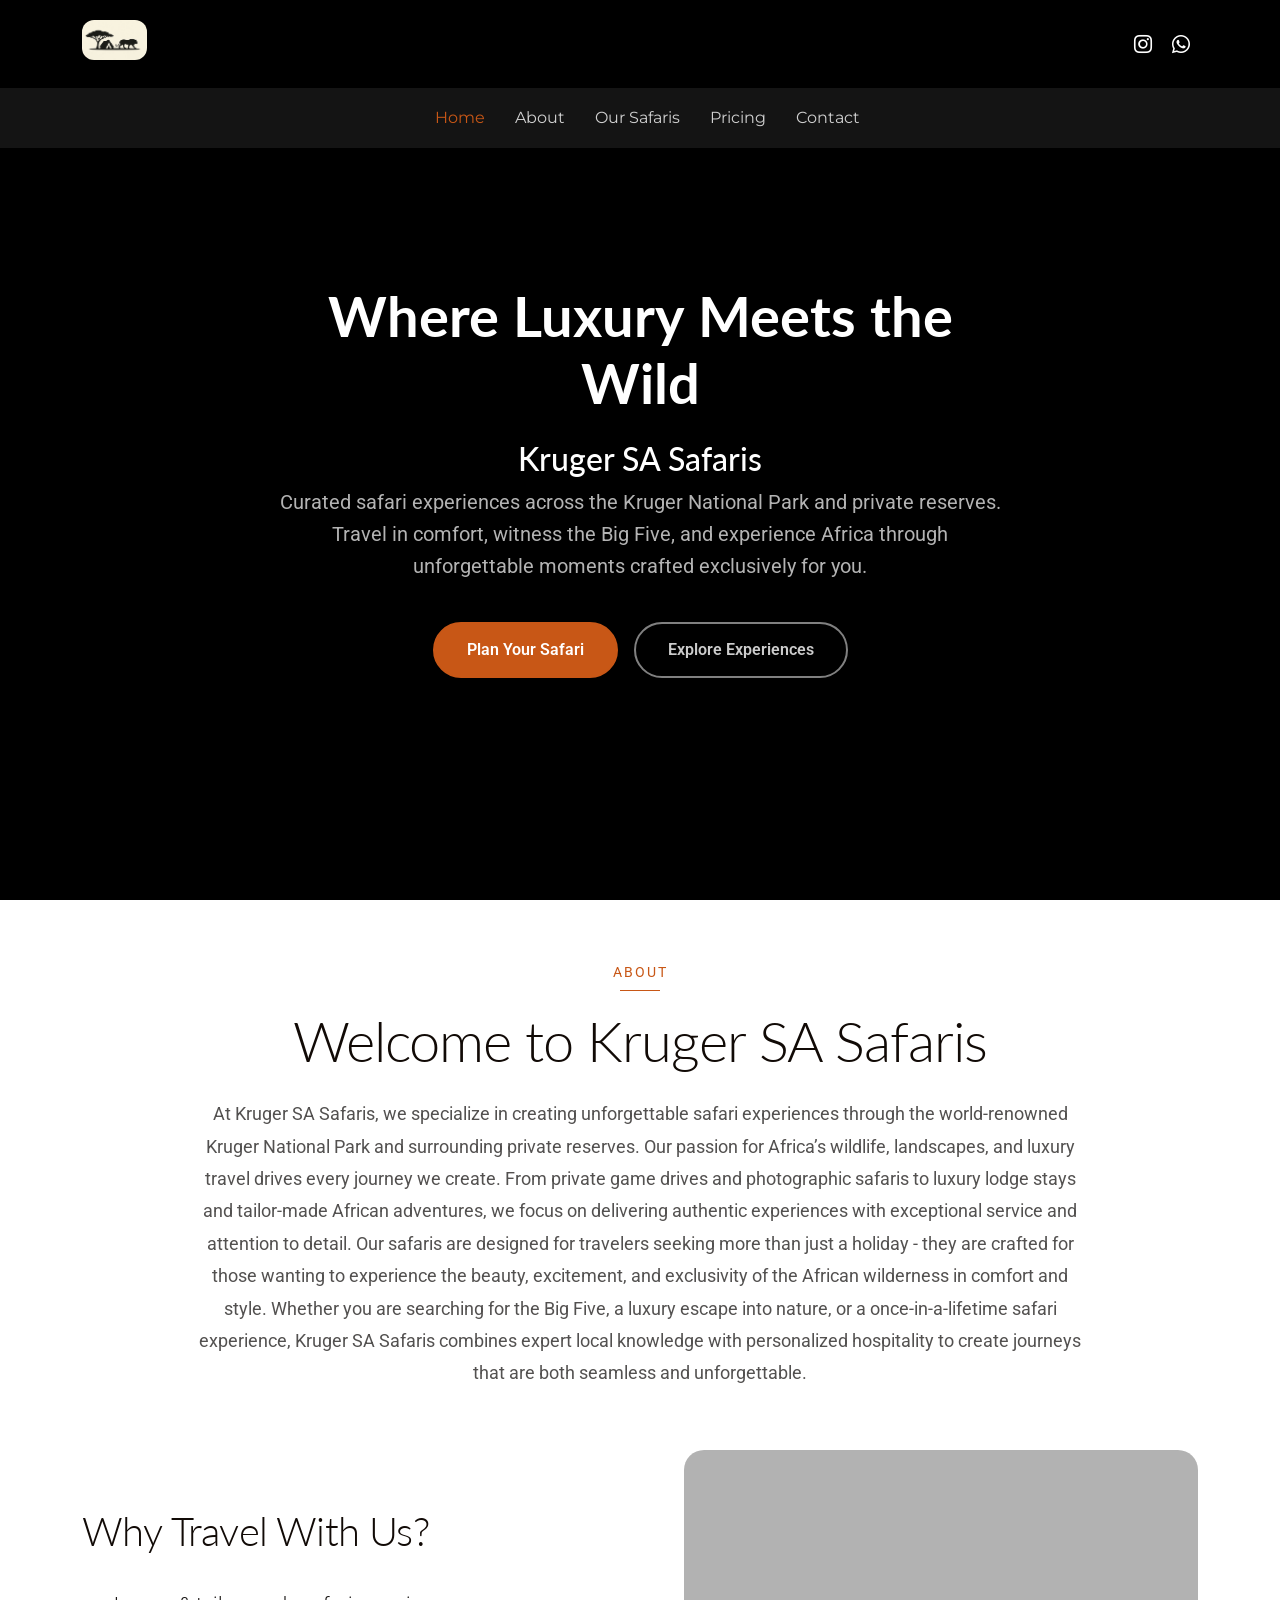
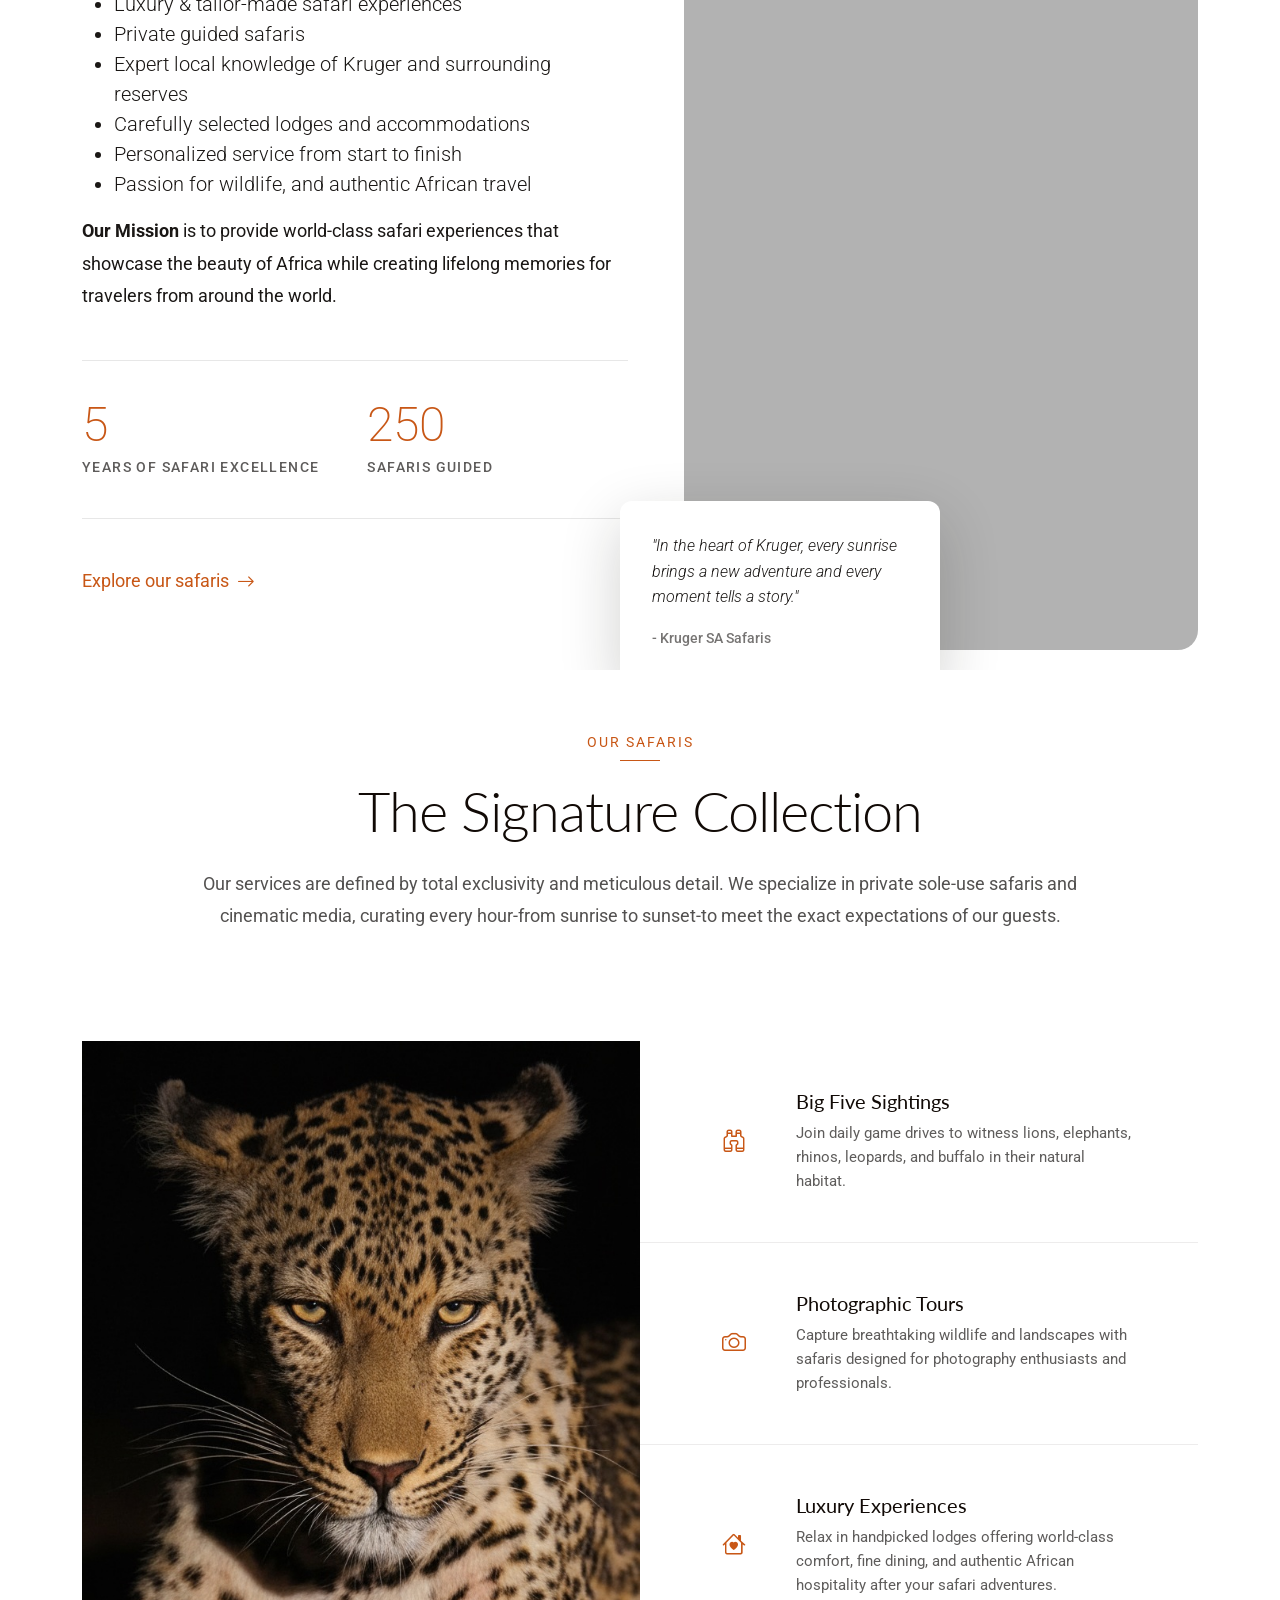
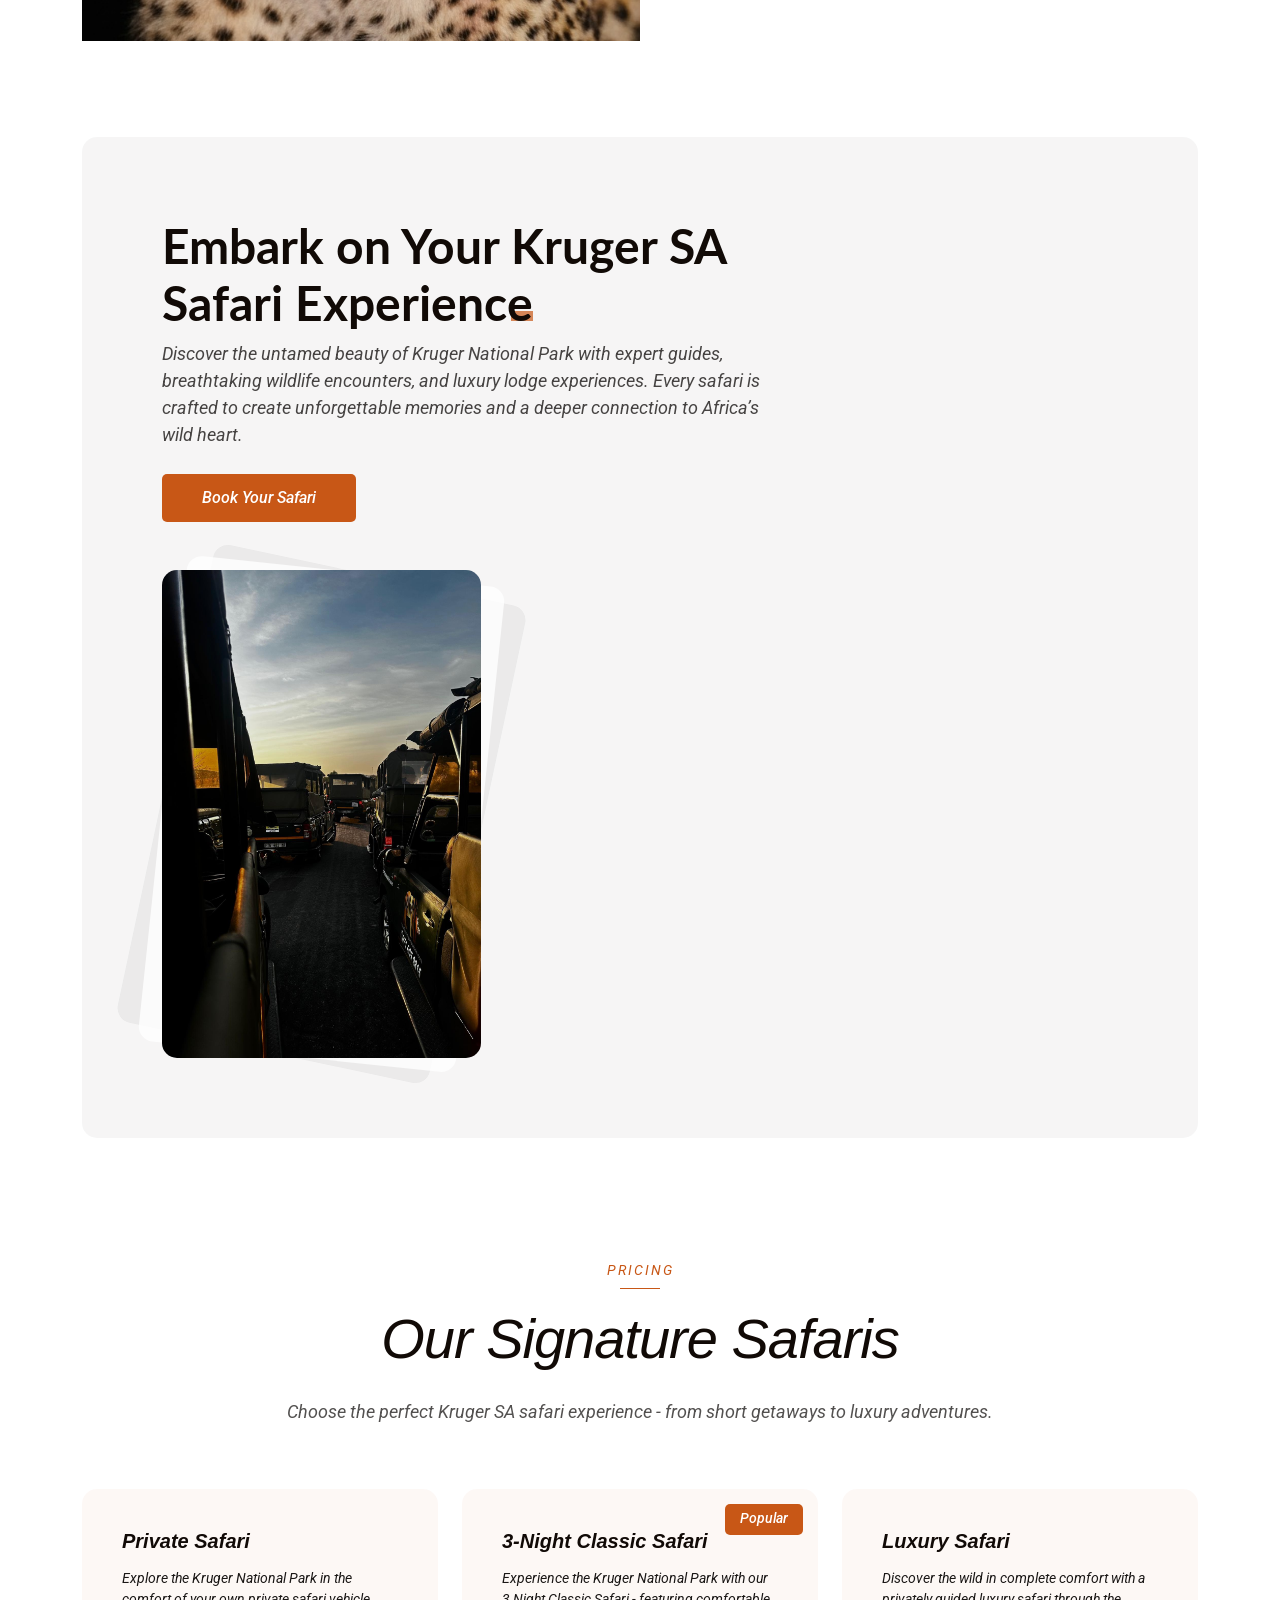
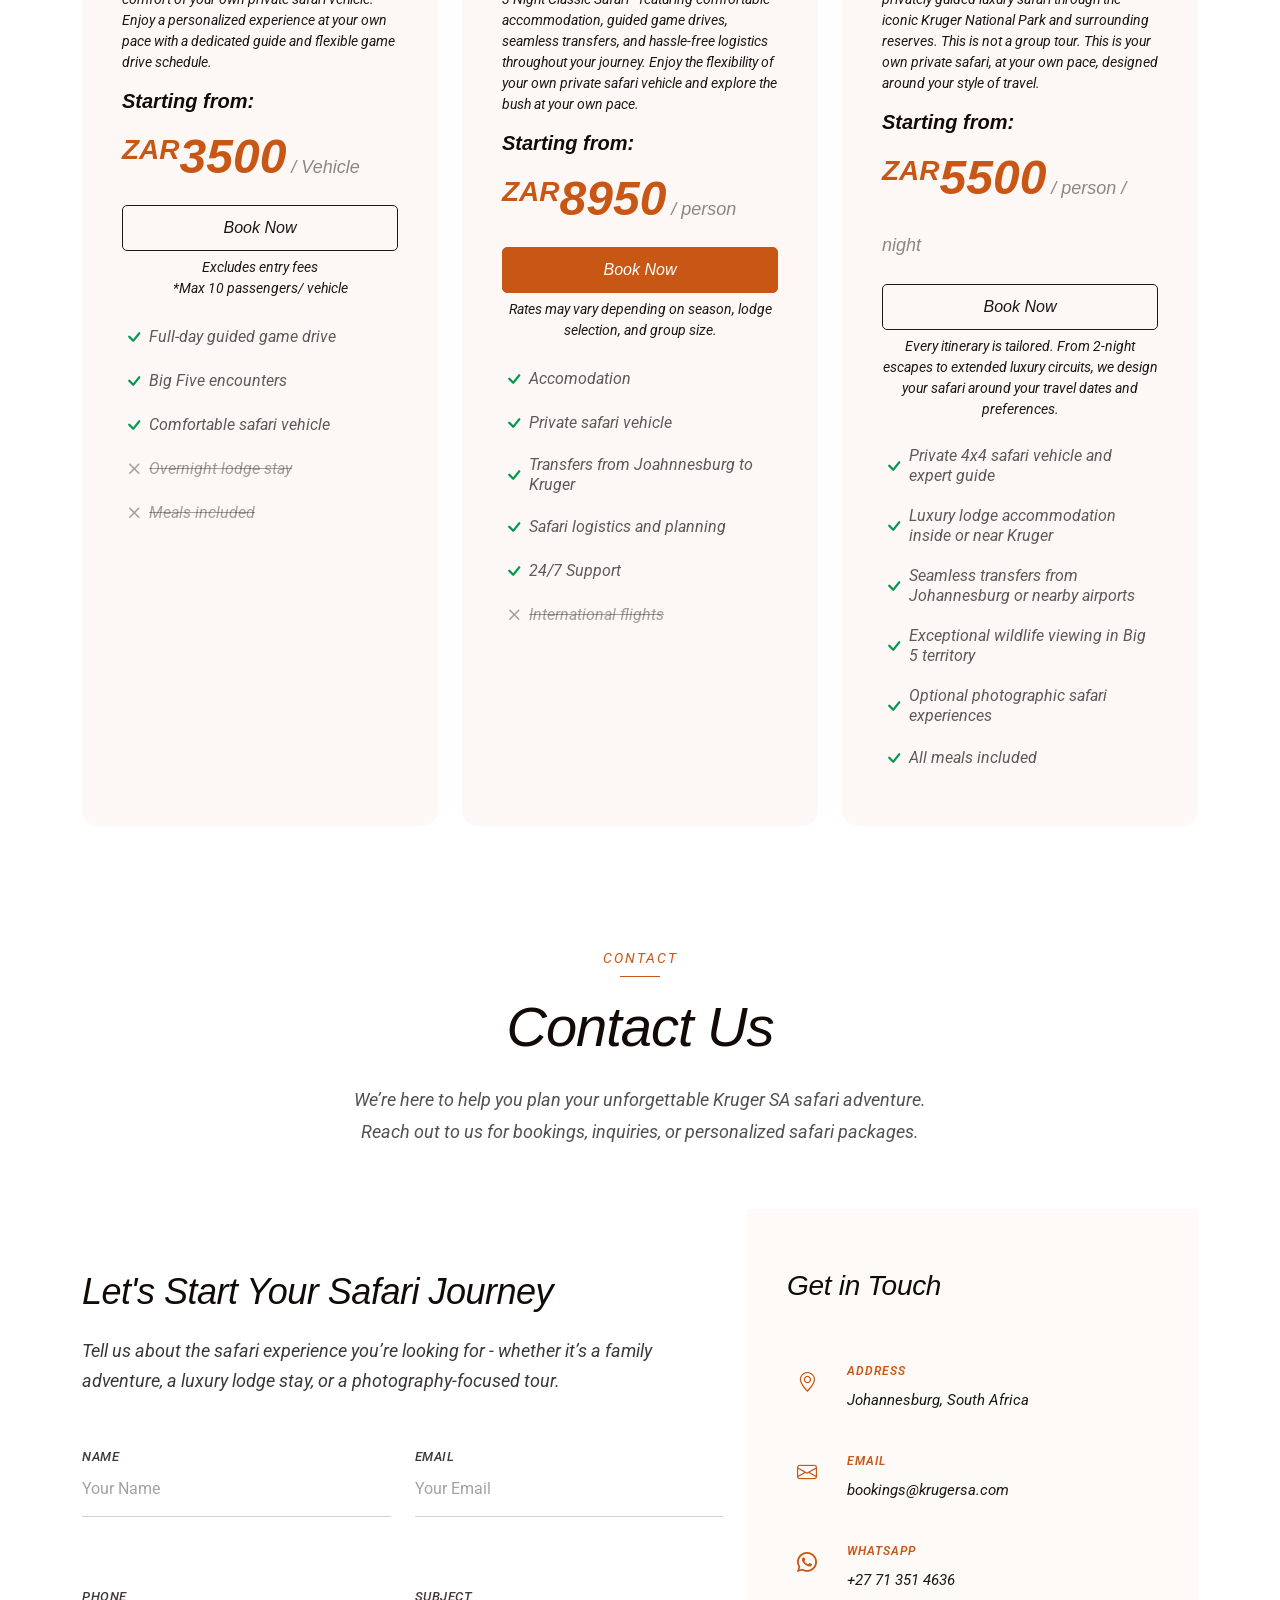
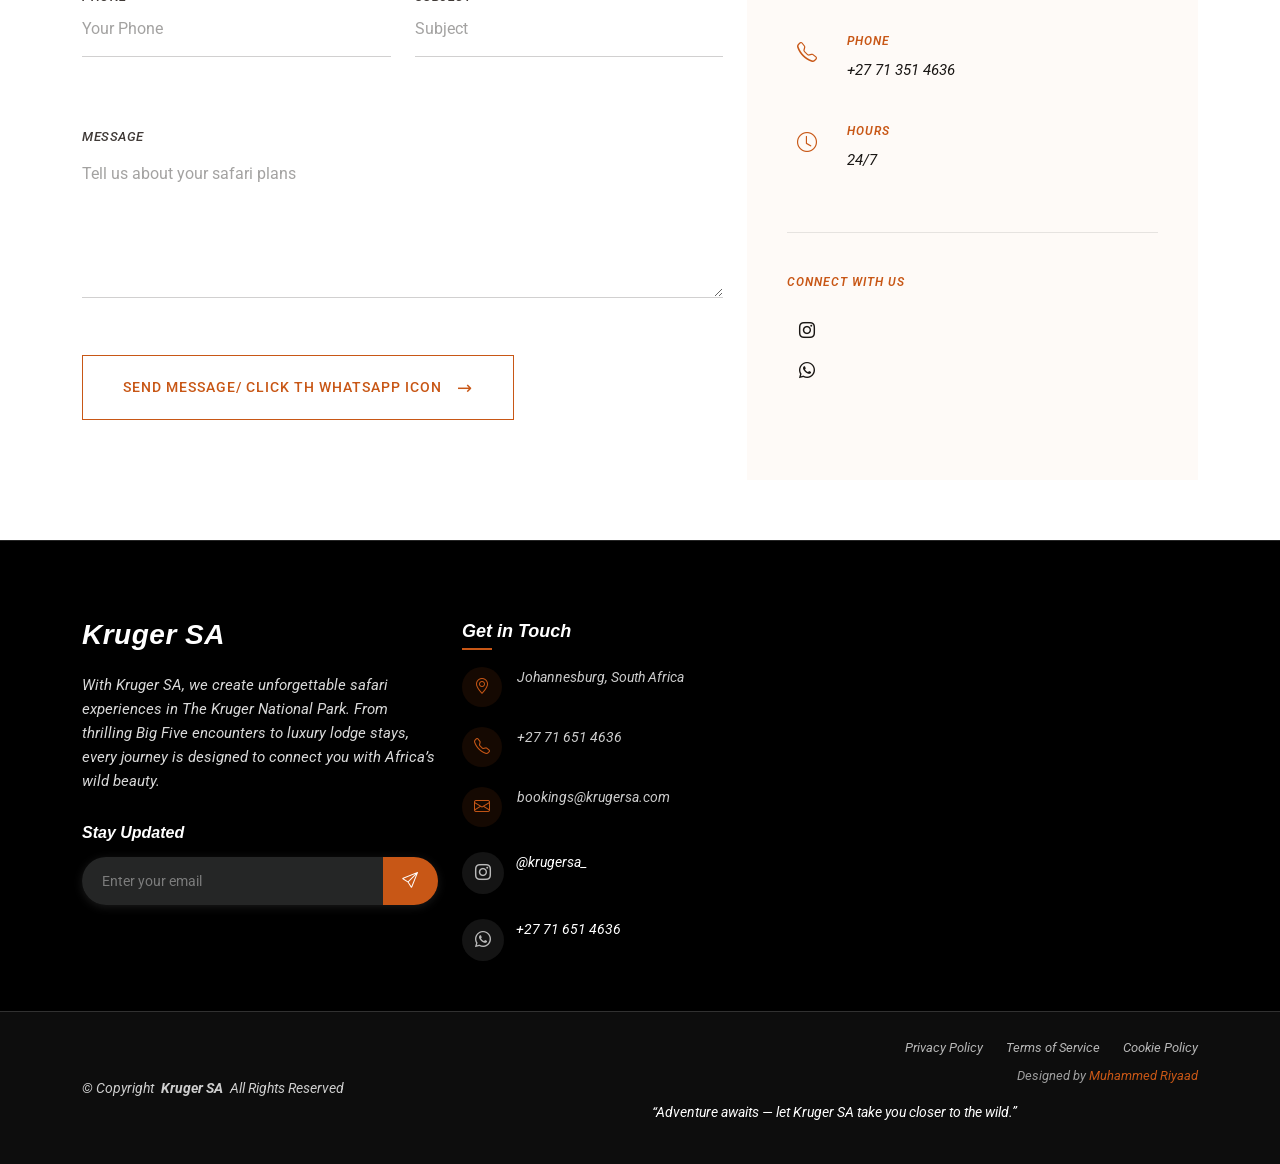
==== commit 4a348c9d: "updates" ====
--- a/index.html
+++ b/index.html
@@ -42,6 +42,9 @@
         <div class="d-flex align-items-center">
           <div class="social-links">
             <a href="https://www.instagram.com/krugersa_?igsh=d3YxaDNzeXl0OTc3" class="instagram"><i class="bi bi-instagram"></i></a>
+			<a href="https://wa.me/27713514636?text=Hi!%20I%20found%20your%20website%20and%20I'd%20like%20to%20chat." class="whatsapp" target="_blank">
+  <i class="bi bi-whatsapp"></i>
+</a>
           </div>
         </div>
       </div>
@@ -96,7 +99,7 @@
 
           <!-- Buttons -->
           <div class="hero-buttons" data-aos="fade-up" data-aos-delay="300">
-            <a href="#contact" class="btn btn-primary">Plan Your Safari</a>
+            <a href="#pricing" class="btn btn-primary">Plan Your Safari</a>
             <a href="#services" class="btn btn-outline">Explore Experiences</a>
           </div>
         </div>
@@ -131,11 +134,11 @@
           <h2>Why Travel With Us?</h2>
           <ul class="lead">
   <li>Luxury & tailor-made safari experiences</li>
-  <li>Private guided game drives</li>
+  <li>Private guided safaris</li>
   <li>Expert local knowledge of Kruger and surrounding reserves</li>
   <li>Carefully selected lodges and accommodations</li>
   <li>Personalized service from start to finish</li>
-  <li>Passion for wildlife, conservation, and authentic African travel</li>
+  <li>Passion for wildlife, and authentic African travel</li>
 </ul>
 <p> <strong>Our Mission</strong> is to provide world-class safari experiences that showcase the beauty of Africa while creating lifelong memories for travelers from around the world.</p>
           <div class="stats-wrapper">
@@ -216,7 +219,7 @@
                 <i class="bi bi-binoculars"></i>
               </div>
               <div class="service-content">
-                <h4>Big Five Safaris</h4>
+                <h4>Big Five Sightings</h4>
                 <p>Join daily game drives to witness lions, elephants, rhinos, leopards, and buffalo in their natural habitat.</p>
               </div>
             </div>
@@ -226,7 +229,7 @@
                 <i class="bi bi-camera"></i>
               </div>
               <div class="service-content">
-                <h4>Photography Tours</h4>
+                <h4>Photographic Tours</h4>
                 <p>Capture breathtaking wildlife and landscapes with safaris designed for photography enthusiasts and professionals.</p>
               </div>
             </div>
@@ -254,9 +257,9 @@
     <div class="row g-5">
 
       <div class="col-lg-8 col-md-6 content d-flex flex-column justify-content-center order-last order-md-first">
-        <h3>Embark on Your <em>Kruger SA Safari Adventure</em> Safari Adventure</h3>
+        <h3>Embark on Your <em>Kruger SA Safari Experience</h3>
         <p>Discover the untamed beauty of Kruger National Park with expert guides, breathtaking wildlife encounters, and luxury lodge experiences. Every safari is crafted to create unforgettable memories and a deeper connection to Africa’s wild heart.</p>
-        <a class="cta-btn align-self-start" href="#contact">Book Your Safari</a>
+        <a class="cta-btn align-self-start" href="#pricing">Book Your Safari</a>
       </div>
 
       <div class="col-lg-4 col-md-6 order-first order-md-last d-flex align-items-center">
@@ -296,8 +299,7 @@
           		  <h3>Starting from:</h3>
 
 		  <h4><sup>ZAR</sup>3500<span> / Vehicle</span></h4>
-          <a href="https://wa.me/27713514636" target="_blank" class="cta-btn">Book Now</a>
-          <p class="text-center small">Excludes entry fees<br>*Max 10 passengers/vehicle</p>
+<a href="https://wa.me/27713514636?text=Hi!%20I%20saw%20your%20website%20and%20I'd%20like%20more%20information%20on%20the%20private%20safari." target="_blank" class="cta-btn">Book Now</a>          <p class="text-center small">Excludes entry fees<br>*Max 10 passengers/ vehicle</p>
           <ul>
             <li><i class="bi bi-check"></i> <span>Full-day guided game drive</span></li>
             <li><i class="bi bi-check"></i> <span>Big Five encounters</span></li>
@@ -312,17 +314,17 @@
         <div class="pricing-item featured">
           <p class="popular">Popular</p>
           <h3>3-Night Classic Safari</h3>
-          <p class="description">Experience the Kruger National Park with our 3 Night Classic Safari — featuring comfortable accommodation, guided game drives, seamless transfers, and hassle-free logistics throughout your journey. Enjoy the flexibility of your own private safari vehicle and explore the bush at your own pace.</p>
+          <p class="description">Experience the Kruger National Park with our 3 Night Classic Safari - featuring comfortable accommodation, guided game drives, seamless transfers, and hassle-free logistics throughout your journey. Enjoy the flexibility of your own private safari vehicle and explore the bush at your own pace.</p>
 		  <h3>Starting from:</h3>
           <h4><sup>ZAR</sup>8950<span> / person</span></h4>
-          <a href="#contact" class="cta-btn">Book Now</a>
-          <p class="text-center small">Includes accommodation & meals</p>
+          <a href="https://wa.me/27713514636?text=Hi!%20I%20saw%20your%20website%20and%20I'd%20like%20more%20information%20on%20the%20three%20night%20classic%20safari." class="cta-btn">Book Now</a>
+          <p class="text-center small">Rates may vary depending on season, lodge selection, and group size. </p>
           <ul>
-            <li><i class="bi bi-check"></i> <span>Daily game drives</span></li>
-            <li><i class="bi bi-check"></i> <span>Luxury lodge stay</span></li>
-            <li><i class="bi bi-check"></i> <span>All meals included</span></li>
-            <li><i class="bi bi-check"></i> <span>Big Five & rare species</span></li>
-            <li><i class="bi bi-check"></i> <span>Photography opportunities</span></li>
+            <li><i class="bi bi-check"></i> <span>Accomodation</span></li>
+            <li><i class="bi bi-check"></i> <span>Private safari vehicle</span></li>
+            <li><i class="bi bi-check"></i> <span>Transfers from Joahnnesburg to Kruger</span></li>
+            <li><i class="bi bi-check"></i> <span>Safari logistics and planning</span></li>
+            <li><i class="bi bi-check"></i> <span>24/7 Support</span></li>
             <li class="na"><i class="bi bi-x"></i> <span>International flights</span></li>
           </ul>
         </div>
@@ -331,18 +333,19 @@
       <div class="col-lg-4" data-aos="zoom-in" data-aos-delay="300">
         <div class="pricing-item">
           <h3>Luxury Safari</h3>
-          <p class="description">For those seeking the ultimate experience — private vehicles, premium lodges, and personalized service.</p>
+          <p class="description">Discover the wild in complete comfort with a privately guided luxury safari through the iconic Kruger National Park and surrounding reserves.
+This is not a group tour. This is your own private safari, at your own pace, designed around your style of travel.</p>
 		  <h3>Starting from:</h3>
-          <h4><sup>$</sup>950<span> / person</span></h4>
-          <a href="#contact" class="cta-btn">Book Now</a>
-          <p class="text-center small">All-inclusive luxury package</p>
+          <h4><sup>ZAR</sup>5500<span> / person / night</span></h4>
+          <a href="https://wa.me/27713514636?text=Hi!%20I%20saw%20your%20website%20and%20I'd%20like%20more%20information%20on%20the%20luxury%20safari." class="cta-btn">Book Now</a>
+          <p class="text-center small">Every itinerary is tailored. From 2-night escapes to extended luxury circuits, we design your safari around your travel dates and preferences.</p>
           <ul>
-            <li><i class="bi bi-check"></i> <span>Private safari vehicle</span></li>
-            <li><i class="bi bi-check"></i> <span>Premium lodge accommodation</span></li>
-            <li><i class="bi bi-check"></i> <span>Fine dining & drinks</span></li>
-            <li><i class="bi bi-check"></i> <span>Personalized itineraries</span></li>
-            <li><i class="bi bi-check"></i> <span>Exclusive photo sessions</span></li>
-            <li><i class="bi bi-check"></i> <span>Night drives & bush walks</span></li>
+            <li><i class="bi bi-check"></i> <span>Private 4x4 safari vehicle and expert guide</span></li>
+            <li><i class="bi bi-check"></i> <span>Luxury lodge accommodation inside or near Kruger</span></li>
+            <li><i class="bi bi-check"></i> <span>Seamless transfers from Johannesburg or nearby airports</span></li>
+            <li><i class="bi bi-check"></i> <span>Exceptional wildlife viewing in Big 5 territory</span></li>
+            <li><i class="bi bi-check"></i> <span>Optional photographic safari experiences</span></li>
+            <li><i class="bi bi-check"></i> <span>All meals included</span></li>
           </ul>
         </div>
       </div><!-- End Pricing Item -->
@@ -360,7 +363,7 @@
   <div class="container section-title" data-aos="fade-up">
     <span class="subtitle">Contact</span>
     <h2>Contact Us</h2>
-    <p>We’re here to help you plan your unforgettable KrugerSSA safari adventure. Reach out to us for bookings, inquiries, or personalized safari packages.</p>
+    <p>We’re here to help you plan your unforgettable Kruger SA safari adventure. Reach out to us for bookings, inquiries, or personalized safari packages.</p>
   </div><!-- End Section Title -->
 
   <div class="container" data-aos="fade-up" data-aos-delay="100">
@@ -426,7 +429,7 @@
 
   <!-- Submit Button -->
   <button type="submit" class="send-button">
-    Send Message <span class="button-arrow">→</span>
+    Send Message/ Click th WhatsApp icon <span class="button-arrow">→</span>
   </button>
 </form>
 
@@ -460,13 +463,28 @@
               </div>
             </div>
 
+<div class="contact-method" data-aos="fade-in" data-aos-delay="450">
+              <div class="contact-icon">
+<a href="https://wa.me/27713514636?text=Hi!%20I%20saw%20your%20website%20and%20I'd%20like%20to%20get%20in%20touch." target="_blank">
+  <i class="bi bi-whatsapp"></i>
+</a>              </div>
+              <div class="contact-details">
+                <span class="method-label" ><a href="https://wa.me/27713514636?text=Hi!%20I%20saw%20your%20website%20and%20I'd%20like%20to%20get%20in%20touch." 
+     target="_blank" 
+     style="text-decoration: none; color: inherit;">
+     WhatsApp
+  </a></span>
+                <p>+27 71 351 4636</p>
+              </div>
+            </div>
+			
             <div class="contact-method" data-aos="fade-in" data-aos-delay="450">
               <div class="contact-icon">
                 <i class="bi bi-telephone"></i>
               </div>
               <div class="contact-details">
                 <span class="method-label">Phone</span>
-                <p>+27 (0) 11 123 4567</p>
+                <p>+27 71 351 4636</p>
               </div>
             </div>
 
@@ -514,7 +532,7 @@
           <a href="index.html" class="logo d-flex align-items-center mb-4">
             <span class="sitename">Kruger SA</span>
           </a>
-          <p class="mb-4">With Kruger SA, we create unforgettable safari experiences in Kruger National Park. From thrilling Big Five encounters to luxury lodge stays, every journey is designed to connect you with Africa’s wild beauty.</p>
+          <p class="mb-4">With Kruger SA, we create unforgettable safari experiences in The Kruger National Park. From thrilling Big Five encounters to luxury lodge stays, every journey is designed to connect you with Africa’s wild beauty.</p>
 
           <div class="newsletter-form">
             <h5>Stay Updated</h5>
@@ -550,7 +568,7 @@
               <i class="bi bi-telephone"></i>
             </div>
             <div class="contact-info">
-              <p>+27 (0) 11 123 4567</p>
+              <p>+27 71 651 4636</p>
             </div>
           </div>
 
@@ -564,13 +582,14 @@
           </div>
 
           <div class="social-links">
-            <a href="https://www.instagram.com/krugersa_?igsh=d3YxaDNzeXl0OTc3"><i class="bi bi-instagram"></i></a>
+            <a href="https://www.instagram.com/krugersa_?igsh=d3YxaDNzeXl0OTc3"><i class="bi bi-instagram"></i></a><p>@krugersa_</p>
           </div>
 		  <!-- WhatsApp Link -->
 		  <div class="social-links">
 		  <a href="https://wa.me/27713514636" target="_blank">
     <i class="bi bi-whatsapp"></i>
   </a>
+  <p>+27 71 651 4636</p>
 		  </div>
   
 </div>
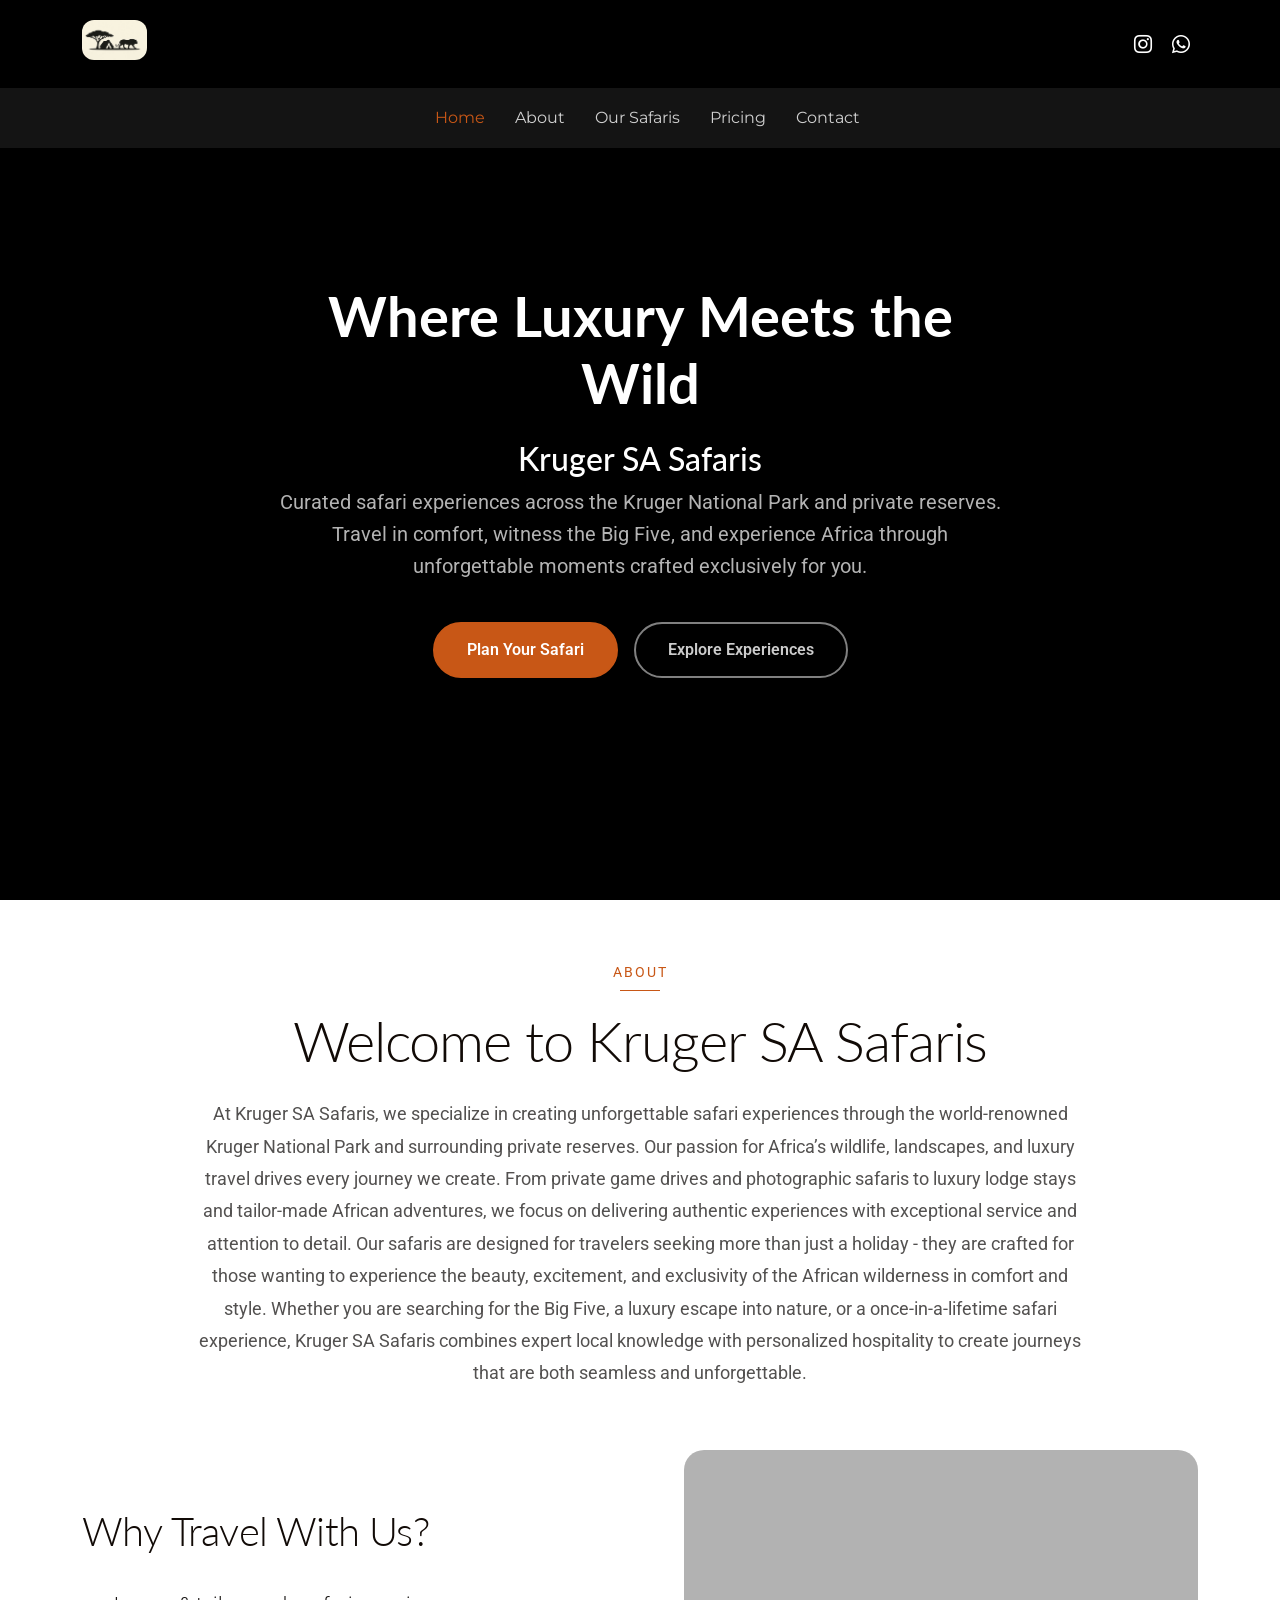
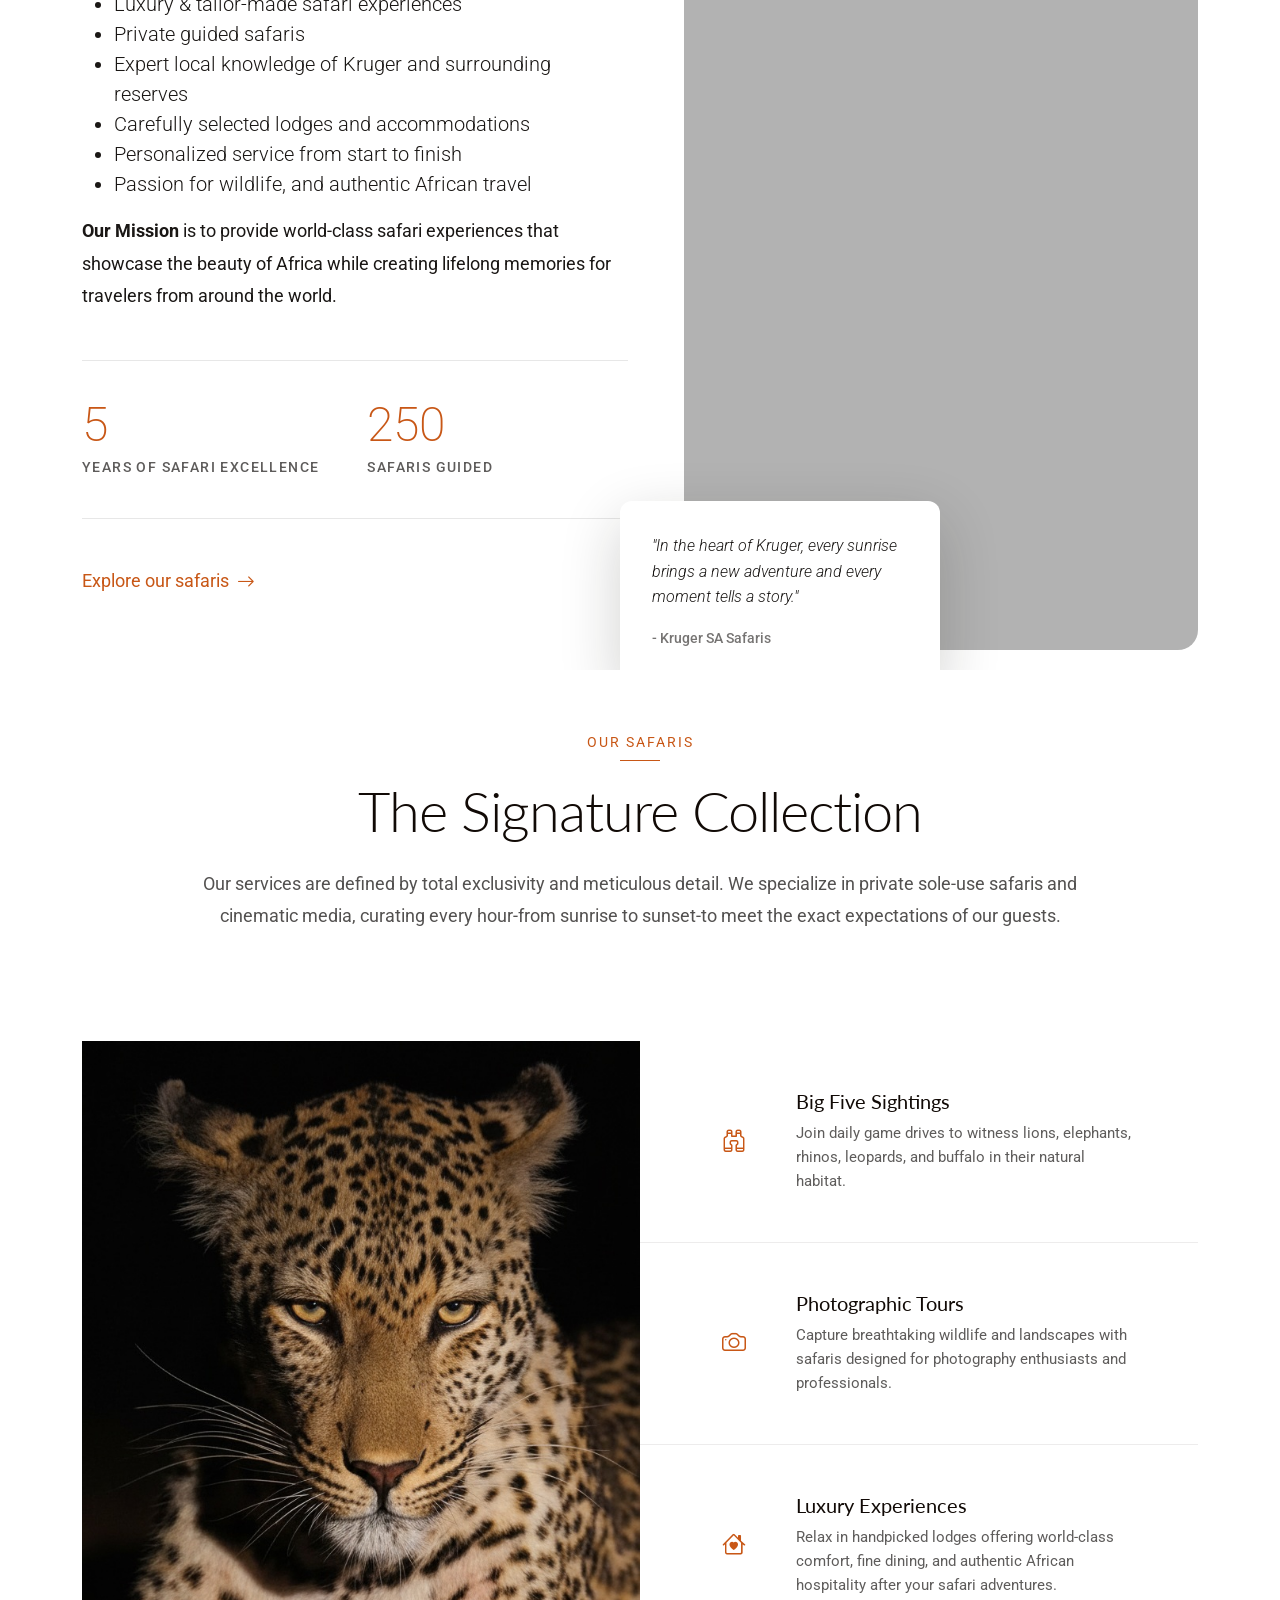
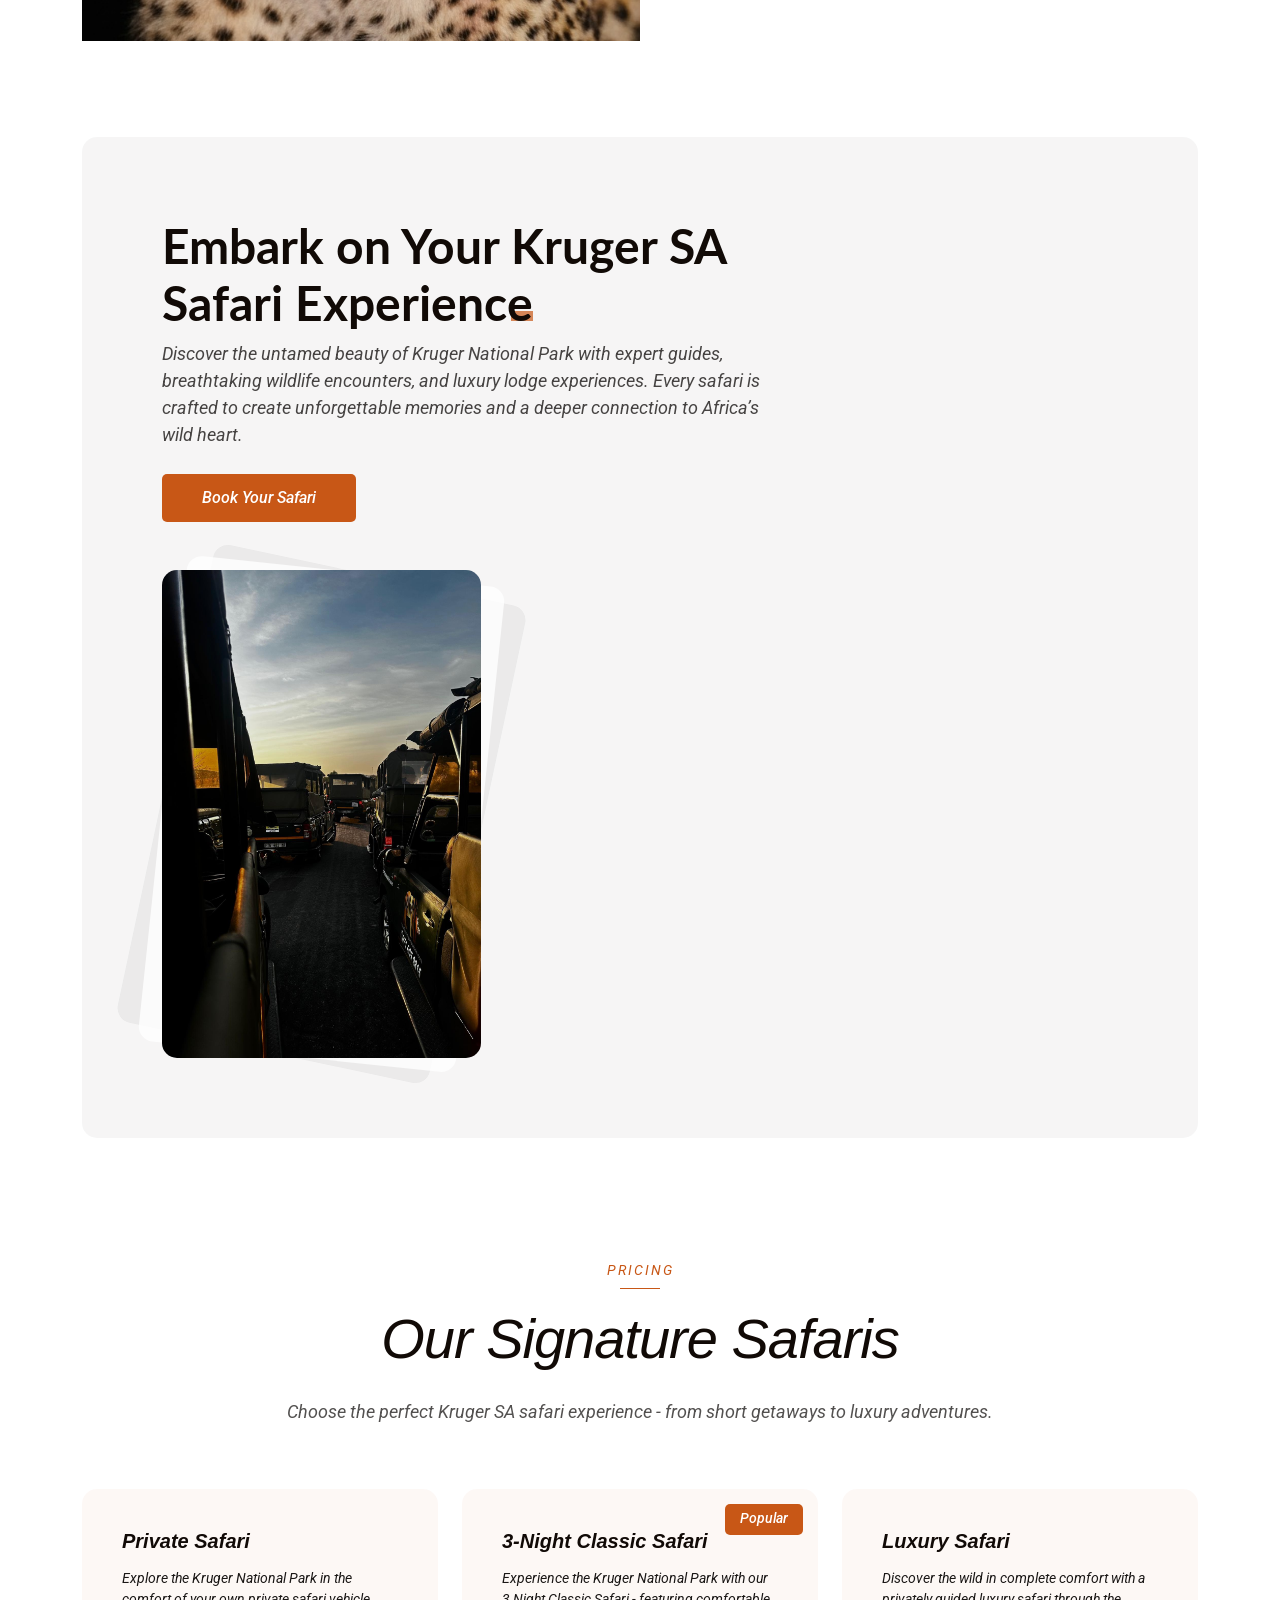
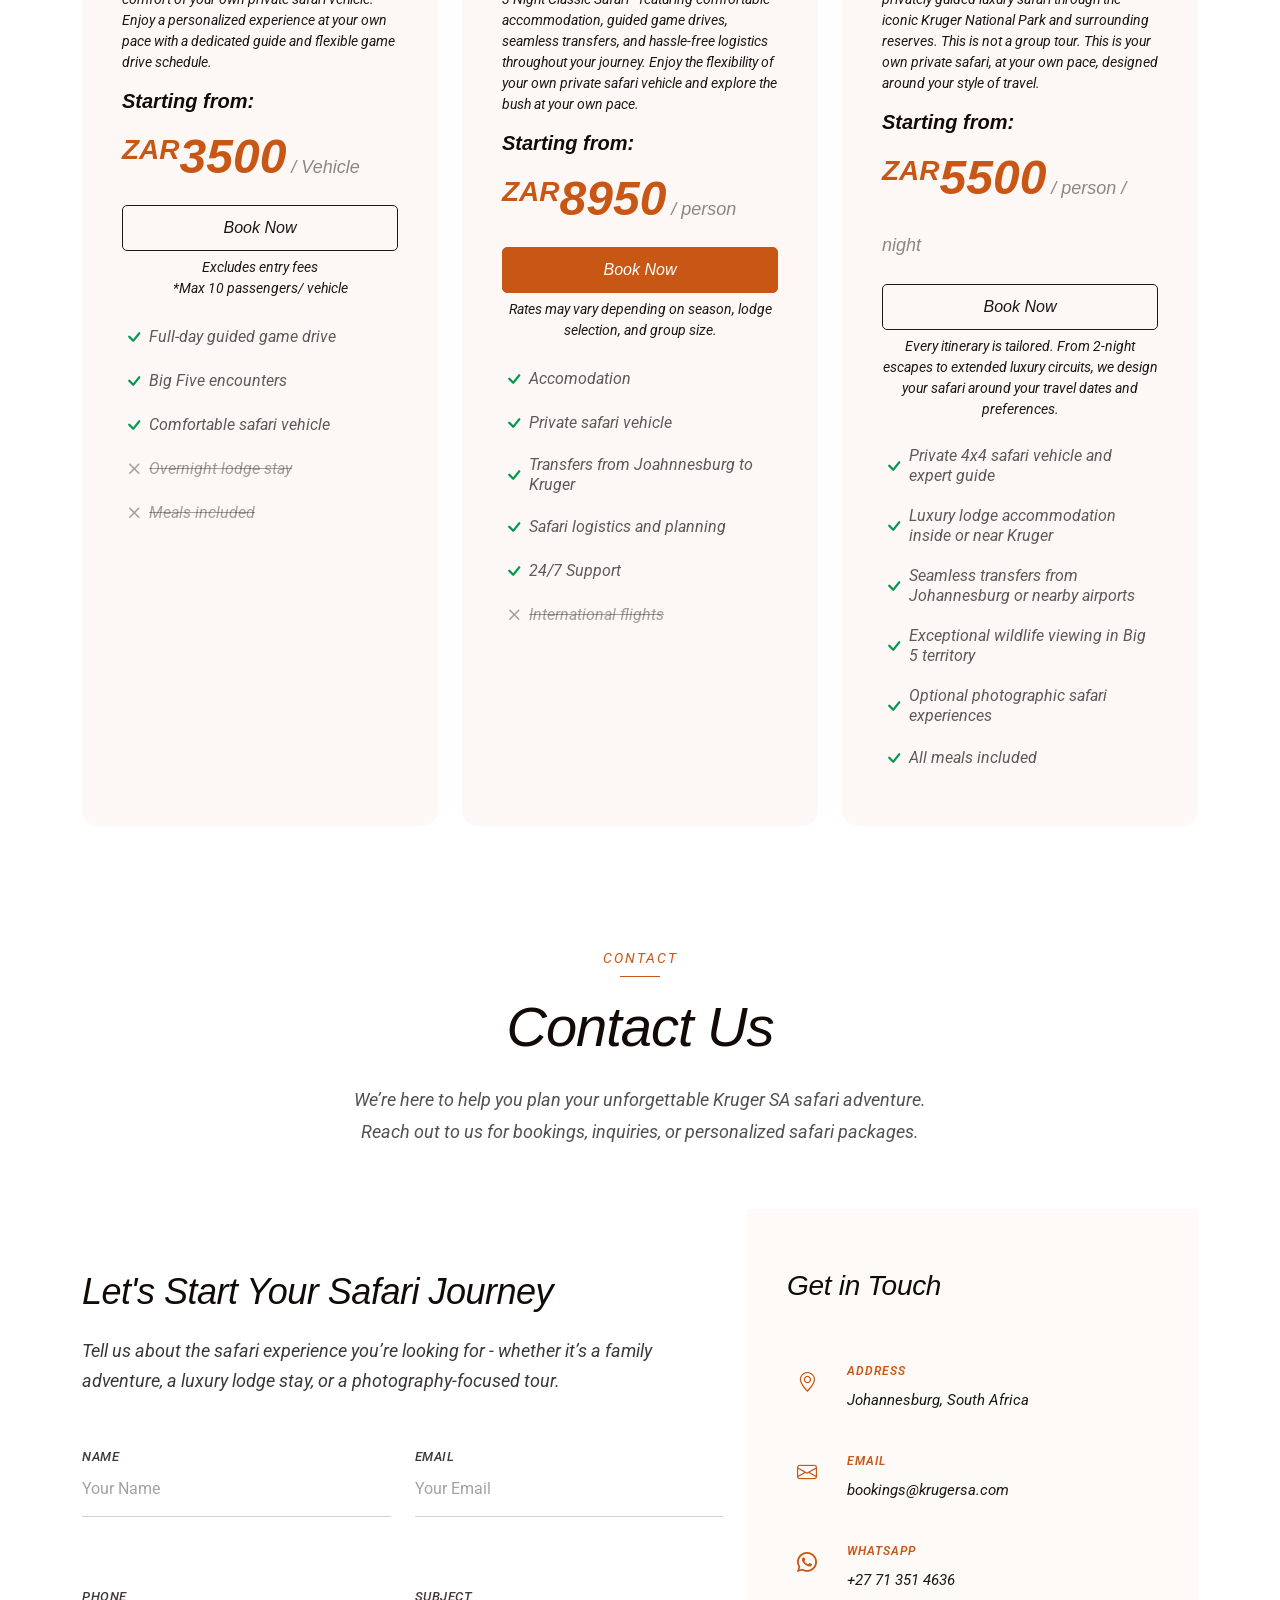
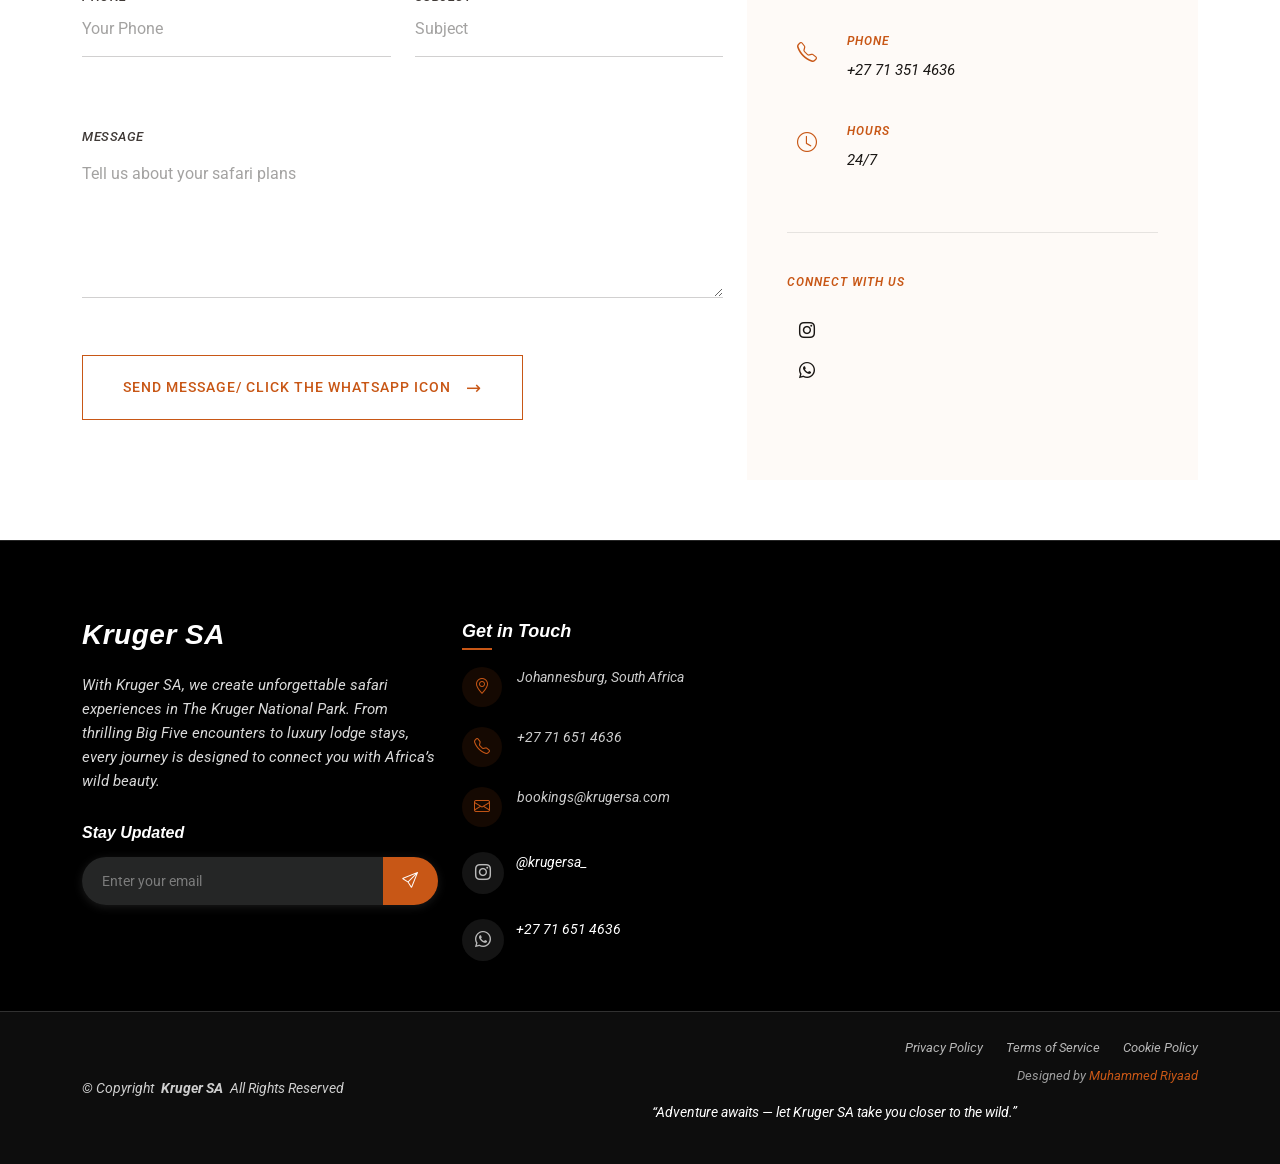
==== commit bb877144: "updates" ====
--- a/index.html
+++ b/index.html
@@ -429,7 +429,7 @@
 
   <!-- Submit Button -->
   <button type="submit" class="send-button">
-    Send Message/ Click th WhatsApp icon <span class="button-arrow">→</span>
+    Send Message/ Click the WhatsApp icon <span class="button-arrow">→</span>
   </button>
 </form>
 
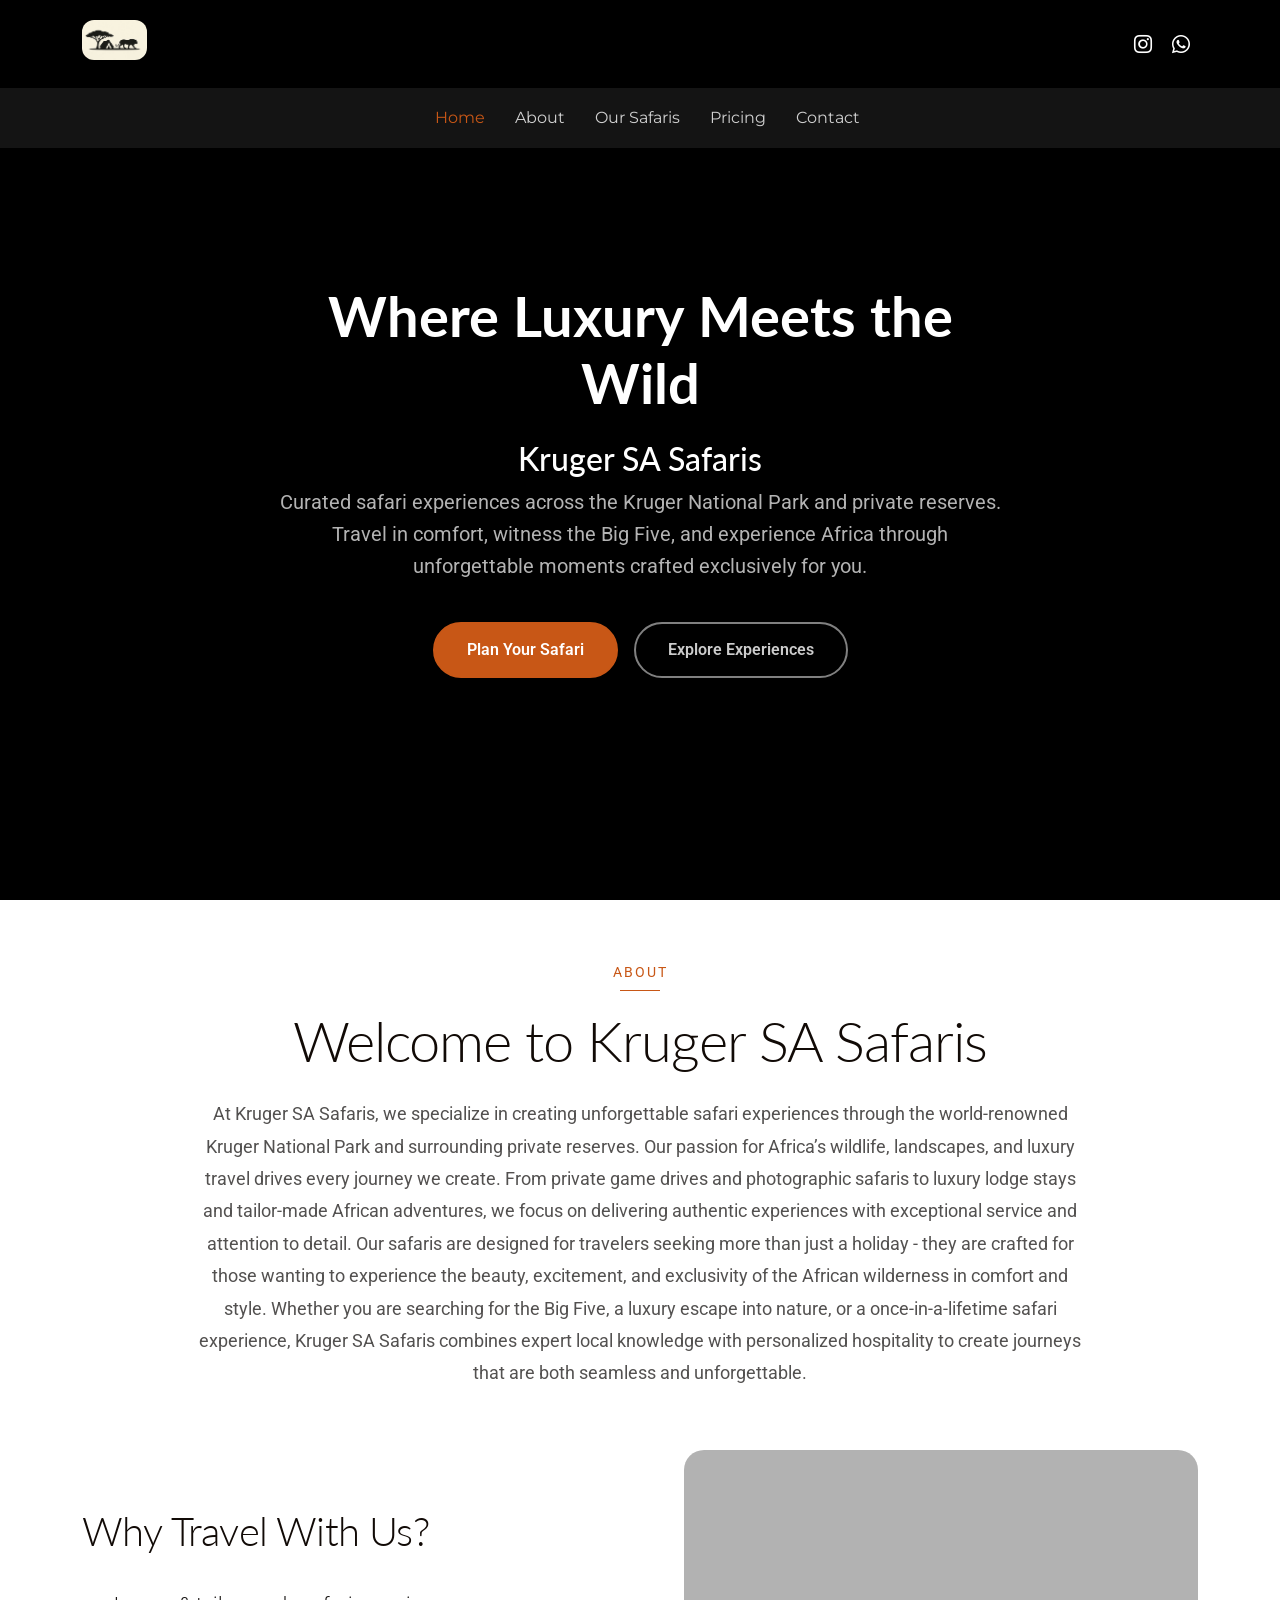
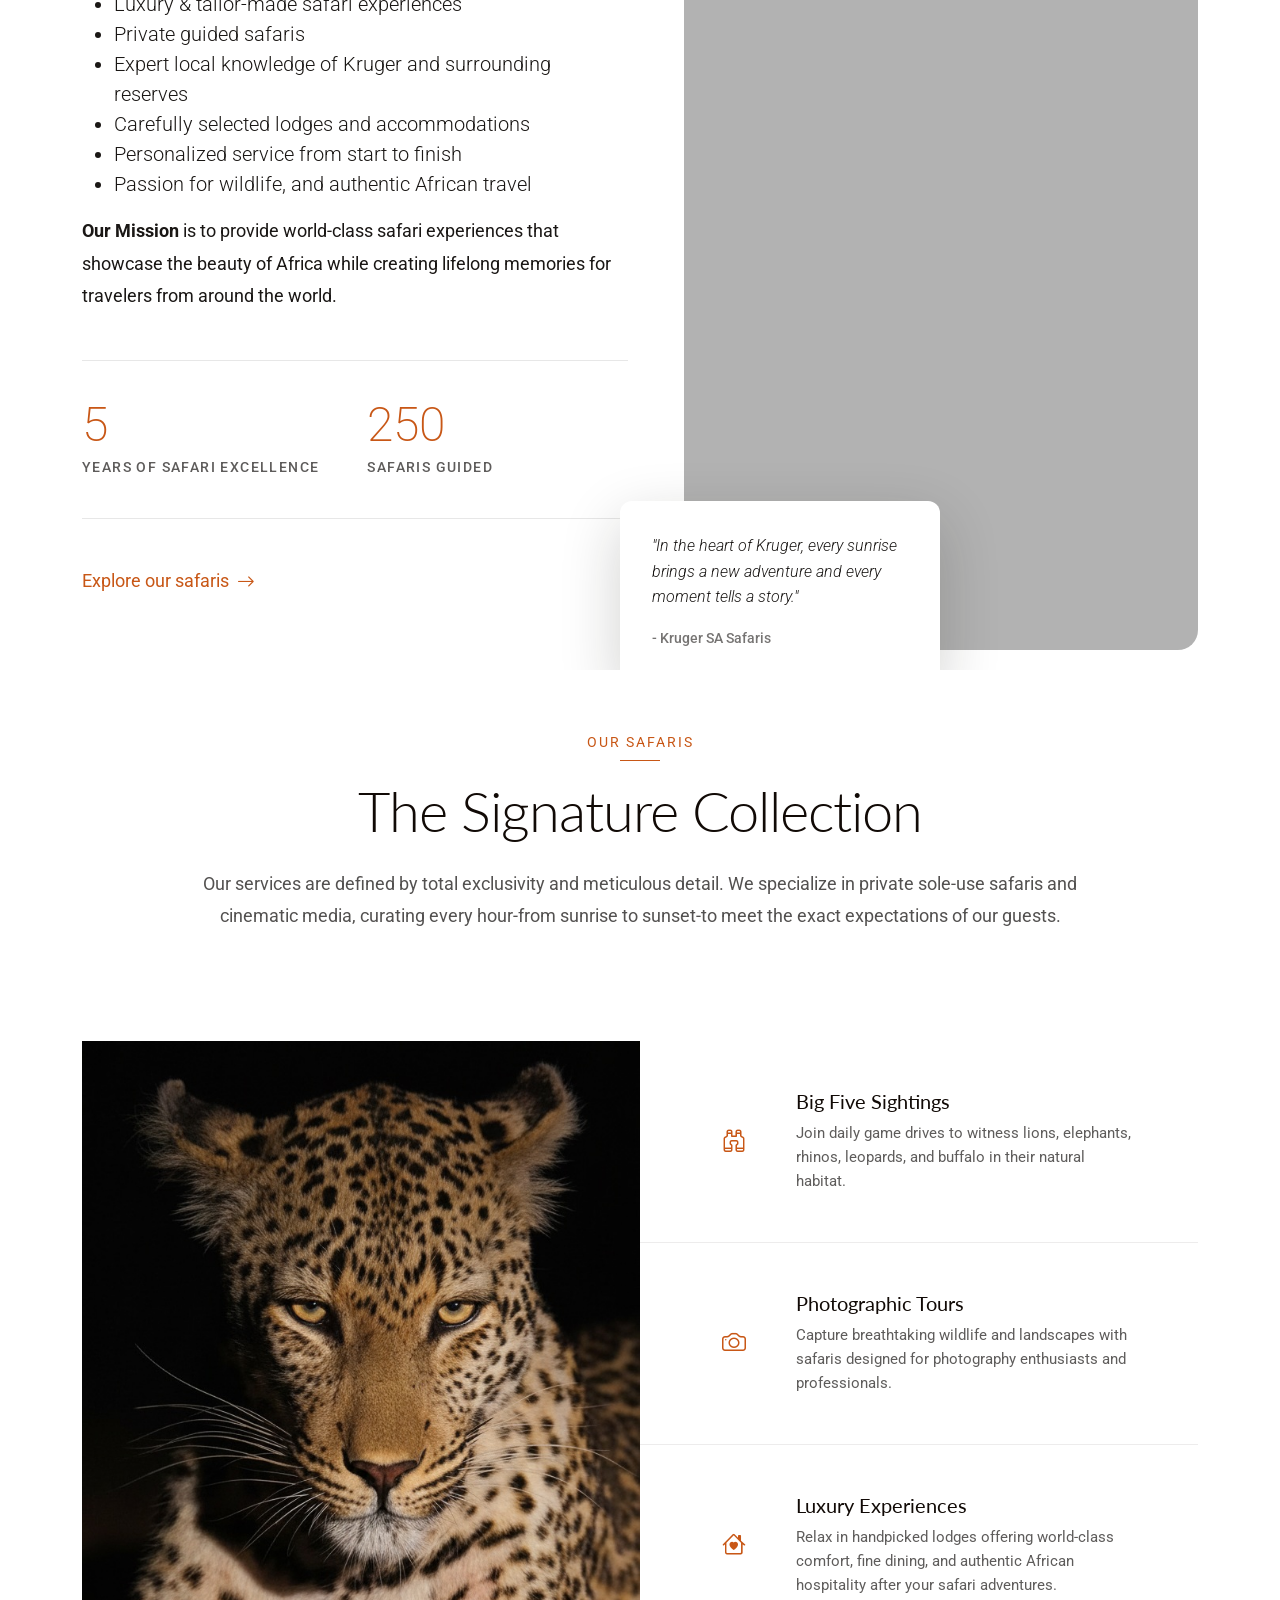
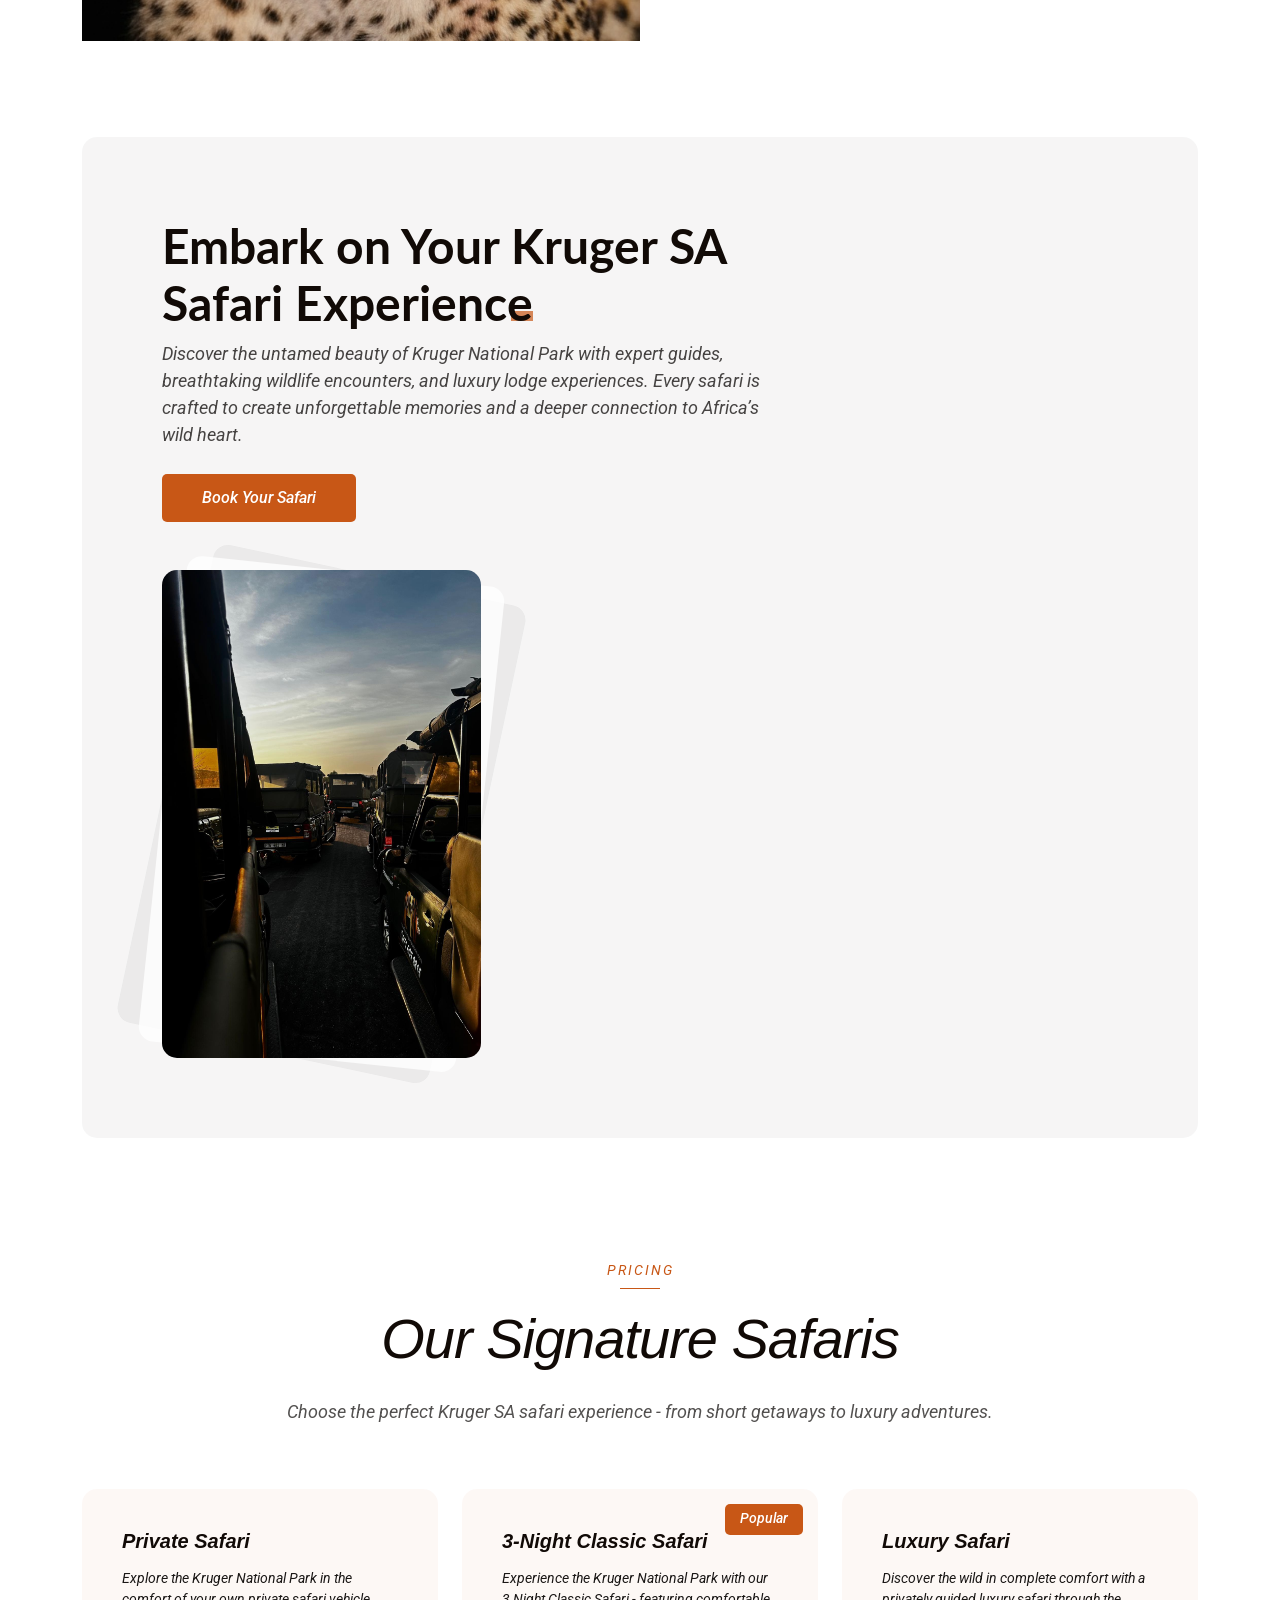
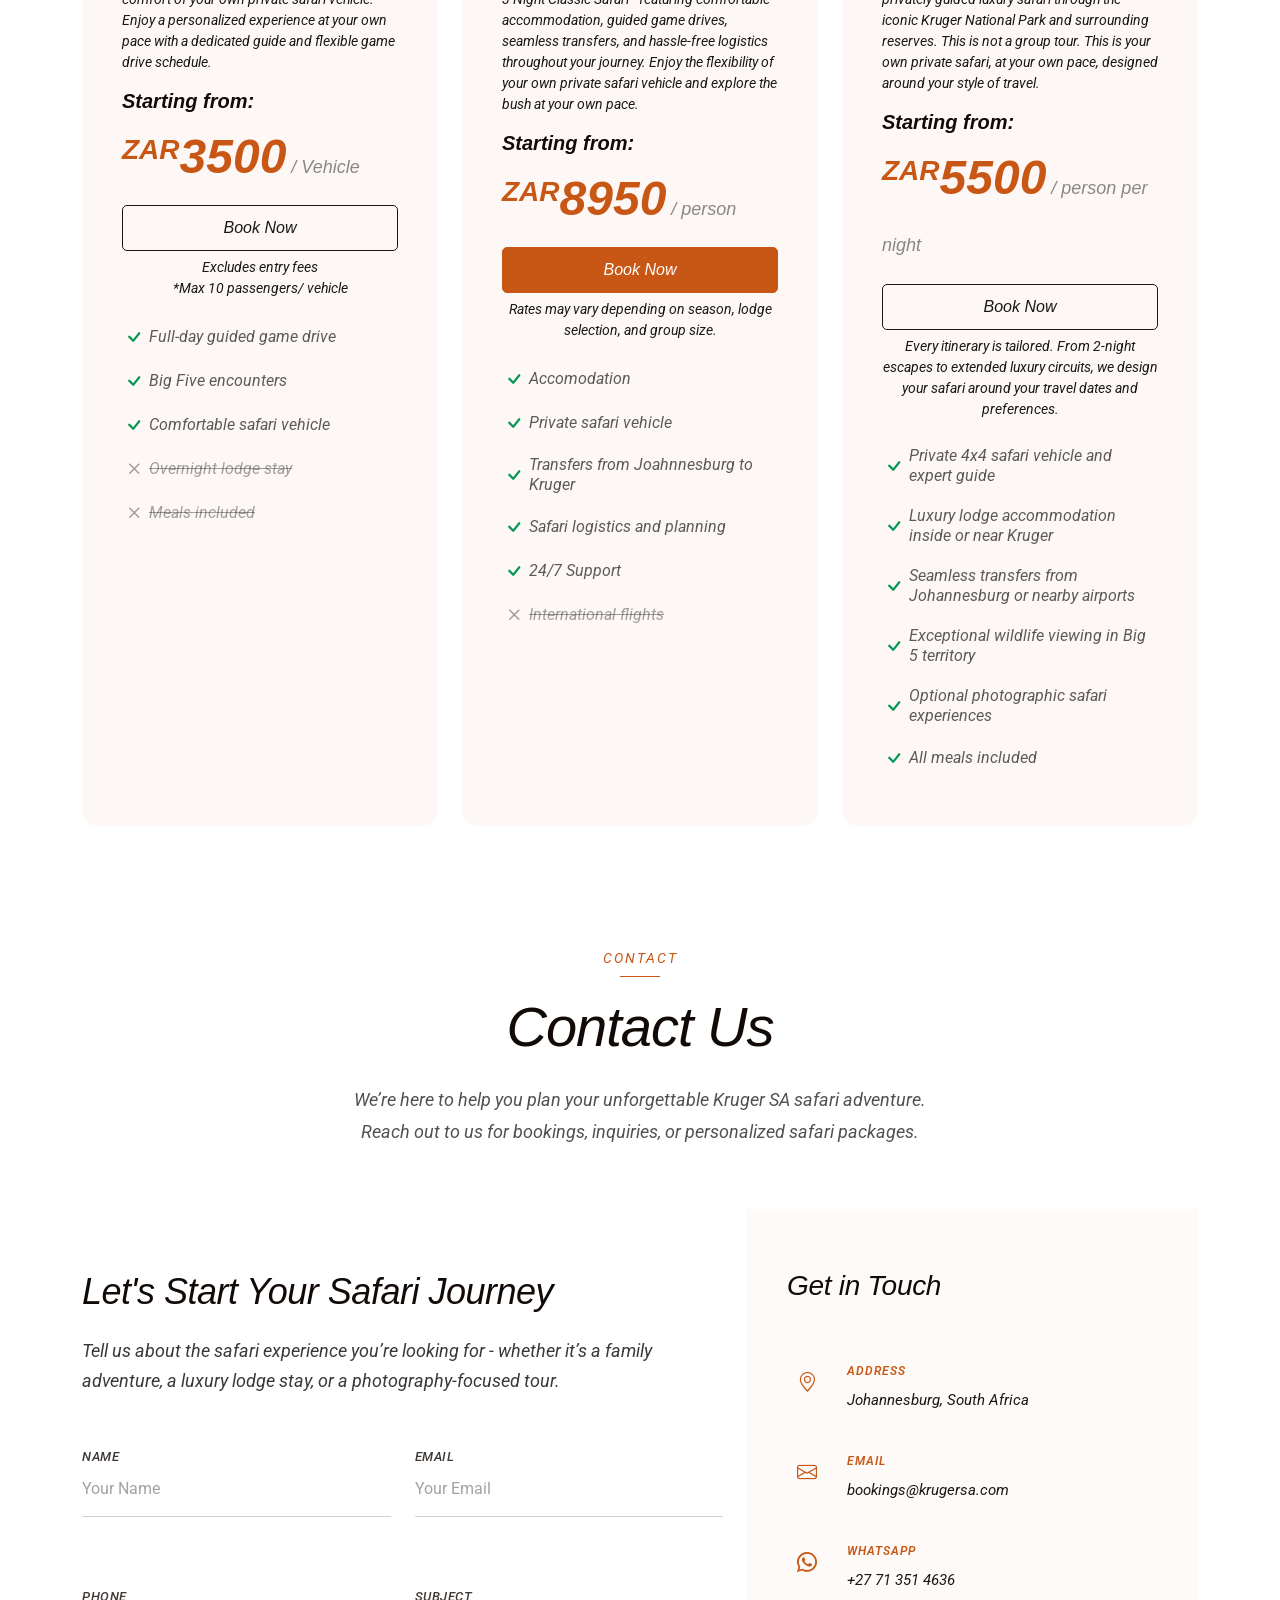
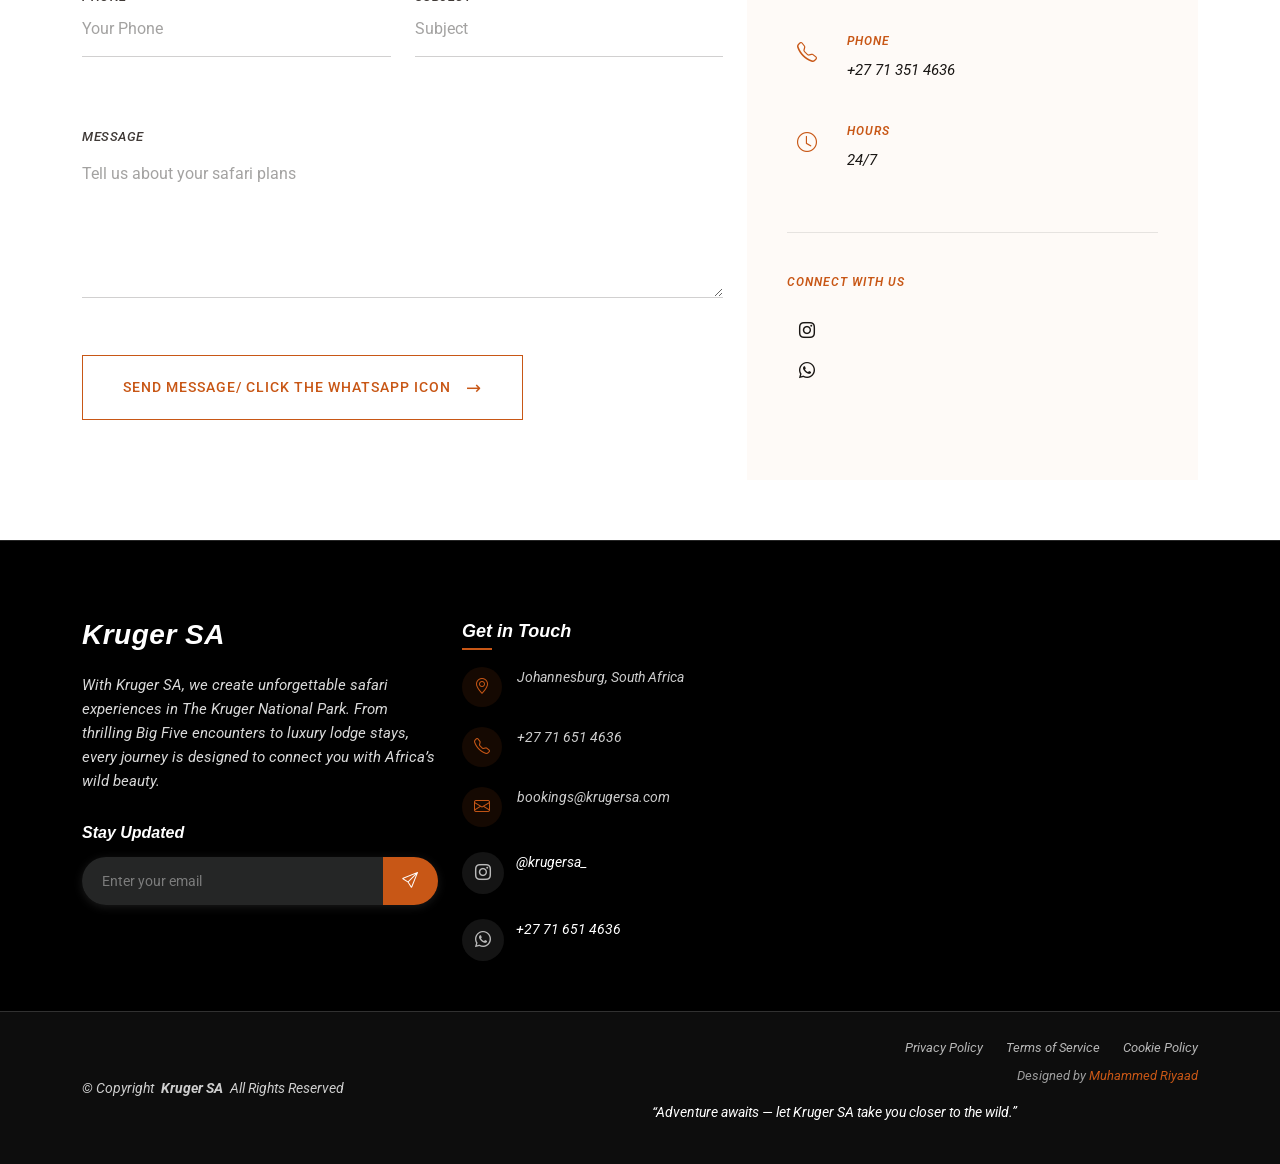
==== commit 31d8fe7d: "updates" ====
--- a/index.html
+++ b/index.html
@@ -336,7 +336,7 @@
           <p class="description">Discover the wild in complete comfort with a privately guided luxury safari through the iconic Kruger National Park and surrounding reserves.
 This is not a group tour. This is your own private safari, at your own pace, designed around your style of travel.</p>
 		  <h3>Starting from:</h3>
-          <h4><sup>ZAR</sup>5500<span> / person / night</span></h4>
+          <h4><sup>ZAR</sup>5500<span> / person per night</span></h4>
           <a href="https://wa.me/27713514636?text=Hi!%20I%20saw%20your%20website%20and%20I'd%20like%20more%20information%20on%20the%20luxury%20safari." class="cta-btn">Book Now</a>
           <p class="text-center small">Every itinerary is tailored. From 2-night escapes to extended luxury circuits, we design your safari around your travel dates and preferences.</p>
           <ul>
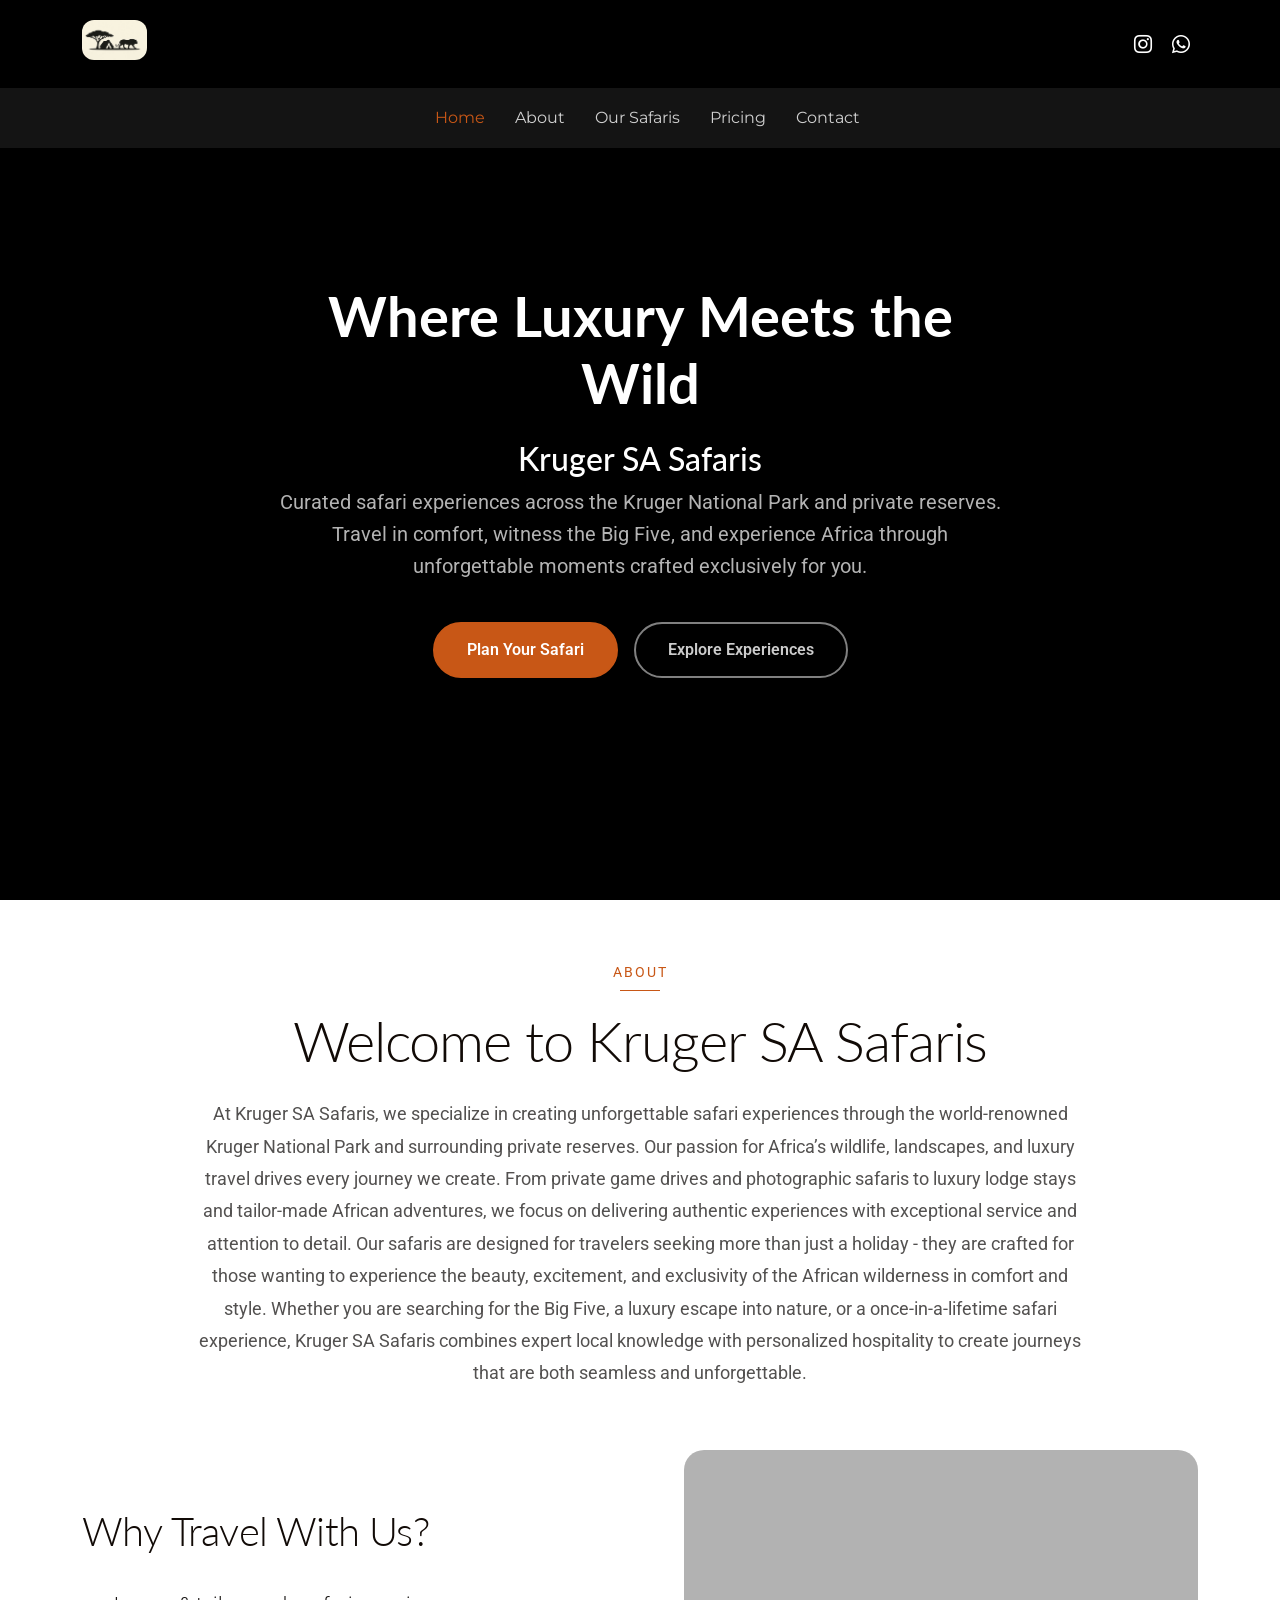
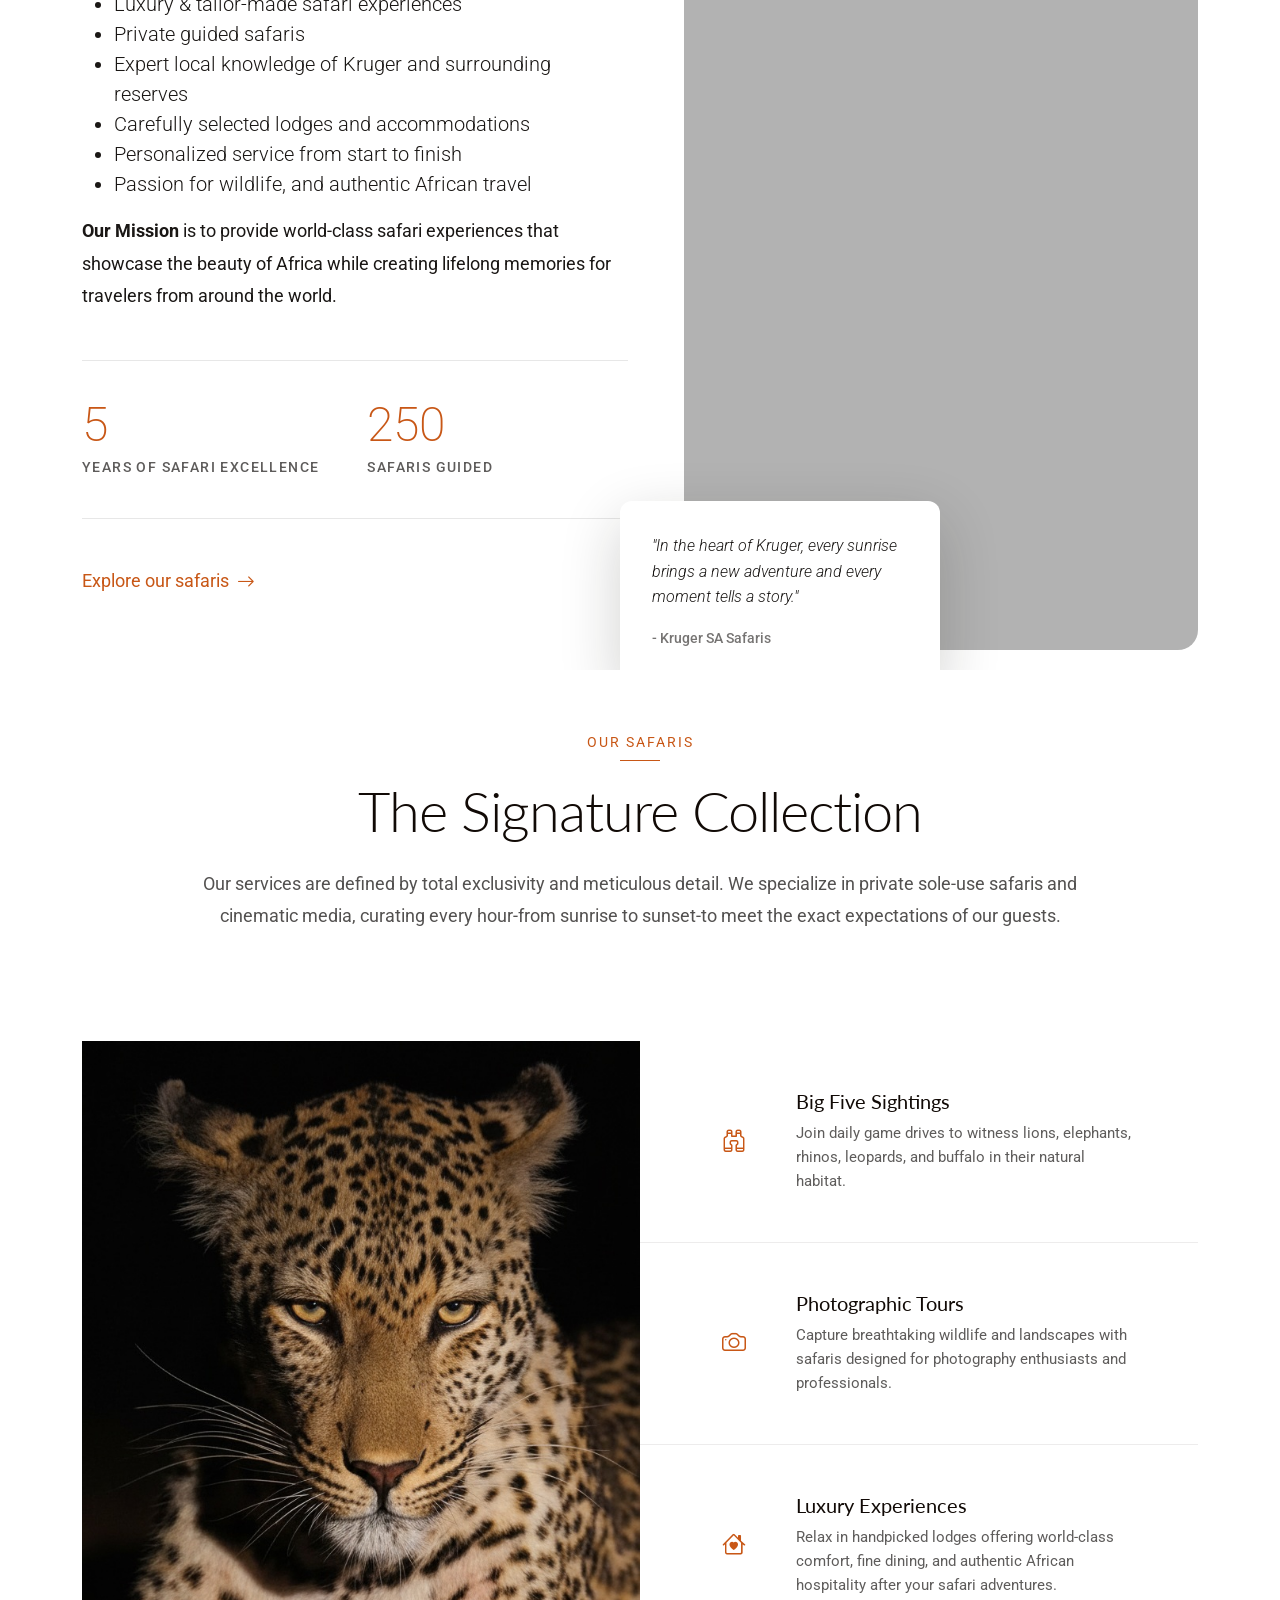
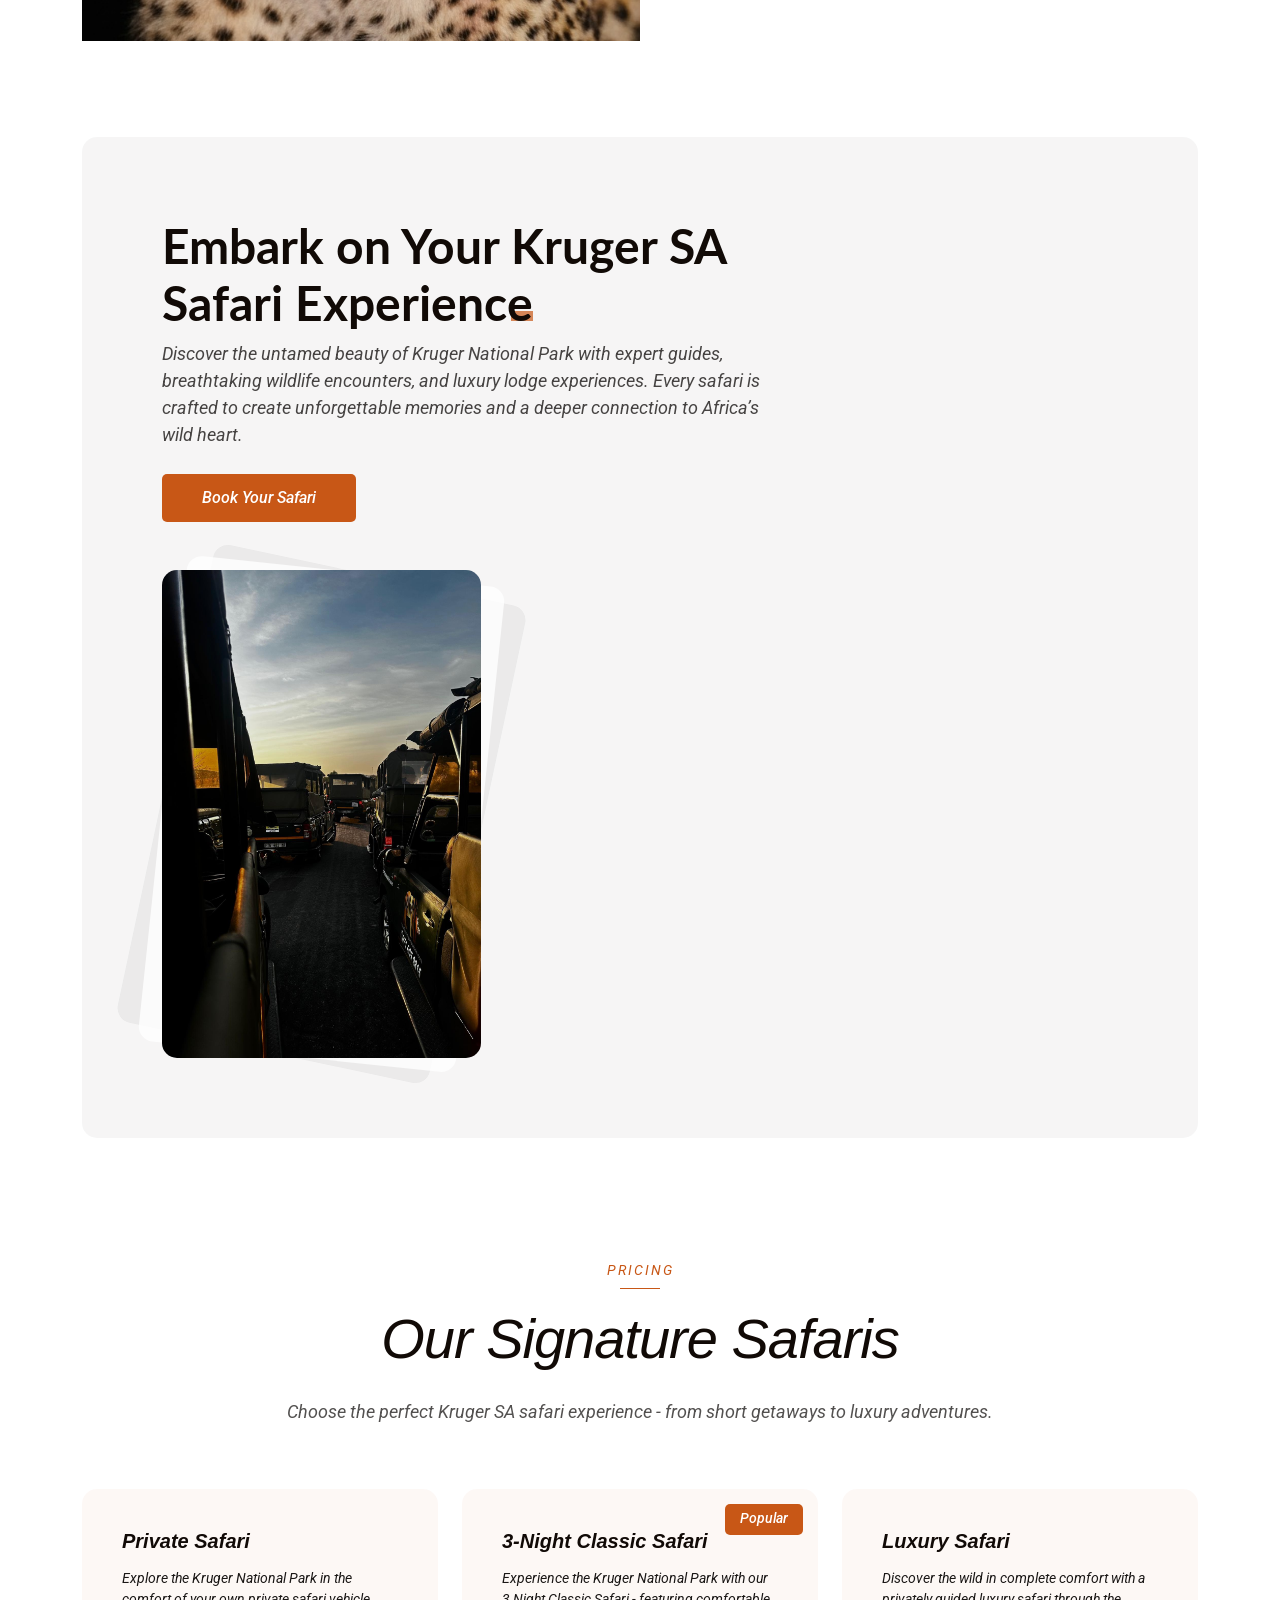
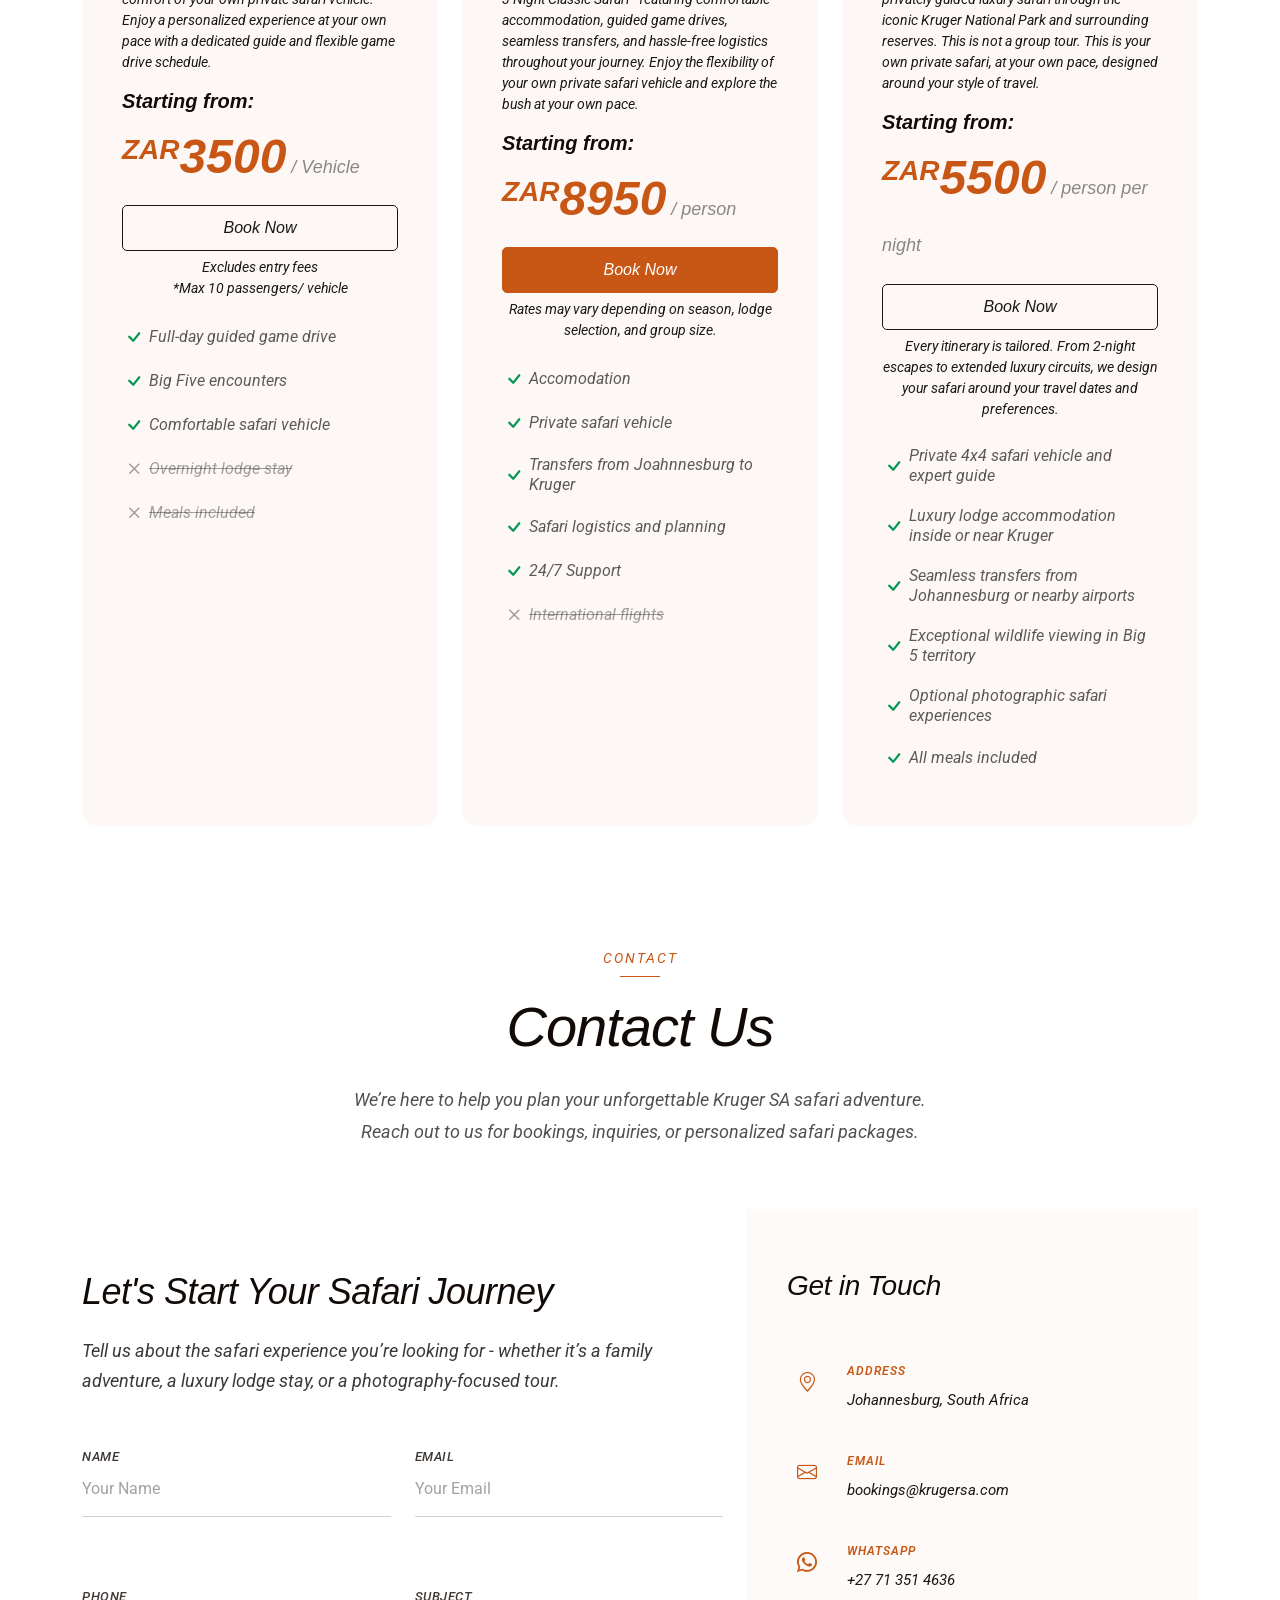
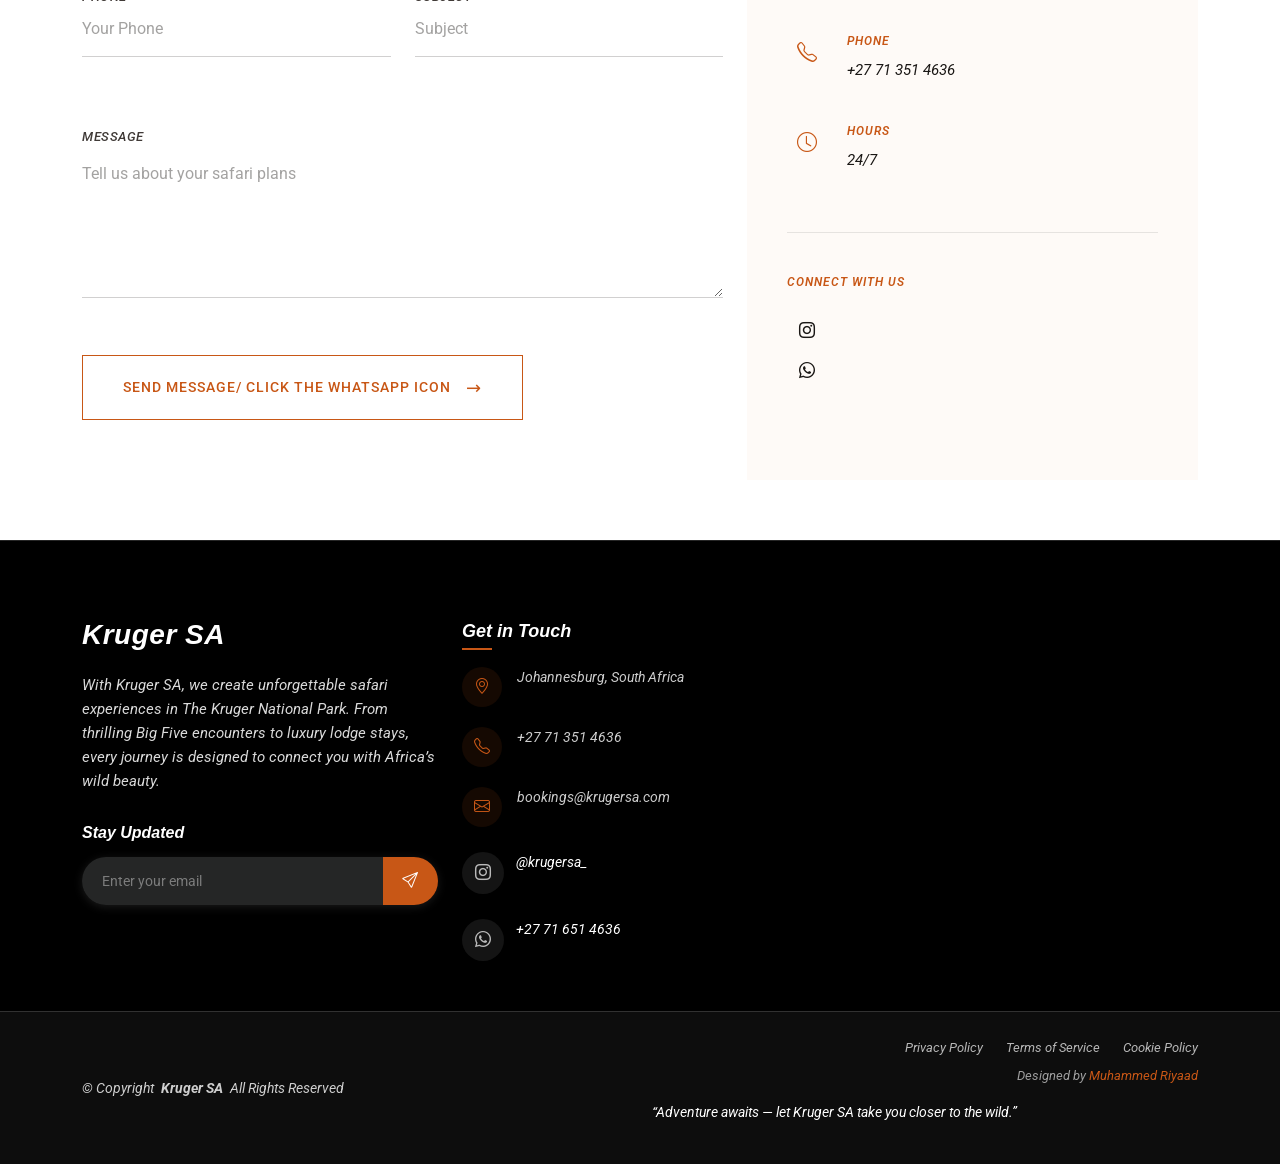
==== commit 2d9c573d: "updates" ====
--- a/index.html
+++ b/index.html
@@ -568,7 +568,7 @@
               <i class="bi bi-telephone"></i>
             </div>
             <div class="contact-info">
-              <p>+27 71 651 4636</p>
+              <p>+27 71 351 4636</p>
             </div>
           </div>
 
